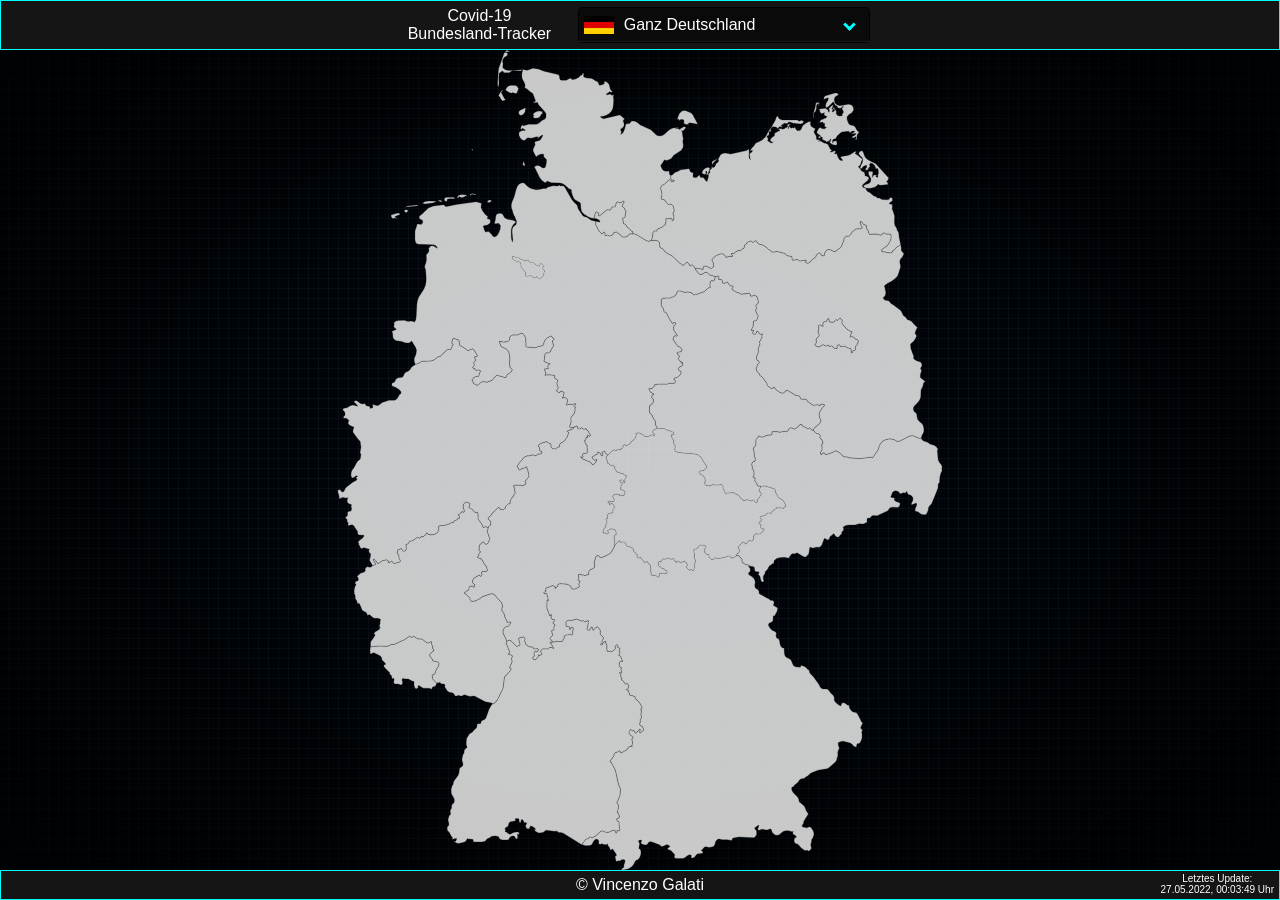
==== Projekte/Covid19_BundeslandTracker/index.html @ d4514a47 "Aktualisierung des Portfolios (version: Sun 29 May 00:00:10 CEST 2022)" ====
<!DOCTYPE html>
<html>
    <head>
        <!-- html5 encoding -->
        <meta charset="utf-8" />

        <!-- Titel -->
        <title>Covid-19 - Zusammengefasste Daten f&uuml;r alle Bundesl&auml;nder</title>

        <!-- Styles -->
        <link rel='stylesheet' type="text/css" href="./css/index.css" />
        <link rel='stylesheet' type="text/css" href="./css/tensorVinceCombobox.css" />

        <!-- Scripte -->
        <script src="./js/bokeh-2.3.1.js"></script>
        <script src="./js/tensorVinceC19Charts.js"></script>
        <script src="./js/tensorVinceBokehWrapper.js"></script>
        <script src="./js/tensorVinceCombobox.js"></script>
        <script src="./js/index.js"></script>
    </head>
    <body>

      <!-- Start des Frontends -->
      <div id="Gesamt">
        <div id="Oben" class="HeaderFooter">
          <div id="HeaderParent">
            <div id="Header">
              Covid-19<br>Bundesland-Tracker
            </div>
          </div>

          <!-- 
           Combobox - ACHTUNG, Einrueckung!                                           
           ********************************
           Tags fuer ComboboxAuswahl muessen in einer Zeile bleiben, da Browser sonst 
           wegen eines Zeilenumbruchs Bild und Text in mehreren Zeilen anzeigt.
          -->
          <div id="ComboboxContainer">
            <div id="Combobox">
              <div id="ComboboxAuswahlWrapper" onclick="ShowComboboxDropdown();" >
                <div id="ComboboxAuswahl" class="ComboboxItem"><div id="ComboboxImg" class="imgLand imgBRD"></div><p id="ComboboxText">Ganz Deutschland</p><div id="PfeilUnten" ></div></div></div>
                <div id="ComboboxDropdown" class="O">
                  <div class="ComboboxItem O" onclick="SelectCmbItem(this); ShowChart(this.textContent);"><div class="imgLand imgBRD"></div><p>Ganz Deutschland</p></div>
                  <div class="ComboboxItem I" onclick="SelectCmbItem(this); ShowChart(this.textContent);"><div class="imgLand imgBW"></div><p>Baden-W&uuml;rttemberg</p></div>
                  <div class="ComboboxItem I" onclick="SelectCmbItem(this); ShowChart(this.textContent);"><div class="imgLand imgBayern"></div><p>Bayern</p></div>
                  <div class="ComboboxItem I" onclick="SelectCmbItem(this); ShowChart(this.textContent);"><div class="imgLand imgBerlin"></div><p>Berlin</p></div>
                  <div class="ComboboxItem I" onclick="SelectCmbItem(this); ShowChart(this.textContent);"><div class="imgLand imgBrandenburg"></div><p>Brandenburg</p></div>
                  <div class="ComboboxItem I" onclick="SelectCmbItem(this); ShowChart(this.textContent);"><div class="imgLand imgBremen"></div><p>Bremen</p></div>
                  <div class="ComboboxItem I" onclick="SelectCmbItem(this); ShowChart(this.textContent);"><div class="imgLand imgHamburg"></div><p>Hamburg</p></div>
                  <div class="ComboboxItem I" onclick="SelectCmbItem(this); ShowChart(this.textContent);"><div class="imgLand imgHessen"></div><p>Hessen</p></div>
                  <div class="ComboboxItem I" onclick="SelectCmbItem(this); ShowChart(this.textContent);"><div class="imgLand imgMVP"></div><p>Mecklenburg-Vorpommern</p></div>
                  <div class="ComboboxItem I" onclick="SelectCmbItem(this); ShowChart(this.textContent);"><div class="imgLand imgNiedersachsen"></div><p>Niedersachsen</p></div>
                  <div class="ComboboxItem I" onclick="SelectCmbItem(this); ShowChart(this.textContent);"><div class="imgLand imgNRW"></div><p>Nordrhein-Westfalen</p></div>
                  <div class="ComboboxItem I" onclick="SelectCmbItem(this); ShowChart(this.textContent);"><div class="imgLand imgRP"></div><p>Rheinland-Pfalz</p></div>
                  <div class="ComboboxItem I" onclick="SelectCmbItem(this); ShowChart(this.textContent);"><div class="imgLand imgSaarland"></div><p>Saarland</p></div>
                  <div class="ComboboxItem I" onclick="SelectCmbItem(this); ShowChart(this.textContent);"><div class="imgLand imgSachsen"></div><p>Sachsen</p></div>
                  <div class="ComboboxItem I" onclick="SelectCmbItem(this); ShowChart(this.textContent);"><div class="imgLand imgSachsenAnhalt"></div><p>Sachsen-Anhalt</p></div>
                  <div class="ComboboxItem I" onclick="SelectCmbItem(this); ShowChart(this.textContent);"><div class="imgLand imgSH"></div><p>Schleswig-Holstein </p></div>
                  <div class="ComboboxItem I" onclick="SelectCmbItem(this); ShowChart(this.textContent);"><div class="imgLand imgThueringen"></div><p>Th&uuml;ringen</p></div>
              </div>
            </div>
          </div>
        </div>

        <div id="Mitte">

          <!-- Deutschlandkarte -->
          <div id="BRDView" class="">
            <svg
                 xmlns:dc="http://purl.org/dc/elements/1.1/"
                 xmlns:cc="http://creativecommons.org/ns#"
                 xmlns:rdf="http://www.w3.org/1999/02/22-rdf-syntax-ns#"
                 xmlns:svg="http://www.w3.org/2000/svg"
                 xmlns="http://www.w3.org/2000/svg"
                 xmlns:sodipodi="http://sodipodi.sourceforge.net/DTD/sodipodi-0.dtd"
                 xmlns:inkscape="http://www.inkscape.org/namespaces/inkscape"
                 width="69.831833mm"
                 height="94.709267mm"
                 viewBox="0 0 69.831833 94.709267"
                 version="1.1"
                 id="DE"
                 inkscape:version="0.92.4 (5da689c313, 2019-01-14)"
                 sodipodi:docname="DE_GrayScale.svg">

                <pattern id="muster-innen1" patternUnits="userSpaceOnUse" x="5" patternTransform="rotate(0)" y="5" width="5" height="4">
                  <rect id="square" fill="#FFFFFF" width="5" height="1.5"></rect>
                </pattern>

                <mask id="musterMask" x="0" y="0">
                  <rect x="0" y="0" width="1000" height="1000" fill="url(#muster-innen1)" />
                </mask>

                <defs
                   id="defs2" />
                <sodipodi:namedview
                   id="base"
                   pagecolor="#ffffff"
                   bordercolor="#666666"
                   borderopacity="1.0"
                   inkscape:pageopacity="0.0"
                   inkscape:pageshadow="2"
                   inkscape:zoom="1.4"
                   inkscape:cx="94.193761"
                   inkscape:cy="152.32428"
                   inkscape:document-units="mm"
                   inkscape:current-layer="layer1"
                   showgrid="false"
                   inkscape:window-width="1920"
                   inkscape:window-height="1056"
                   inkscape:window-x="1920"
                   inkscape:window-y="0"
                   inkscape:window-maximized="1" />
                <metadata
                   id="metadata5">
                  <rdf:RDF>
                    <cc:Work
                       rdf:about="">
                      <dc:format>image/svg+xml</dc:format>
                      <dc:type
                         rdf:resource="http://purl.org/dc/dcmitype/StillImage" />
                      <dc:title />
                    </cc:Work>
                  </rdf:RDF>
                </metadata>
                <g
                   inkscape:label="Layer 1"
                   inkscape:groupmode="layer"
                   id="layer1"
                   transform="translate(-27.828132,-174.80608)">
                  <g
                     id="11"
                     transform="matrix(0.35277777,0,0,-0.35277777,76.662419,225.20233)"
                     inkscape:label="">
                    <desc
                       id="desc410">Thueringen</desc>
                    <path
          
                       d="M 0,0 1.39,0.14 4.729,-0.871 4.897,-1.895 4.964,-2.027 5.557,-3.039 5.782,-3.563 6.069,-3.852 6.374,-4.016 6.675,-4.129 7.289,-4.494 7.804,-5.307 8.261,-6.287 8.264,-6.396 8.254,-6.545 8.021,-6.646 7.895,-6.746 7.845,-6.812 7.646,-7.127 7.477,-7.305 H 7.423 L 7.373,-7.252 7.279,-7.092 7.188,-7.051 7.104,-7.044 6.937,-7.107 6.844,-7.124 6.146,-7.027 5.677,-7.084 5.573,-7.062 5.252,-6.916 5.205,-7.209 5.158,-7.265 5.098,-7.32 4.28,-7.766 3.832,-8.291 3.45,-8.866 3.37,-8.89 3.306,-8.887 3.299,-8.809 3.218,-8.762 3.064,-8.715 2.436,-8.768 2.288,-8.811 2.15,-8.903 1.611,-9.37 1.43,-9.479 l -1.571,-0.472 -0.027,-0.346 0.265,-0.298 0.354,-0.146 0.068,-0.116 0.009,-0.088 -0.04,-0.082 -0.167,-0.186 -0.14,-0.187 -0.034,-0.026 -0.05,-0.025 -0.07,-0.018 -0.131,0.01 -0.1,-0.061 -0.127,-0.13 -0.165,-0.391 -0.03,-0.182 0.023,-0.121 0.08,-0.013 0.078,0.005 0.117,0.038 0.087,10e-4 0.104,-0.031 0.131,-0.135 0.036,-0.113 -0.02,-0.117 -0.05,-0.123 -0.04,-0.232 0.037,-0.189 0.104,-0.292 0.08,-0.14 0.068,-0.103 0.066,-0.05 0.076,-0.041 0.091,-0.028 0.201,-0.015 0.288,0.032 0.205,-0.09 -0.438,-0.764 -0.085,-0.108 -0.164,-0.168 -0.669,-0.517 -0.131,-0.065 -0.537,-0.029 -0.411,0.082 -0.375,-0.012 -0.102,-0.039 -0.094,-0.095 -0.124,-0.188 -0.39,-0.484 0.032,-0.68 -0.053,-0.212 -0.097,-0.312 -0.083,-0.122 -0.088,-0.071 -0.214,-0.052 -0.255,-0.118 -0.114,-0.019 -0.091,0.013 -0.083,0.042 -0.064,0.048 -0.056,0.055 -0.167,0.057 -0.342,-0.07 -0.483,-0.803 -0.221,-0.201 -0.097,-0.011 -0.107,0.004 -0.09,0.017 -0.081,0.036 -0.066,0.051 -0.048,0.048 -0.03,0.042 -0.144,0.232 -0.054,0.046 -0.107,0.045 -0.2,0.052 -0.156,-0.027 -0.096,-0.043 -0.05,-0.071 -0.021,-0.048 -0.052,-0.088 -0.041,-0.091 -0.293,-0.337 -0.508,-0.391 -0.231,-0.324 -0.137,-0.302 -0.04,-0.171 v -0.132 l 0.037,-0.079 0.056,-0.062 0.265,-0.199 0.059,-0.108 0.041,-0.139 0.01,-0.298 -0.051,-0.132 -0.173,-0.173 -0.024,-0.113 -0.003,-0.166 -0.033,-0.097 -0.071,-0.059 -0.348,-0.115 -0.094,-0.053 -0.098,-0.073 -0.137,-0.131 -0.051,-0.103 v -0.098 l 0.171,-0.278 -0.518,-0.275 -0.194,-0.146 -0.104,-0.047 -0.386,-0.101 -0.23,-0.106 -0.061,-0.055 -0.08,-0.05 -0.077,-0.033 -0.111,0.012 -0.033,0.107 0.013,0.086 0.037,0.068 -0.03,0.061 -0.074,0.048 -0.227,0.082 -0.107,0.065 -0.072,0.058 -0.015,0.035 -0.032,0.067 -0.013,0.025 -0.029,0.043 -0.102,0.02 -0.156,0.006 -0.359,-0.047 -0.15,-0.045 -0.034,-0.078 -0.034,-0.047 -0.023,-0.059 -0.376,-0.113 -2.556,-0.539 -0.639,0.26 -0.277,0.033 -0.192,-0.029 -0.074,-0.04 -0.051,-0.07 -0.06,-0.177 -0.047,-0.075 -0.067,-0.05 -0.08,-0.032 -0.281,-0.045 -0.164,-0.058 -0.126,0.025 -0.176,0.094 -0.338,0.287 -0.185,0.105 -0.133,0.107 -0.057,0.095 -0.013,0.479 -0.044,0.29 -0.037,0.096 -0.066,0.08 -0.138,0.064 -0.106,0.004 -0.092,-0.021 -0.073,-0.047 -0.094,0.008 -0.117,0.056 -0.168,0.2 -0.21,0.17 -0.211,0.091 -0.044,0.172 -0.023,0.14 0.053,1.132 0.127,0.109 0.2,0.137 0.051,0.062 0.014,0.08 -0.011,0.063 -0.01,0.035 -0.036,0.084 -0.195,0.357 -0.358,0.115 -1.376,0.075 -0.203,-0.248 -0.156,-0.043 -0.114,-0.089 -0.073,-0.139 -0.018,-0.076 -0.006,-0.051 0.003,-0.042 -0.003,-0.056 -0.013,-0.042 -0.075,-0.101 -0.442,-0.29 -0.418,-0.096 -0.6,-0.288 0.105,-0.367 0.062,-0.172 0.011,-0.063 -0.007,-0.073 -0.047,-0.121 0.037,-0.15 0.038,-0.104 0.04,-0.094 0.022,-0.087 0.031,-0.187 0.009,-0.099 -0.003,-0.107 -0.073,-0.594 v -0.127 l 0.03,-0.087 0.08,-0.148 0.014,-0.093 -0.003,-0.138 0.017,-0.102 0.036,-0.085 0.154,-0.191 0.033,-0.077 0.031,-0.081 0.005,-0.096 v -0.094 l 0.004,-0.076 0.014,-0.084 0.043,-0.153 -0.007,-0.058 -0.029,-0.045 -0.158,-0.047 -0.054,-0.038 -0.006,-0.057 0.014,-0.152 0.023,-0.099 0.006,-0.087 -0.026,-0.096 -0.188,-0.432 -0.033,-0.162 v -0.123 l 0.121,-0.218 0.029,-0.081 -0.003,-0.113 -0.034,-0.138 -0.134,-0.219 -0.04,-0.123 -0.023,-0.082 0.037,-0.249 0.003,-0.079 -0.006,-0.053 -0.03,-0.073 -0.094,-0.046 -0.147,-0.014 -0.491,0.152 -0.113,0.064 -0.187,0.188 -0.115,-0.058 -0.213,-0.398 -1.059,0.999 -0.171,0.274 0.422,0.478 0.03,0.067 0.01,0.048 -0.007,0.075 -0.026,0.076 -0.034,0.078 -0.083,0.144 -0.097,0.133 -0.168,0.288 -0.064,0.052 -0.077,0.029 -0.137,-0.011 -0.071,0.037 -0.067,0.135 -0.054,0.208 -0.069,0.048 -0.088,-0.004 -0.221,-0.061 -0.097,-0.078 -0.074,-0.087 -0.043,-0.073 -0.06,-0.061 -0.08,-0.031 -0.292,-0.031 -0.091,-0.023 -0.311,-0.141 -0.087,0.006 -0.087,0.052 -0.101,0.189 -0.113,0.117 -0.155,0.089 -0.583,0.084 -0.05,-0.012 -0.031,-0.033 -0.029,-0.245 -0.018,-0.063 -0.033,-0.061 -0.047,-0.05 -0.133,0.098 -0.09,0.088 -0.738,1.078 -0.164,0.04 -0.173,-0.02 -0.548,-0.185 -0.075,-0.011 -0.068,0.007 -0.051,0.019 -0.05,0.053 -0.043,0.059 -0.037,0.074 -0.046,0.071 -0.054,0.06 -0.061,0.042 -0.056,0.025 h -0.057 l -0.077,-0.025 -0.094,-0.066 -0.164,-0.072 -0.4,0.07 -0.086,-0.008 -0.08,-0.031 -0.269,-0.192 -0.073,-0.036 -0.158,-0.045 -0.074,0.002 -0.053,0.01 -0.203,0.101 -0.044,0.012 -0.077,0.008 -0.095,-0.061 -0.108,-0.109 -0.304,-0.51 -0.043,-0.094 -0.061,-0.111 -0.06,-0.076 -0.07,-0.039 -0.074,0.005 -0.047,0.014 -0.304,0.131 -0.095,0.004 -0.09,-0.014 -0.094,-0.111 -0.087,-0.196 -0.081,-0.79 0.017,-0.211 0.088,-0.135 0.08,-0.073 0.087,-0.058 0.239,-0.112 0.254,-0.171 0.037,-0.035 0.258,-0.298 0.056,-0.056 0.07,-0.049 0.088,-0.03 0.093,-0.015 0.375,0.034 0.085,-0.027 0.07,-0.046 0.047,-0.068 0.049,-0.172 0.031,-0.08 0.048,-0.065 0.056,-0.056 0.077,-0.044 0.086,-0.036 0.379,-0.104 0.07,-0.052 0.046,-0.068 0.036,-0.078 0.041,-0.177 0.012,-0.095 0.007,-0.113 -0.011,-0.12 -0.033,-0.142 -0.055,-0.084 -0.063,-0.068 -0.104,-0.034 -0.137,-0.006 -0.264,0.062 -0.308,0.16 -0.087,0.026 -0.687,-0.156 -0.178,-0.014 -0.117,0.019 -0.083,0.079 -0.054,0.035 -0.081,0.022 -0.086,-0.002 -0.159,-0.182 -0.099,-0.707 v -0.267 l -0.008,-0.098 -0.029,-0.08 -0.101,-0.027 -0.15,0.037 -0.298,0.179 -0.279,0.217 -0.532,0.148 -0.975,-0.005 -0.171,0.212 -0.094,0.16 -0.02,0.084 v 0.086 l 0.057,0.101 0.023,0.103 -0.01,0.128 -0.198,0.373 -0.073,0.207 -0.016,0.124 0.033,0.152 0.047,0.112 0.016,0.185 0.037,0.107 0.003,0.166 -0.023,0.209 -0.104,0.418 -0.03,0.221 -0.01,0.17 -0.023,0.104 -0.07,0.097 -0.298,0.163 -0.188,0.212 -0.286,0.635 -0.357,-0.049 -0.141,-0.125 -0.067,-0.047 -0.104,-0.013 -0.181,0.036 -0.285,0.02 -0.053,0.031 -0.038,0.063 0.011,0.121 -0.016,0.101 -0.051,0.097 -0.579,0.492 -0.111,0.136 -0.073,0.109 -0.07,0.157 -0.021,0.091 -0.031,0.084 -0.054,0.059 -0.147,-0.039 -0.193,-0.082 -0.195,-0.027 -0.415,0.039 -0.094,0.05 -0.08,0.073 -0.101,0.191 -0.011,0.117 0.024,0.102 0.112,0.121 0.05,0.063 0.023,0.079 -0.053,0.116 -0.574,0.463 -0.091,0.101 -0.086,0.145 -0.096,0.133 -0.108,0.124 -0.304,0.246 -0.055,0.081 -0.027,0.091 v 0.095 l 0.013,0.208 -0.003,0.094 -0.016,0.077 -0.075,0.182 -0.019,0.087 -0.111,0.111 -0.191,0.11 -1.741,0.601 -0.141,0.084 -0.073,0.101 -0.038,0.183 -0.094,0.243 -0.033,0.188 -0.051,0.085 -0.077,0.084 -0.131,0.096 -0.073,0.082 -0.053,0.081 -0.118,0.062 -0.19,0.033 -1.059,-0.111 -0.117,0.027 -0.084,0.047 -0.037,0.074 -0.02,0.078 0.007,0.102 0.01,0.094 -0.006,0.095 -0.037,0.058 -0.356,-0.251 -1.179,-1.319 -0.164,0.016 -0.057,0.086 -0.007,0.08 0.021,0.152 0.043,0.2 0.184,0.582 0.02,0.169 -0.148,0.36 -0.019,0.077 -0.018,0.091 -0.006,0.098 -0.004,0.107 0.031,0.612 -0.01,0.122 -0.023,0.093 -0.044,0.06 0.003,0.11 0.053,0.138 0.222,0.248 0.139,0.072 0.103,0.008 0.057,-0.047 0.04,0.061 0.037,0.08 -0.05,0.786 -0.235,0.605 -0.054,0.099 -0.074,0.065 -0.104,0.06 -0.204,0.059 -0.378,0.045 -0.361,0.122 -0.091,0.011 -0.142,-0.01 -0.15,-0.061 -0.274,-0.189 -0.155,-0.078 -0.351,-0.092 -0.076,-0.038 -0.051,-0.068 -0.031,-0.082 -0.01,-0.095 0.013,-0.088 0.047,-0.09 0.171,-0.203 0.054,-0.083 0.011,-0.075 -0.071,-0.147 -0.064,-0.175 -0.061,-0.061 -0.08,-0.032 -0.093,-0.01 -0.202,0.03 -0.177,0.069 -0.348,0.228 -0.091,0.026 -0.084,-0.009 -0.076,-0.032 -0.074,-0.044 -0.165,-0.061 -0.094,0.026 -0.067,0.106 -0.04,0.22 0.017,0.287 -0.007,0.168 0.02,0.173 0.047,0.17 0.15,0.3 0.106,0.134 0.093,0.089 0.078,0.037 0.066,0.047 0.058,0.061 0.139,0.2 0.017,0.088 -0.04,0.159 0.011,0.158 0.083,0.234 0.294,0.535 0.071,0.192 0.03,0.131 0.026,0.2 v 0.212 l -0.009,0.075 -0.074,0.158 -0.248,0.276 0.118,0.323 0.107,0.037 0.097,0.054 0.07,0.018 0.047,-0.019 0.037,-0.047 h 0.046 l 0.03,0.072 -0.009,0.158 -0.017,0.118 -0.047,0.191 -0.017,0.097 0.003,0.111 0.011,0.107 0.036,0.107 0.115,0.246 0.004,0.095 -0.011,0.084 0.054,0.08 0.128,0.094 0.317,0.136 0.432,0.054 0.124,0.05 0.192,0.112 0.137,0.031 0.114,0.005 0.093,0.055 0.064,0.127 0.017,0.334 -0.077,0.258 0.06,0.149 0.063,0.124 0.583,0.69 -0.181,0.21 -0.074,0.128 -0.103,0.307 -0.074,0.141 -0.071,0.107 -0.243,0.222 -0.218,0.149 -0.06,0.029 -0.051,0.017 -0.074,0.004 -0.054,-0.011 -0.059,-0.023 -0.061,-0.036 -0.057,-0.051 -0.047,-0.06 -0.046,-0.068 -0.04,-0.082 -0.051,-0.069 -0.057,-0.059 -0.067,-0.041 -0.077,-0.011 -0.057,0.097 -0.026,0.178 0.023,0.393 -0.037,0.115 -0.054,0.035 -0.11,-0.123 -0.061,-0.049 -0.08,-0.009 -0.063,0.058 -0.031,0.111 0.014,0.211 0.029,0.104 0.058,0.099 0.148,0.043 0.107,0.004 0.073,-0.031 0.04,-0.047 0.037,-0.031 0.074,-0.021 0.76,-0.082 0.261,0.034 0.345,0.099 0.07,0.101 0.03,0.177 -0.063,0.43 -0.124,0.234 -0.094,0.139 -0.08,0.06 -0.063,0.059 -0.061,0.208 0.058,0.465 0.539,0.386 0.259,0.057 0.651,-0.005 0.238,-0.091 0.07,0.004 0.226,0.097 0.066,0.007 0.044,-0.034 0.01,-0.08 -0.026,-0.154 v -0.035 l 0.006,-0.03 0.034,-0.041 0.113,-0.085 0.08,-0.035 0.101,-0.02 0.11,-0.004 0.476,0.088 0.493,-0.026 0.07,0.033 0.064,0.09 0.314,0.739 0.021,0.123 -0.044,0.149 -0.047,0.1 -0.153,0.219 -0.068,0.164 -0.043,0.066 -0.077,0.035 -0.295,0.009 -0.083,0.026 -0.071,0.048 -0.121,0.113 -0.071,0.047 -0.089,0.024 -0.202,0.021 -0.087,0.033 -0.03,0.118 0.006,0.183 0.064,0.347 0.067,0.24 0.1,0.275 0.286,0.457 0.077,0.282 0.006,0.163 -0.074,0.06 -0.398,0.071 -0.08,0.028 -0.067,0.05 -0.043,0.069 -0.035,0.079 -0.023,0.09 -0.033,0.078 -0.047,0.074 -0.061,0.058 -0.069,0.05 0.04,0.074 0.14,0.096 0.479,0.135 0.214,0.013 0.155,-0.019 0.083,-0.09 0.171,-0.242 0.021,-0.072 -0.01,-0.074 -0.027,-0.054 0.009,-0.05 0.01,-0.029 0.128,-0.103 0.046,-0.058 0.027,-0.147 0.034,-0.073 0.05,0.015 0.087,0.133 0.104,0.71 0.004,0.204 0.015,0.147 0.121,0.347 0.326,0.4 0.074,0.195 0.007,0.045 -0.021,0.09 -0.036,0.062 -0.283,0.109 -0.435,0.248 -0.23,0.214 -0.291,0.176 -0.209,0.028 -0.201,-0.018 -0.118,0.022 -0.136,0.056 -0.192,0.149 -0.127,0.035 -0.217,0.025 -0.119,0.03 -0.143,0.066 -0.104,0.021 -0.091,0.041 -0.14,0.091 -0.084,0.032 -0.097,0.012 -0.087,0.057 -0.07,0.101 -0.046,0.399 -0.054,0.145 -0.34,0.277 -0.056,0.079 -0.054,0.13 v 0.176 l 0.114,0.28 -0.027,0.098 -0.073,0.093 -0.192,0.087 -0.327,0.031 -0.49,0.205 -0.057,0.012 -0.237,-0.023 -0.104,0.005 -0.11,0.075 -0.131,0.124 -0.174,0.288 -0.134,0.097 -0.107,0.036 -0.08,-0.026 -0.061,0.031 -0.048,0.141 0.021,0.324 -0.064,0.315 -0.047,0.17 -0.073,0.093 -0.121,0.117 -0.04,0.071 -0.024,0.09 -0.019,0.209 -0.024,0.092 -0.034,0.079 -0.03,0.103 -0.006,0.137 0.07,0.244 0.08,0.15 0.407,0.349 1.097,0.912 0.245,0.295 0.134,0.094 0.312,0.162 0.106,0.116 0.057,0.104 0.044,0.059 0.087,-0.006 0.439,-0.385 0.067,-0.031 0.09,0.028 0.118,0.147 0.126,0.206 0.326,0.067 1.079,-0.042 -0.068,0.185 -0.007,0.038 0.01,0.082 0.068,0.07 0.291,0.074 0.11,0.063 0.082,0.094 0.164,0.305 0.047,0.11 0.003,0.05 -0.021,0.061 -0.026,0.055 -0.007,0.047 0.011,0.074 0.026,0.076 0.047,0.075 0.051,0.067 0.08,0.066 0.11,0.052 0.211,0.026 0.111,-0.022 0.069,-0.051 0.014,-0.035 0.01,-0.064 0.01,-0.039 0.037,-0.059 0.057,-0.053 0.087,-0.026 0.205,10e-4 0.157,0.07 0.927,0.599 0.096,0.022 0.093,0.042 0.07,0.076 0.064,0.222 0.026,0.146 0.065,0.108 0.102,0.115 0.375,0.233 0.185,0.087 0.061,0.048 0.046,0.061 0.02,0.104 0.067,0.103 0.353,0.258 0.15,0.209 0.231,0.632 0.056,0.195 0.035,0.196 -0.004,0.094 -0.017,0.072 -0.016,0.044 -0.065,0.1 -0.013,0.029 -0.003,0.029 v 0.05 l 0.016,0.059 0.078,0.036 0.147,0.036 0.329,0.005 0.298,0.064 0.161,0.072 0.2,-0.041 1.032,-0.554 0.765,-0.639 0.267,-0.03 0.666,0.042 0.097,0.028 1.045,0.524 0.175,0.031 0.128,-0.01 0.301,-0.333 0.07,-0.048 0.08,-0.035 0.101,0.046 0.074,0.115 0.044,0.299 -0.028,0.133 -0.04,0.088 -0.037,0.029 -0.211,0.24 -0.123,0.23 -0.094,0.138 -0.034,0.062 0.01,0.078 0.037,0.132 0.378,0.441 1.052,0.611 0.342,-0.217 1.943,0.05 0.15,-0.045 0.181,-0.081 0.469,-0.313 0.176,-0.07 0.107,-0.027 0.535,0.01 0.271,-0.27 0.717,-0.3 0.288,-0.009 0.093,-0.075 0.08,-0.131 0.105,-0.296 0.036,-0.172 -0.003,-0.148 -0.091,-0.113 -0.093,-0.05 -0.104,-0.006 -0.08,0.026 -0.161,0.087 -0.083,0.024 -0.094,0.003 -0.073,-0.037 -0.058,-0.056 -0.036,-0.081 0.013,-0.195 0.077,-0.284 0.231,-0.602 0.134,-0.245 0.12,-0.157 0.073,-0.045 0.071,-0.05 0.044,-0.1 0.019,-0.142 -0.052,-0.56 0.002,-0.097 0.027,-0.096 0.048,-0.141 0.258,-0.532 0.201,-0.268 0.03,-0.103 0.007,-0.134 -0.134,-0.653 -0.023,-0.257 v -0.295 l 0.173,-0.332 0.573,-0.326 3.339,-0.41 0.916,0.019 2.001,-0.295 0.56,-0.192 1.129,-0.891 0.59,-1.114 1.239,-1.848 -0.184,-0.424 -0.198,-0.295 -0.254,-0.235 -0.547,-0.311 -0.964,-0.161 -0.129,-0.051 -0.129,-0.14 -0.071,-0.107 -0.09,-0.174 0.067,-0.168 0.181,-0.241 0.486,-0.32 0.466,-0.178 0.221,-0.246 0.461,-0.792 0.119,-0.45 0.016,-0.102 0.021,-0.157 0.009,-0.186 -0.006,-0.154 -0.031,-0.07 -0.083,-0.04 -0.071,-0.015 -0.036,-0.055 -0.018,-0.057 0.072,-0.384 0.08,-0.248 0.033,-0.077 0.051,-0.093 0.052,-0.057 0.074,-0.053 0.238,-0.117 0.12,-0.041 1.183,-0.061 0.087,0.022 0.08,0.038 0.072,0.049 0.181,0.164 0.147,0.082 0.093,0.024 0.996,-0.14 0.564,0.031 0.432,-0.05 0.159,0.018 0.177,0.073 0.432,0.102 0.101,-0.022 0.126,-0.053 0.335,-0.248 0.099,-0.121 0.05,-0.15 0.002,-0.328 0.028,-0.35 0.19,-0.328 0.064,-0.252 0.118,-0.155 0.13,-0.22 0.03,-0.092 0.054,-0.291 0.029,-0.082 0.054,-0.086 0.091,-0.093 0.148,-0.094 0.153,-0.065 0.276,0.214 1.74,0.129 0.195,0.042 0.251,-0.049 0.473,-0.361 1.056,-0.479 0.19,-0.165 0.127,-0.133 0.098,-0.254 0.029,-0.143 0.104,-0.144 0.086,-0.086 0.704,-0.383 0.041,-0.229 0.006,-0.073 0.057,-0.058 0.138,-0.008 0.737,0.09 0.388,0.116 0.074,0.039 0.167,-0.004 1.133,-0.396 0.113,-0.005 0.131,0.028 0.198,0.115 0.178,0.17 0.097,-0.002 0.126,-0.051 0.396,-0.392 0.161,-0.123 0.158,-0.292 0.177,-0.016 0.392,0.324 -0.084,0.294 0.044,0.28 0.615,0.764 0.139,0.194 0.505,0.942 0.013,0.107 -0.013,0.133 -0.1,0.217 -0.087,0.102 -0.094,0.076 -0.345,0.147 -0.046,0.118 0.005,0.221 0.104,0.484 0.343,0.597 0.03,0.073 z"
                       fill="#454545"
                       style="fill-rule:evenodd;stroke:#FFFFFF90"
                       id="Thueringen"
                       inkscape:connector-curvature="0" />
                  </g>
                  <g
                     id="1"
                     transform="matrix(0.35277777,0,0,-0.35277777,49.417566,187.96187)"
                     inkscape:label=""
                     style="fill:#000000">
                    <desc
                       id="desc241">Schleswig-Holstein</desc>
                    <path
                       d="m 0,0 -0.089,0.152 -0.037,0.165 0.035,0.163 -0.017,0.197 -0.17,-0.002 -0.177,-0.159 -0.08,-0.11 -0.073,-0.321 0.015,-0.172 0.071,-0.222 0.228,-0.324 0.274,-0.091 0.07,0.21 0.012,0.156 0.063,0.169 -0.013,0.111 z m -8.387,26.483 -0.073,2.041 0.065,0.151 0.033,0.737 0.055,0.274 0.111,0.105 0.654,0.456 0.141,0.058 0.208,0.007 0.179,-0.088 0.188,-0.328 0.142,-0.071 h 1.487 l 0.328,0.093 0.593,0.467 0.338,0.183 2.698,-0.151 0.542,0.429 -4.705,-0.238 -1.038,0.262 -0.733,0.694 0.127,1.33 -0.187,0.693 0.22,0.755 0.41,0.61 0.877,0.494 0.194,0.519 -0.177,0.456 -0.599,0.062 0.17,0.187 1.317,0.07 -1.028,0.552 -0.909,-1.141 -1.632,-4.593 -0.206,-0.799 -0.251,-4.058 0.02,-0.982 0.14,-0.528 0.138,0.113 0.109,0.513 z m 59.053,-15.208 -0.503,0.354 -0.375,-0.124 -0.375,0.17 0.543,0.003 0.386,0.019 V 11.95 L 48.538,11.715 47.796,11.403 47.085,10.941 45.853,9.788 45.125,9.335 44.137,9.152 l -0.89,0.224 -1.923,1.817 -3.404,1.515 -1.306,1.049 -0.475,0.238 -0.918,0.08 -0.248,-0.08 -0.202,-0.2 -0.11,-0.206 -0.142,-0.2 -0.296,-0.175 -0.817,-0.087 -0.216,-0.143 -0.154,-0.312 -0.288,-1.227 -0.507,-1.149 -0.357,-0.441 -0.476,-0.176 0.214,0.353 0.085,0.347 -0.067,0.312 -0.232,0.25 0.143,0.245 -0.009,0.114 -0.076,0.062 -0.058,0.083 0.375,0.112 0.39,0.334 0.305,0.46 0.123,0.496 -0.113,0.592 -0.172,0.457 0.005,0.404 0.427,0.431 -1.305,1.142 -0.402,0.146 -5.214,-1.249 -0.93,0.49 v 0.253 l 0.904,0.104 0.936,0.302 0.867,0.486 0.695,0.651 0.274,0.393 0.206,0.43 0.151,0.522 0.107,0.661 0.123,1.54 -0.011,0.737 -0.112,0.515 0.154,0.524 -0.119,0.225 -0.246,-0.018 -0.231,-0.199 -0.327,0.436 -0.564,-0.031 -0.561,-0.171 -0.317,0.021 0.01,0.343 0.053,0.077 0.093,-0.006 0.139,0.094 0.068,0.002 0.536,0.426 -0.015,0.081 0.205,-0.054 0.264,-0.123 0.287,-0.035 0.276,0.212 -0.403,0.437 -0.197,0.284 -0.137,0.297 -0.295,1.274 -0.494,0.631 -0.701,0.436 -0.508,-0.036 0.083,-0.776 -0.982,-0.38 -0.565,-0.096 -0.25,0.349 -0.223,0.646 -0.51,0.365 -0.563,0.243 -0.378,0.288 -0.897,0.398 -1.326,0.071 -1.046,0.388 -0.067,1.348 -0.284,-0.23 -0.273,-0.491 -0.526,-0.209 -0.407,-0.51 -1.285,-0.653 -0.327,0.004 -0.316,-0.11 -0.37,0.042 -0.433,0.412 -0.39,-0.087 -0.238,-0.215 -0.306,-0.083 -0.211,-0.22 -0.322,-0.06 -1.578,0.006 -0.38,0.154 -0.159,0.446 -0.064,0.521 -0.098,0.377 -0.362,0.32 -4.578,1.082 -1.694,0.698 -1.726,0.298 -0.504,-0.078 -1.472,-0.551 -0.793,0.033 -0.746,0.234 -0.295,-1.089 -0.097,-0.869 0.121,-0.983 0.293,-0.647 0.419,-0.747 0.282,-0.761 -0.122,-0.673 v -0.255 l 0.73,-0.368 1.169,-1.024 0.62,-0.39 0.281,-0.519 0.751,-2.023 -0.738,-0.508 0.148,-0.277 0.239,0.167 0.458,0.129 0.444,0.015 0.2,-0.173 0.104,-0.394 0.25,-0.397 L 6.463,17.263 7.011,16.412 7.009,15.513 6.863,14.912 6.506,14.636 5.669,14.225 4.759,13.417 4.304,13.132 3.753,12.984 H 1.382 l -1.749,-0.482 -0.463,0.206 -0.214,-0.305 -0.199,-0.386 -0.066,-0.417 0.185,-0.407 0.345,0.467 0.286,-0.092 0.295,-0.28 0.387,-0.095 V 10.941 L -0.32,10.966 -0.98,10.833 -1.571,10.565 -1.875,10.184 -1.813,9.223 -1.368,8.411 -0.753,7.85 -0.18,7.641 0.075,7.724 0.793,8.419 1.125,8.552 1.898,8.419 2.561,8.499 3.687,8.845 4.344,8.923 4.298,8.803 4.24,8.54 4.195,8.419 4.659,8.622 5.474,9.33 5.964,9.427 5.749,8.87 5.414,8.288 5.076,7.827 4.853,7.641 4.478,7.604 3.563,7.339 3.298,7.137 V 6.886 L 3.453,6.325 3.228,5.746 2.895,5.109 2.721,4.371 2.782,4.193 3.164,3.366 3.753,2.339 H 3.9 l 0.388,0.436 0.705,0.34 0.751,0.14 0.527,-0.163 V 2.864 L 6.211,2.444 6.506,2.071 6.905,1.713 7.156,1.335 7.159,0.766 7.043,-0.02 6.866,-0.747 6.701,-1.147 6.229,-1.373 5.764,-1.219 4.92,-0.646 4.402,-0.504 3.994,-0.535 l -0.83,-0.384 1.787,-3.629 0.718,-0.894 0.76,-0.582 0.502,-0.166 0.225,0.374 0.25,0.161 0.551,-0.154 0.821,-0.382 2.742,-0.063 0.809,-0.187 0.814,-0.501 1.363,-1.182 0.784,-0.312 0.035,-0.727 0.341,-1.178 0.504,-1.095 0.526,-0.483 0.325,-0.118 1.013,-0.567 0.217,-0.197 0.086,-0.635 0.061,-0.99 0.253,-1.159 0.708,-0.805 1.558,-1.011 0.791,-0.313 1.043,-0.122 0.173,0.698 0.036,0.219 0.024,0.242 0.024,0.116 0.026,0.078 0.047,0.065 0.087,0.086 0.067,0.086 0.036,0.084 0.035,0.269 0.04,0.105 0.07,0.019 0.104,-0.011 0.251,-0.066 0.181,-0.107 0.047,-0.05 0.178,-0.122 0.067,-0.074 0.009,-0.101 -0.063,-0.312 -0.023,-0.167 -0.008,-0.103 0.018,-0.069 0.022,-0.038 0.025,-0.03 0.029,-0.024 0.044,-0.026 0.077,-0.028 0.272,0.15 2.129,1.758 0.551,0.171 0.595,-0.133 0.084,0.006 0.12,0.061 0.091,0.105 0.208,0.558 0.097,0.141 0.118,0.084 0.264,0.092 0.151,0.028 0.133,-10e-4 0.285,-0.051 0.172,0.112 0.107,0.104 0.281,1.167 0.083,0.126 0.094,0.093 0.051,0.029 0.033,0.014 0.058,0.004 1.064,-0.25 0.124,0.013 0.12,0.071 0.378,0.352 0.125,0.069 0.111,0.021 0.117,-0.009 0.097,-0.035 0.04,-0.054 0.024,-0.093 -0.043,-0.176 -0.037,-0.092 -0.244,-0.348 -0.216,-0.437 -0.087,-0.226 -0.024,-0.104 0.027,-0.088 0.07,-0.126 0.768,-0.575 0.013,-0.017 0.024,-0.195 0.007,-0.237 0.049,-0.206 0.118,-0.107 0.093,-0.058 0.057,-0.088 0.027,-0.151 -0.033,-0.271 -0.026,-0.121 -0.071,-0.188 -0.031,-0.127 -0.043,-0.454 -0.019,-0.491 -0.018,-0.094 -0.019,-0.044 -0.044,-0.048 -0.057,-0.042 -0.218,-0.097 -0.385,-0.097 -0.056,-0.039 -0.051,-0.06 -0.006,-0.119 0.027,-0.165 0.144,-0.592 0.032,-0.314 -0.003,-0.251 0.024,-0.184 0.073,-0.133 0.235,-0.129 0.355,-0.105 0.19,-0.211 0.536,-0.877 0.48,-0.264 0.174,-0.144 0.75,-0.817 0.017,0.011 0.034,0.013 0.083,0.009 0.04,-0.007 0.053,-0.189 0.105,-0.642 0.486,-0.023 0.775,-0.295 3.064,-1.859 0.889,-0.308 0.685,0.288 0.234,0.328 0.218,0.364 0.078,0.226 0.03,0.154 -0.011,0.105 -0.006,0.11 0.017,0.224 0.177,1.141 0.03,0.095 0.087,0.112 0.136,0.107 0.302,0.154 0.171,0.039 0.121,0.005 0.251,-0.093 0.102,0.032 0.076,0.086 0.058,0.192 0.029,0.143 0.067,0.224 0.057,0.08 0.083,0.061 0.379,0.061 0.42,0.172 0.22,0.038 0.104,0.044 0.965,0.769 0.334,0.195 0.048,0.062 -0.025,0.121 0.011,0.108 0.037,0.206 0.006,0.101 0.037,0.124 0.147,0.339 0.02,0.135 -0.003,0.117 -0.047,0.193 -0.053,0.301 -0.007,0.101 0.03,0.096 0.077,0.065 h 0.177 l 0.179,-0.1 0.077,-0.027 0.096,-0.006 0.99,0.15 0.09,-0.004 0.081,-0.031 0.073,-0.06 0.051,-0.072 0.04,-0.084 0.032,-0.085 0.027,-0.093 0.024,-0.213 0.02,-0.101 0.047,-0.072 0.063,-0.05 0.097,0.041 0.101,0.107 0.133,0.26 0.118,0.101 0.077,0.082 0.023,0.049 -0.074,0.063 -0.163,0.034 -0.024,0.033 0.158,0.086 0.073,0.058 0.017,0.156 -0.024,0.232 -0.261,0.98 -0.017,0.629 0.171,0.076 0.118,0.126 0.037,0.085 0.022,0.091 v 0.099 l -0.005,0.099 0.009,0.112 0.008,0.098 -0.008,0.093 -0.023,0.093 -0.185,0.345 -0.023,0.116 -0.007,0.116 0.014,0.101 -0.004,0.107 -0.06,0.127 -0.1,0.151 -0.278,0.281 -0.231,0.158 -0.409,0.15 -0.201,0.036 -0.162,0.003 -0.287,-0.076 -0.174,0.098 -0.234,0.217 -0.463,0.614 -0.167,0.288 -0.168,0.214 -0.08,0.073 -0.599,0.169 -0.192,-10e-4 -0.18,0.032 -0.043,0.043 -0.025,0.047 0.014,0.1 0.194,0.826 0.047,0.294 0.03,0.389 -0.077,0.416 -0.054,0.239 -0.046,0.316 -0.027,0.093 -0.184,0.424 -0.031,0.089 -0.012,0.086 v 0.076 l 0.006,0.077 0.06,0.313 0.03,0.097 0.168,0.392 0.08,0.084 0.12,0.094 0.437,0.198 0.421,0.266 1.059,0.994 0.516,0.34 0.076,0.009 0.064,-0.013 0.07,-0.042 0.266,-0.088 0.023,-0.047 -0.004,-0.057 -0.026,-0.068 -0.02,-0.068 -0.003,-0.057 0.017,-0.074 0.043,-0.058 0.04,-0.036 0.023,-0.013 0.028,-0.01 h 0.103 l 0.596,0.112 0.117,0.081 0.085,0.083 0.049,0.038 0.033,0.015 0.044,0.01 0.018,0.018 -0.018,0.038 -0.867,0.278 -0.043,0.028 -0.064,0.057 -0.101,0.066 -0.07,0.136 -0.07,0.106 0.006,0.953 0.035,0.148 -0.081,0.006 -0.32,0.094 -0.08,0.337 -0.023,0.433 -0.154,0.385 -0.211,0.085 -0.835,-0.085 -0.589,0.185 -0.415,0.346 -0.315,0.527 -0.287,0.717 v 0.227 l 0.219,0.248 0.835,1.3 0.085,0.096 0.173,0.11 0.195,-0.018 0.15,-0.167 0.145,-0.105 0.188,0.165 0.165,-0.005 0.872,0.301 0.377,0.245 0.869,1.113 2.505,1.633 0.094,0.319 0.208,0.233 0.208,0.336 0.094,0.632 -0.144,1.059 -0.019,0.627 0.163,0.464 -0.171,0.7 -0.2,1.469 -0.233,0.605 0.33,-0.147 0.127,-0.105 0.231,0.359 0.8,0.902 -0.677,0.258 z m -53.55,14.37 -1.2,0.074 -0.723,-0.064 -0.588,-0.233 -0.49,-0.474 -0.424,-0.781 1.256,-0.782 0.701,-0.218 0.562,0.214 0.187,-0.156 0.331,-0.129 0.367,-0.041 0.295,0.094 0.176,0.256 0.247,0.716 0.178,0.3 v 0.255 l -0.385,0.667 z m -4.764,-2.264 0.215,0.286 0.24,0.245 0.058,0.043 0.061,-0.008 0.037,0.038 -0.01,0.182 -0.474,-0.177 -0.388,-0.424 -0.625,-1.18 0.431,-0.584 0.406,-0.744 0.506,-0.461 0.735,0.264 0.295,0.255 -0.409,0.232 z m 6.178,-7.483 0.484,-0.009 0.615,0.352 0.501,0.792 0.171,0.91 -0.045,0.404 -1.387,-0.595 -0.152,-0.099 -0.16,-0.075 -0.39,-0.302 -0.135,-0.598 0.223,-0.536 z m 58.189,-2.914 -1.267,2.403 -0.336,0.625 -0.17,0.225 -0.55,0.476 -1.844,0.798 -1.043,-0.178 -0.846,-0.827 -0.604,-1.499 0.059,-0.512 0.26,0.162 0.114,-0.008 0.075,-0.153 0.069,-0.271 h 0.161 l 0.16,0.218 0.231,0.076 0.567,-0.018 0.308,-0.115 0.1,-0.29 -0.04,-0.756 0.243,-0.304 0.566,-0.096 0.87,0.056 -0.096,0.069 -0.097,0.149 0.395,0.225 z m -53.998,2.529 0.238,-0.418 0.446,-0.161 0.939,0.073 0.502,0.26 0.312,0.419 0.278,0.458 0.394,0.382 -0.022,0.206 0.008,0.165 0.049,0.113 0.099,0.046 -0.948,0.249 -0.851,-0.047 -0.763,-0.35 -0.681,-0.659 0.174,-0.173 0.1,-0.225 -0.037,-0.212 z m -19.066,-10.601 0.078,-0.198 -0.341,-0.107 0.342,0.107 -0.078,0.198 z m 0,0 -0.377,-0.113 0.114,-0.192 -0.113,0.192 z m -0.759,-0.025 v 0 0 l -0.318,-0.027 0.13,-0.117 0.096,-0.117 0.069,-0.163 0.089,-0.029 0.033,-0.154 10e-4,10e-4 V 4.28 l 0.108,0.084 -0.079,0.379 z"
                       style="fill:#000000;fill-opacity:1;fill-rule:evenodd;"
                       id="SchleswigHolstein"
                       inkscape:connector-curvature="0" />
                  </g>
                  <g
                     id="15"
                     transform="matrix(0.35277777,0,0,-0.35277777,82.732702,218.74071)"
                     inkscape:label=""
                     style="fill:#808080">
                    <desc
                       id="desc418">Sachsen-Anhalt</desc>
                    <path
                       d="M 0,0 -0.385,0.099 -0.838,0.576 -1.002,0.694 -1.143,0.75 -1.296,0.694 -1.396,0.629 -1.534,0.487 -1.81,0.437 -2.105,0.794 -2.586,1.04 -2.847,1.085 -3.173,1.208 -3.447,1.398 -3.684,1.908 -4.31,1.847 -4.502,1.551 -5.631,0.609 -6.046,0.413 -6.68,0.69 -7.477,0.801 -7.794,0.619 -8.013,0.251 l -0.164,-0.335 -0.161,-0.183 -0.287,-0.206 -0.154,-0.034 -0.097,0.024 -0.04,0.08 -0.058,0.07 -0.097,0.034 -2.079,-0.364 -0.275,0.201 -1.579,0.09 -0.147,-0.021 -0.194,-0.08 -0.088,-0.668 -0.033,-0.128 -0.066,-0.157 -0.091,-0.051 -1.602,-0.164 -1.088,-0.536 -0.178,-0.036 -0.656,0.073 -0.328,0.133 -0.209,0.121 -0.153,0.052 -0.064,-0.05 -0.034,-0.074 -0.023,-0.146 -0.04,-0.179 -0.033,-0.093 -0.033,-0.071 -0.057,-0.068 -0.58,-0.476 v -1.617 l -0.1,-0.411 -0.075,-0.039 -0.07,-0.051 -0.054,-0.062 -0.127,-0.231 -0.054,-0.062 -0.244,-0.172 -0.103,-0.112 -0.017,-0.1 0.014,-0.102 0.026,-0.099 v -0.407 l 0.014,-0.097 0.032,-0.077 0.051,-0.069 0.107,-0.248 0.073,-0.786 -0.019,-0.558 0.026,-0.101 0.061,-0.178 0.09,-0.18 0.14,-0.37 0.034,-0.269 -0.006,-0.241 -0.031,-0.187 -0.03,-0.126 -0.033,-0.092 -0.048,-0.07 -0.069,-0.05 -0.077,-0.029 -0.315,-0.018 -0.124,-0.073 -0.138,-0.144 -0.196,-0.374 -0.071,-0.21 -0.028,-0.169 0.006,-0.094 0.012,-0.076 0.014,-0.053 0.026,-0.069 0.041,-0.076 0.073,-0.258 0.03,-0.71 0.415,-0.561 0.08,-0.347 0.074,-0.999 -0.013,-0.105 -0.024,-0.089 -0.029,-0.092 -0.038,-0.084 -0.093,-0.144 -0.131,-0.167 0.01,-0.262 0.201,-0.085 0.466,-0.119 -0.102,-0.934 0.205,-0.408 0.389,-0.338 0.091,-0.121 0.029,-0.146 -0.01,-0.143 0.061,-0.282 0.073,-0.125 0.094,-0.079 0.905,-0.178 0.044,-0.26 -0.03,-0.073 -0.343,-0.597 -0.104,-0.484 -0.006,-0.221 0.047,-0.118 0.345,-0.148 0.094,-0.075 0.087,-0.103 0.1,-0.216 0.013,-0.133 -0.013,-0.108 -0.506,-0.941 -0.138,-0.194 -0.615,-0.764 -0.044,-0.28 0.084,-0.294 -0.392,-0.324 -0.177,0.015 -0.158,0.292 -0.161,0.123 -0.396,0.393 -0.126,0.051 -0.097,0.002 -0.178,-0.17 -0.198,-0.116 -0.131,-0.027 -0.113,0.005 -1.133,0.395 -0.167,0.004 -0.074,-0.039 -0.388,-0.115 -0.737,-0.091 -0.138,0.009 -0.057,0.058 -0.006,0.073 -0.041,0.228 -0.704,0.383 -0.086,0.086 -0.104,0.145 -0.029,0.142 -0.098,0.254 -0.127,0.134 -0.19,0.165 -1.056,0.479 -0.473,0.361 -0.251,0.049 -0.195,-0.042 -1.74,-0.129 -0.276,-0.214 -0.153,0.064 -0.148,0.094 -0.091,0.094 -0.054,0.086 -0.029,0.082 -0.054,0.291 -0.03,0.092 -0.13,0.219 -0.118,0.156 -0.064,0.252 -0.19,0.328 -0.028,0.349 -0.002,0.328 -0.05,0.151 -0.099,0.121 -0.335,0.248 -0.126,0.053 -0.101,0.021 -0.432,-0.101 -0.177,-0.074 -0.159,-0.017 -0.432,0.05 -0.564,-0.032 -0.996,0.141 -0.093,-0.024 -0.147,-0.082 -0.181,-0.165 -0.072,-0.048 -0.08,-0.038 -0.087,-0.022 -1.183,0.061 -0.12,0.041 -0.238,0.117 -0.074,0.053 -0.052,0.056 -0.051,0.094 -0.033,0.076 -0.08,0.248 -0.072,0.385 0.018,0.057 0.036,0.054 0.071,0.016 0.083,0.04 0.031,0.069 0.006,0.155 -0.009,0.185 -0.021,0.157 -0.016,0.103 -0.119,0.449 -0.462,0.793 -0.22,0.245 -0.466,0.179 -0.486,0.319 -0.181,0.241 -0.067,0.168 0.09,0.174 0.071,0.108 0.129,0.139 0.129,0.052 0.964,0.16 0.547,0.312 0.254,0.234 0.198,0.296 0.184,0.424 -1.239,1.848 -0.59,1.114 -1.129,0.891 -0.56,0.191 -2.002,0.296 -0.915,-0.019 -3.339,0.41 -0.573,0.326 -0.174,0.332 v 0.294 l 0.024,0.258 0.134,0.653 -0.007,0.133 -0.03,0.104 -0.201,0.268 -0.258,0.531 -0.048,0.141 -0.027,0.097 -0.003,0.096 0.053,0.56 -0.019,0.143 -0.044,0.1 -0.071,0.05 -0.073,0.045 -0.12,0.156 -0.134,0.246 -0.231,0.602 -0.077,0.284 -0.013,0.195 0.036,0.081 0.058,0.056 0.073,0.036 0.094,-0.003 0.083,-0.023 0.161,-0.088 0.08,-0.026 0.104,0.007 0.093,0.049 0.091,0.113 0.003,0.149 -0.036,0.172 -0.105,0.295 -0.08,0.132 -0.093,0.074 -0.288,0.009 -0.717,0.301 -0.271,0.27 -0.535,-0.01 -0.107,0.026 -0.176,0.071 -0.469,0.313 -0.181,0.081 -0.15,0.045 -1.943,-0.05 -0.342,0.216 -0.616,1.128 0.003,0.804 -0.021,0.184 -0.089,0.311 -0.064,0.131 -0.064,0.092 -0.255,0.214 -0.046,0.053 -0.13,0.348 -0.174,0.245 -0.04,0.096 -0.081,0.364 -0.05,0.136 -0.065,0.104 -0.066,0.053 -0.151,0.093 -0.134,0.105 -0.114,0.129 -0.047,0.07 -0.111,0.125 -0.11,0.1 -0.029,0.083 -0.031,0.145 -0.053,0.423 -0.024,0.104 -0.013,0.026 -0.01,0.169 0.05,0.872 V 7.99 l 0.044,0.098 0.106,0.113 0.292,0.125 0.08,0.061 0.07,0.088 0.074,0.164 0.074,0.092 0.08,0.063 0.165,0.068 0.063,0.053 0.047,0.077 0.075,0.174 0.043,0.07 0.045,0.056 0.032,0.045 0.022,0.107 0.004,0.172 -0.063,0.53 -0.064,0.168 -0.073,0.074 -0.363,0.245 -0.034,0.085 -0.009,0.049 0.043,0.339 0.067,0.321 0.118,0.145 0.07,0.047 0.322,0.144 0.056,0.061 0.024,0.08 -0.021,0.056 -0.056,0.008 -0.155,-0.045 -0.116,0.024 -0.1,0.069 -0.132,0.201 -0.071,0.083 -0.542,0.271 -0.037,0.265 -0.016,0.056 -0.034,0.063 -0.291,0.401 -0.034,0.06 -0.013,0.031 -0.01,0.032 -0.01,0.072 0.01,0.091 0.081,0.073 0.134,0.05 0.633,-0.074 0.123,0.021 0.141,0.06 0.292,0.253 0.177,0.235 0.171,0.187 0.019,0.09 -0.003,0.093 -0.016,0.094 -0.003,0.09 0.029,0.082 0.181,0.073 1.223,0.193 2.868,10e-4 0.558,0.225 0.432,0.065 1.065,-0.029 0.216,0.009 0.075,0.021 0.085,0.044 0.065,0.056 0.052,0.11 0.035,0.152 0.016,0.286 -0.013,0.145 -0.017,0.081 -0.047,0.05 -0.332,0.255 -0.051,0.051 -0.02,0.042 -0.017,0.073 0.025,0.097 0.059,0.092 0.141,0.087 0.75,0.237 0.452,0.258 0.527,0.447 0.11,0.133 0.107,0.148 0.178,0.322 0.03,0.139 v 0.181 l -0.077,0.365 -0.083,0.116 -0.098,0.051 -0.093,-0.011 -0.098,0.018 -0.083,0.038 -0.07,0.049 -0.061,0.06 -0.047,0.063 -0.05,0.093 -0.073,0.172 v 0.109 l 0.029,0.143 0.181,0.424 0.111,0.122 0.071,0.066 0.441,0.197 0.305,0.059 0.135,0.079 0.056,0.064 0.044,0.081 0.03,0.095 0.016,0.101 0.004,0.33 -0.017,0.125 -0.033,0.123 -0.097,0.135 -0.06,0.01 -0.047,-0.018 -0.018,-0.029 -0.047,-0.106 -0.042,-0.067 -0.047,-0.053 -0.058,0.006 -0.02,0.078 -0.021,0.175 0.011,0.269 -0.034,0.102 -0.103,0.042 -0.171,-0.05 -0.074,0.02 -0.054,0.06 -0.099,0.195 -0.088,0.075 -0.134,0.141 -0.269,0.431 -0.012,0.08 0.032,0.072 0.115,0.141 0.238,0.2 0.037,0.081 v 0.098 l -0.07,0.13 -0.064,0.074 -0.029,0.054 -0.021,0.077 -0.011,0.082 -0.016,0.074 -0.024,0.043 -0.047,0.054 -0.148,0.093 -0.171,0.066 -0.062,0.041 -0.027,0.057 -0.021,0.101 -0.016,0.17 -0.017,0.077 v 0.076 l 0.046,0.044 0.151,0.09 0.229,0.086 0.606,0.079 0.361,0.101 0.064,0.065 0.051,0.098 0.029,0.221 0.034,0.134 0.021,0.129 -0.064,0.154 -0.067,0.113 -0.633,0.532 -0.285,0.084 -0.077,0.038 -0.118,0.082 -0.1,0.101 -1.547,2.071 0.029,0.376 0.02,0.129 0.041,0.113 0.043,0.07 0.02,0.045 0.014,0.047 0.009,0.128 0.024,0.084 0.037,0.081 0.054,0.068 0.067,0.058 0.151,0.082 0.09,0.027 0.098,0.016 0.1,-0.003 0.398,-0.091 0.097,0.005 0.061,0.038 -0.048,0.157 -0.117,0.228 -0.598,0.962 -0.058,0.066 -0.063,0.058 -0.107,0.13 -0.047,0.075 -0.051,0.124 -0.048,0.169 -0.056,0.326 -0.014,0.176 0.014,0.556 0.014,0.097 0.026,0.091 0.044,0.079 0.05,0.075 0.359,0.394 0.107,0.139 0.043,0.081 0.031,0.092 -0.021,0.109 -0.073,0.109 -0.217,0.099 -0.133,0.015 -0.11,-0.026 -0.073,-0.047 -0.244,-0.235 -0.078,-0.034 -0.12,0.047 -0.18,0.186 -0.755,1.133 -0.817,1.632 -0.218,0.458 -0.177,0.125 -0.151,0.082 h -0.227 l -0.114,0.072 -0.108,0.156 -0.103,0.413 -0.031,0.223 -0.019,0.269 -0.048,0.087 -0.278,0.285 -0.097,0.117 -0.227,0.558 -0.094,0.155 -0.03,0.069 -0.024,0.101 -0.004,0.107 0.014,0.106 0.06,0.317 v 0.104 l -0.004,0.106 -0.016,0.098 -0.046,0.184 -0.008,0.107 0.024,0.127 0.056,0.17 0.008,0.123 -0.048,0.183 0.074,0.117 0.721,0.284 1.018,0.076 0.927,-0.046 0.289,0.062 0.329,0.172 0.595,0.191 0.41,0.216 0.21,0.283 0.409,0.322 0.049,0.064 0.032,0.074 0.008,0.059 0.004,0.178 0.007,0.103 0.017,0.106 0.023,0.104 0.034,0.09 0.03,0.07 0.023,0.037 0.017,0.027 0.04,0.037 0.263,0.113 0.424,0.043 0.355,-0.028 0.65,-0.17 0.389,-0.218 0.167,-0.029 1.265,0.095 1.043,-0.197 0.074,-0.053 0.06,-0.065 0.054,-0.069 0.066,-0.055 0.272,-0.111 0.063,-0.061 0.045,-0.075 0.03,-0.088 0.041,-0.072 0.043,-0.061 0.049,-0.034 0.061,-0.026 0.103,0.005 0.134,0.044 0.185,0.162 0.127,0.08 0.124,0.035 0.169,-0.076 0.444,0.021 1.313,0.564 0.756,0.203 0.078,0.042 1.253,1.202 0.194,0.041 0.409,0.021 0.04,0.029 0.04,0.055 -0.034,0.191 -0.053,0.178 -0.03,0.196 -0.007,0.109 v 0.228 l 0.101,0.706 0.019,0.099 0.108,0.33 0.063,0.097 0.115,0.104 0.218,0.053 0.12,-0.019 0.178,-0.077 0.281,0.004 0.214,0.156 0.42,1.176 0.956,0.267 0.219,-0.146 0.008,-0.247 0.002,-0.08 -0.124,-0.341 -0.178,-0.186 0.296,-0.153 0.714,-0.03 0.25,-0.183 0.15,-0.453 0.033,-0.342 0.11,-0.215 0.376,-0.068 0.218,0.076 0.553,0.318 0.335,0.074 0.656,-1 0.303,-0.244 0.676,-0.031 0.262,-0.156 -0.115,-0.413 -0.258,-0.39 -0.035,-0.157 1.401,-0.946 0.218,-0.08 0.386,-0.044 0.291,-0.117 0.59,-0.349 0.368,-0.078 0.325,0.134 0.54,-0.018 1.517,0.191 0.088,-0.02 0.08,-0.052 0.14,-0.16 0.067,-0.144 0.043,-0.11 -0.023,-0.406 0.318,-0.04 0.224,0.011 0.741,0.226 0.093,0.011 0.101,-0.033 0.261,-0.132 0.249,-0.069 0.11,-0.149 0.117,-0.255 0.418,-1.364 0.018,-0.233 -0.094,-0.393 -0.703,-0.59 -0.044,-0.106 -0.018,-0.131 0.052,-0.263 0.06,-0.141 0.07,-0.112 0.084,-0.094 0.04,-0.127 0.007,-0.102 -0.08,-0.111 -0.208,-0.21 -0.093,-0.141 -0.02,-0.103 0.006,-0.12 0.063,-0.161 0.064,-0.104 0.114,-0.165 0.046,-0.114 0.042,-0.157 0.042,-0.244 0.057,-0.126 0.068,-0.086 0.204,-0.167 0.063,-0.08 0.05,-0.108 0.004,-0.295 -0.054,-0.329 -0.214,-0.682 -0.131,-0.271 -0.11,-0.162 -0.221,-0.138 -0.189,-0.051 -0.418,0.026 -0.094,-0.018 -0.059,-0.203 -0.05,-0.353 -0.041,-0.846 -0.043,-0.357 -0.047,-0.229 -0.573,-0.885 -0.021,-0.072 0.014,-0.071 0.131,-0.049 0.107,0.002 0.211,0.041 0.211,0.01 0.097,-0.024 0.057,-0.051 0.02,-0.079 -0.08,-0.128 -0.068,-0.088 -0.073,-0.071 -0.103,-0.137 -0.027,-0.105 -0.008,-0.132 0.038,-0.18 0.04,-0.108 0.074,-0.086 0.062,-0.056 0.276,-0.077 0.298,0.056 0.165,0.081 0.062,0.047 0.061,0.064 0.053,0.067 0.051,0.077 0.033,0.093 0.05,0.319 0.03,0.095 0.054,0.07 0.074,0.039 0.111,-0.005 0.12,-0.051 0.16,-0.132 0.118,-0.157 0.321,-0.543 0.125,-0.106 0.104,-0.03 0.073,0.041 0.08,0.019 h 0.088 l 0.086,-0.017 0.088,0.014 0.083,0.027 0.154,0.086 0.061,-0.011 0.026,-0.06 -0.094,-0.204 -0.053,-0.147 -0.01,-0.245 0.026,-0.276 -0.023,-0.145 -0.027,-0.111 -0.247,-0.443 -0.198,-0.537 -0.127,-0.206 -0.235,-0.149 -0.036,-0.061 -0.014,-0.083 0.048,-0.121 0.04,-0.065 0.097,-0.138 0.037,-0.081 0.003,-0.142 -0.027,-0.184 -0.148,-0.473 -0.087,-0.203 -0.258,-0.484 -0.03,-0.083 -0.007,-0.106 0.044,-0.149 -0.011,-0.119 -0.046,-0.131 -0.034,-0.134 0.044,-0.265 0.036,-0.154 0.034,-0.116 0.01,-0.11 -0.026,-0.134 -0.272,-0.47 -0.06,-0.179 -0.024,-0.098 -0.059,-0.197 -0.145,-0.351 -0.029,-0.091 -0.021,-0.184 0.01,-0.259 0.061,-0.539 0.117,-0.196 0.117,-0.099 0.211,-0.021 0.08,-0.076 0.068,-0.113 0.073,-0.196 0.123,-0.182 0.054,-0.053 -0.034,-0.112 -0.033,-0.071 -0.495,-0.522 -0.281,-0.885 -0.161,-0.259 -0.04,-0.116 -0.013,-0.091 0.183,-0.553 0.195,-0.417 0.067,-0.089 0.57,-0.566 0.144,-0.466 0.076,-0.123 0.091,-0.09 0.432,-0.215 0.401,-0.437 1.343,-1.821 0.055,-0.24 0.006,-0.088 v -0.113 l 0.021,-0.177 0.12,-0.139 0.185,-0.174 0.652,-0.448 0.245,-0.235 0.104,-0.049 0.133,-0.029 0.258,0.009 0.131,0.042 0.088,0.067 0.072,0.171 0.051,0.075 0.064,0.047 0.086,0.014 0.108,-0.054 0.125,-0.102 0.435,-0.58 1.012,-0.79 0.371,-0.216 0.994,-0.22 0.302,0.298 0.274,0.177 0.263,0.121 0.097,0.118 0.047,0.115 0.006,0.102 0.031,0.084 0.134,0.011 0.123,-0.011 0.835,-0.492 1.928,-1.194 0.239,-0.062 0.827,-0.096 0.324,-0.229 0.111,-0.228 0.165,-0.549 0.107,-0.072 0.171,-0.042 0.992,-0.013 0.441,-0.08 L -2.151,10.04 -1.89,9.803 -1.765,9.625 -1.671,9.43 -1.514,9.268 -0.301,8.416 0.098,8.259 1.524,8.43 1.678,8.398 1.869,8.15 1.979,8.052 2.141,7.971 2.234,8.121 2.405,8.46 2.536,8.563 2.653,8.587 3.373,8.534 3.782,8.358 3.595,7.923 2.854,7.089 2.198,6.043 2.077,5.802 2.047,5.557 2.064,4.634 2.101,4.375 2.225,3.992 2.435,3.64 2.59,3.244 2.52,2.829 1.917,2.005 0.623,0.986 0.445,0.809 Z"
                       style="fill:#808080;fill-opacity:1;fill-rule:evenodd;"
                       id="SachsenAnhalt"
                       inkscape:connector-curvature="0" />
                  </g>
                  <g
                     id="12"
                     transform="matrix(0.35277777,0,0,-0.35277777,81.989926,218.46043)"
                     inkscape:label=""
                     style="fill:#b3b3b3">
                    <desc
                       id="desc412">Sachsen</desc>
                    <path
                       d="m 0,0 0.296,-0.357 0.275,0.05 0.138,0.142 0.101,0.064 0.153,0.056 0.141,-0.056 0.164,-0.118 0.453,-0.477 0.384,-0.098 0.249,-0.096 0.603,-0.743 0.298,-0.203 0.167,-0.067 0.1,0.036 0.064,0.054 L 3.659,-1.78 3.74,-1.781 3.817,-1.825 4.096,-2.071 4.36,-2.243 4.427,-2.336 4.478,-2.489 4.434,-2.743 4.394,-2.888 4.347,-3.005 4.344,-3.212 4.554,-3.516 5.006,-3.789 5.084,-3.938 5.157,-4.156 5.275,-4.648 5.315,-4.901 5.318,-5.096 5.251,-5.247 5.174,-5.327 5.006,-5.424 4.939,-5.473 4.893,-5.537 4.855,-5.604 4.919,-5.822 5.051,-5.932 5.091,-6.23 5.037,-6.609 5.054,-7.103 4.946,-7.455 4.896,-7.555 4.846,-7.62 4.602,-7.848 4.554,-7.917 4.527,-7.999 V -8.106 L 4.545,-8.219 4.574,-8.355 4.611,-8.46 4.687,-8.648 4.748,-8.7 l 0.077,-0.044 0.13,0.198 0.111,0.103 0.101,0.128 0.238,-0.038 0.105,0.219 0.283,-0.053 0.144,-0.094 0.282,-0.463 0.402,0.115 1.992,0.682 0.32,0.169 0.204,0.223 0.224,0.069 0.282,-0.01 1.011,-0.498 0.311,-0.268 0.161,-0.203 0.252,-0.137 0.301,-0.237 0.358,-0.536 0.262,-0.111 0.252,0.065 0.207,0.022 0.285,-0.05 0.995,-0.327 2.519,-0.177 0.764,-0.076 2.307,0.286 1.404,0.175 0.16,-0.051 0.221,-0.039 0.097,-0.059 0.131,0.037 0.081,0.037 0.379,0.645 1.209,1.732 0.332,0.783 0.029,0.276 0.011,0.265 0.127,0.258 0.844,1.108 0.268,0.244 0.867,0.482 1.344,0.326 1.035,-0.137 0.773,-0.286 0.731,-0.49 0.834,0.194 2.85,1.43 0.935,0.266 0.451,0.019 0.473,-0.09 0.539,-0.319 0.929,-0.387 0.926,-0.043 h 0.006 l 0.069,-0.352 0.475,-0.499 1.41,-0.476 0.455,-0.326 v -0.001 l 0.495,-0.282 1.012,-0.301 0.491,-0.235 0.336,-0.264 0.398,-0.417 0.222,-0.478 -0.182,-0.432 0.082,-0.928 0.129,-1.443 v -0.033 l 0.095,-0.618 0.059,-0.236 0.398,-0.705 0.488,-0.575 0.316,-0.674 -0.11,-0.999 0.078,-0.107 0.089,-0.095 -0.003,-0.008 -0.103,-0.201 -0.267,-0.518 -0.291,-0.917 -0.177,-0.964 -0.023,-0.867 -0.044,-0.439 -0.144,-0.229 -0.167,-0.159 -0.003,-0.006 -0.101,-0.208 -0.014,-0.024 -0.038,-0.337 -0.005,-0.66 -0.063,-0.391 -0.962,-2.445 -1.089,-2.594 -0.769,-0.853 -0.004,-0.006 -0.299,-0.497 -0.003,-0.634 -0.002,-0.008 -0.342,-0.906 -0.203,-0.394 -0.209,-0.243 -0.35,-0.096 -0.471,0.017 -0.797,0.182 -0.827,0.626 -0.306,0.171 -0.75,0.214 -0.106,0.253 0.076,0.61 0.365,0.859 0.126,0.453 -0.116,0.387 -0.261,0.006 -1.196,-0.497 -0.245,0.194 v 0.001 l 0.118,0.418 0.257,0.491 0.167,0.411 0.04,0.513 0.001,0.001 -0.066,0.335 -0.165,0.269 -0.261,0.317 -0.266,0.209 -0.582,0.146 -0.268,0.188 -0.2,0.279 -0.076,0.205 -0.049,0.209 -0.124,0.287 -0.188,-0.473 -0.244,-0.126 -0.784,0.042 -0.603,-0.268 -0.237,0.005 -0.236,0.131 -0.141,0.184 -0.114,0.192 -0.163,0.148 -0.803,0.264 -0.687,-0.111 -0.517,-0.525 -0.304,-0.986 -0.241,-0.348 0.001,-0.002 0.249,-0.164 0.731,-0.096 0.431,-0.177 -10e-4,-0.001 -0.032,-0.068 -0.183,-0.127 -0.02,-0.357 0.549,-0.545 0.799,-0.234 0.573,-0.334 v -0.002 l -0.13,-0.848 -0.631,-0.539 -1.694,0.133 -0.776,-0.161 -0.234,-0.232 -0.397,-0.596 -0.26,-0.246 -3.368,-1.545 -0.415,-0.028 -0.788,0.103 -0.424,-0.093 -0.229,-0.164 -0.332,-0.423 -0.22,-0.166 -0.272,-0.039 -0.209,0.061 -0.185,-0.005 -0.197,-0.245 -0.09,-0.329 v -10e-4 l 0.024,-0.29 0.053,-0.24 v -0.002 l -0.011,-0.176 -0.148,-0.211 -0.125,-0.046 -0.131,-0.001 -0.626,-0.39 -0.387,-0.08 -0.991,0.111 -0.467,-0.049 -0.819,-0.302 -0.42,-0.082 -1.937,0.009 -0.98,-0.184 -0.885,-0.533 10e-4,-0.002 0.249,-0.521 -0.083,-0.457 -0.288,-0.372 -0.36,-0.273 v -10e-4 l 0.127,-0.268 v -0.002 l -0.021,-0.207 -0.132,-0.159 -0.211,-0.12 -0.374,-0.467 -0.367,-0.334 -0.402,-0.1 -0.483,0.237 -0.141,0.179 -0.307,0.509 -0.115,0.13 -0.261,0.098 -0.061,-0.043 -0.014,-0.121 -0.13,-0.141 -0.81,-0.574 -0.119,-0.217 -0.23,-0.688 -0.455,-0.23 -0.357,0.159 -0.35,0.247 -0.422,0.039 -0.715,-1.922 -0.31,-0.562 -0.531,-0.397 -1.139,0.066 -0.608,-0.211 H 2.476 L 2.473,-39.226 H 2.471 l -0.2,-0.055 -0.202,-0.017 -0.2,0.019 -0.188,0.054 -0.169,0.127 -0.177,0.04 -0.182,-0.045 -0.179,-0.123 -0.14,-1.379 -0.141,-0.617 -0.305,-0.361 -0.645,-0.635 -0.741,0.041 -1.996,1.217 -0.179,0.052 -0.199,-0.039 -0.301,-0.2 -0.134,-0.053 -0.384,0.054 -0.347,-0.02 -0.355,-0.127 -0.274,-0.275 -0.479,-0.74 -0.242,-0.233 -0.281,-0.033 -1.152,0.211 -1.616,-0.119 -0.869,-0.258 -0.599,-0.512 -0.159,-0.142 -0.078,-0.165 -0.043,-0.171 -0.059,-0.152 0.006,-0.07 0.03,-0.113 0.013,-0.132 v -10e-4 l -0.049,-0.124 -0.085,-0.047 -0.194,0.008 -0.08,-0.048 -0.257,-0.227 -0.631,-0.356 -0.234,-0.23 -0.669,-1.217 -0.246,-0.259 -0.24,-0.168 -0.178,-0.262 -0.057,-0.536 -0.427,-0.546 -0.113,-0.313 -0.069,-0.601 v -10e-4 l 0.065,-0.416 0.124,-0.359 0.002,-0.299 -0.302,-0.218 -0.369,0.046 -0.219,0.34 -0.258,0.926 -0.021,0.175 -0.039,0.196 -0.088,0.221 -0.095,0.125 -0.378,0.381 -0.054,0.076 -0.023,0.074 v 10e-4 l 0.019,0.069 0.058,0.064 0.027,0.026 0.028,0.019 0.03,0.011 0.031,0.003 0.1,0.191 0.01,0.153 v 0.002 l -0.073,0.121 -0.153,0.084 -0.619,0.016 -0.313,0.097 -0.245,0.214 -0.083,0.263 0.007,0.576 v 0.002 l -0.128,0.312 -0.415,0.294 -1.035,0.076 -0.157,0.277 -0.613,0.18 -0.288,-0.034 -0.094,0.003 -0.09,0.025 -0.077,0.037 -0.885,0.594 -0.204,0.092 -0.073,0.08 -0.09,0.663 0.01,0.142 0.022,0.109 0.031,0.071 -0.077,0.154 -0.453,0.299 -0.224,0.374 -0.044,0.051 -0.046,0.061 -0.04,0.066 -0.071,0.137 -0.191,0.08 -0.57,-0.06 -0.171,0.279 v 0.097 l 0.05,0.103 0.137,0.132 0.099,0.072 0.094,0.054 0.347,0.114 0.072,0.059 0.033,0.097 0.003,0.166 0.023,0.113 0.174,0.173 0.051,0.132 -0.011,0.298 -0.04,0.14 -0.06,0.107 -0.264,0.199 -0.057,0.063 -0.037,0.078 v 0.133 l 0.04,0.17 0.138,0.302 0.23,0.324 0.509,0.391 0.293,0.337 0.04,0.091 0.053,0.088 0.02,0.049 0.05,0.07 0.097,0.043 0.155,0.027 0.2,-0.052 0.108,-0.045 0.053,-0.045 0.145,-0.233 0.029,-0.042 0.048,-0.048 0.066,-0.05 0.081,-0.037 0.09,-0.017 0.108,-0.004 0.096,0.011 0.221,0.201 0.483,0.804 0.342,0.069 0.167,-0.057 0.057,-0.054 0.063,-0.049 0.083,-0.042 0.091,-0.013 0.114,0.02 0.255,0.117 0.214,0.052 0.088,0.071 0.083,0.122 0.098,0.312 0.052,0.212 -0.032,0.68 0.391,0.484 0.124,0.188 0.094,0.096 0.101,0.039 0.375,0.011 0.411,-0.082 0.537,0.03 0.131,0.064 0.669,0.518 0.164,0.168 0.085,0.107 0.439,0.764 -0.205,0.091 -0.288,-0.033 -0.202,0.015 -0.09,0.028 -0.077,0.041 -0.066,0.05 -0.067,0.104 -0.08,0.139 -0.105,0.292 -0.037,0.189 0.04,0.232 0.051,0.123 0.019,0.117 -0.036,0.114 -0.131,0.134 -0.103,0.032 -0.087,-0.002 -0.117,-0.037 -0.078,-0.006 -0.08,0.013 -0.024,0.122 0.03,0.181 0.165,0.391 0.127,0.131 0.101,0.06 0.131,-0.01 0.069,0.018 0.051,0.025 0.033,0.026 0.141,0.187 0.167,0.186 0.04,0.082 -0.01,0.088 -0.067,0.116 -0.355,0.146 -0.265,0.298 0.028,0.346 1.57,0.472 0.182,0.109 0.539,0.467 0.138,0.093 0.147,0.043 0.629,0.052 0.153,-0.047 0.081,-0.046 0.007,-0.079 0.065,-0.002 0.08,0.023 0.381,0.575 0.449,0.526 0.817,0.445 0.061,0.056 0.047,0.055 0.046,0.293 0.322,-0.146 0.103,-0.022 0.47,0.057 0.697,-0.097 0.094,0.017 0.167,0.063 0.084,-0.007 0.091,-0.041 0.093,-0.16 0.05,-0.053 h 0.054 l 0.17,0.178 0.198,0.316 0.05,0.065 0.127,0.1 0.232,0.101 0.01,0.149 -0.003,0.109 -0.457,0.981 -0.514,0.812 -0.615,0.365 -0.301,0.114 -0.304,0.164 -0.287,0.288 -0.226,0.524 -0.593,1.012 -0.066,0.133 -0.168,1.023 -3.34,1.011 -1.39,-0.14 -0.905,0.179 -0.094,0.079 -0.073,0.125 -0.06,0.281 0.009,0.144 -0.029,0.145 -0.091,0.121 -0.388,0.338 -0.205,0.408 0.101,0.935 -0.466,0.118 -0.201,0.085 -0.01,0.263 0.131,0.167 0.094,0.143 0.037,0.084 0.029,0.092 0.025,0.09 0.012,0.105 -0.074,0.999 -0.08,0.346 -0.415,0.562 -0.029,0.71 -0.073,0.258 -0.041,0.076 -0.027,0.069 -0.013,0.053 -0.012,0.076 -0.006,0.094 0.027,0.169 0.072,0.21 0.196,0.374 0.138,0.143 0.124,0.073 0.314,0.019 0.077,0.028 0.07,0.05 0.047,0.07 0.034,0.092 0.03,0.126 0.03,0.188 0.006,0.241 -0.033,0.268 -0.141,0.371 -0.09,0.18 -0.06,0.177 -0.027,0.102 0.02,0.558 -0.073,0.786 -0.108,0.247 -0.051,0.069 -0.032,0.077 -0.013,0.098 v 0.406 l -0.027,0.099 -0.013,0.102 0.016,0.101 0.104,0.111 0.244,0.172 0.054,0.063 0.126,0.23 0.054,0.063 0.07,0.051 0.076,0.039 0.099,0.411 v 1.616 l 0.58,0.477 0.057,0.067 0.033,0.072 0.033,0.092 0.04,0.18 0.024,0.145 0.033,0.074 0.065,0.05 0.153,-0.051 0.209,-0.122 0.327,-0.132 0.656,-0.074 0.178,0.036 1.089,0.537 1.601,0.164 0.091,0.051 0.067,0.157 0.033,0.128 0.088,0.668 0.193,0.08 0.148,0.02 1.579,-0.089 0.274,-0.202 2.079,0.364 0.098,-0.033 0.057,-0.07 0.04,-0.08 0.097,-0.024 0.154,0.034 0.288,0.206 0.161,0.183 0.164,0.335 0.219,0.367 0.317,0.183 0.797,-0.111 0.634,-0.277 0.415,0.196 1.129,0.942 0.192,0.296 0.626,0.06 0.236,-0.509 0.275,-0.191 0.326,-0.122 0.261,-0.045 z"
                       style="fill:#b3b3b3;fill-opacity:1;fill-rule:evenodd;"
                       id="Sachsen"
                       inkscape:connector-curvature="0" />
                  </g>
                  <g
                     id="7"
                     transform="matrix(0.35277777,0,0,-0.35277777,36.561182,242.51529)"
                     inkscape:label=""
                     style="fill:#333333">
                    <desc
                       id="desc253">Saarland</desc>
                    <path
                       d="m 0,0 1.327,-0.73 0.107,-0.086 0.148,-0.046 1.312,-0.051 0.11,-0.036 0.467,-0.459 0.799,-0.567 0.066,-0.089 0.056,-0.063 0.134,-0.035 0.231,-0.027 0.405,0.086 0.201,0.072 0.188,0.132 0.128,0.122 0.123,0.083 L 5.869,-1.717 5.926,-1.754 5.929,-2.252 6.06,-2.676 6.308,-3.16 6.337,-3.463 V -3.902 L 6.364,-4.062 6.411,-4.156 6.498,-4.166 6.585,-4.19 6.629,-4.215 6.659,-4.283 6.678,-4.389 6.699,-4.621 6.686,-4.781 6.619,-4.893 6.398,-5 6.234,-5.11 6.054,-5.266 5.635,-5.805 5.526,-5.899 5.443,-5.921 5.339,-6.082 5.474,-6.584 5.993,-7.208 6.361,-7.656 6.411,-7.799 6.395,-7.826 6.384,-7.855 6.361,-7.891 6.318,-7.979 6.529,-8.109 7.607,-8.293 8.13,-8.49 8.342,-8.611 8.458,-8.908 8.334,-9.135 8.321,-9.207 8.305,-9.322 8.378,-9.465 8.401,-9.579 8.388,-9.697 8.284,-9.895 l -0.08,-0.113 -0.09,-0.092 -0.249,-0.187 -0.1,-0.109 -0.037,-0.096 -0.055,-0.362 -0.032,-0.134 -0.067,-0.1 -0.147,-0.123 -0.061,-0.07 L 7.31,-11.372 7.276,-11.475 7.252,-11.6 7.223,-11.843 7.149,-12.095 7.005,-12.341 6.948,-12.414 6.904,-12.465 6.864,-12.5 6.818,-12.527 6.76,-12.549 l -0.097,-0.012 -0.034,0.004 -0.02,0.005 -0.02,0.007 -0.034,0.008 -0.05,0.006 -0.076,-0.016 -0.018,-0.01 -0.033,-0.058 -0.13,-0.271 -0.034,-0.153 0.006,-0.156 0.074,-0.265 0.043,-0.19 0.034,-0.323 0.017,-0.068 0.767,-0.849 0.408,-0.352 0.434,0.012 0.044,-0.081 -0.087,-0.027 -0.361,-0.203 -0.1,-0.164 -0.156,-0.479 -0.108,-0.181 -0.161,-0.077 -0.444,-0.057 -0.192,-0.065 -0.136,-0.164 -0.227,-0.465 -0.126,-0.13 -0.138,0.02 -0.58,0.272 -1.86,0.017 -0.341,0.116 -0.337,0.176 -0.826,0.601 -0.119,0.015 -0.194,-0.196 v -0.002 l 0.016,-0.18 0.069,-0.17 v 0 l -0.032,-0.166 -0.665,-0.419 -0.474,0.375 -0.249,0.903 0.011,1.16 v 10e-4 l -0.467,0.023 -1.347,0.763 -0.239,0.037 -0.629,-0.063 -0.902,0.206 -0.217,-0.052 -0.125,-0.456 10e-4,-0.002 0.161,-0.533 0.083,-0.548 -0.371,-0.493 -0.274,-0.062 -0.841,0.311 -0.963,0.008 -0.254,0.108 -0.276,0.462 -0.001,10e-4 0.061,0.401 0.109,0.419 -0.134,0.522 -0.089,-0.002 -0.29,-0.191 -0.097,-0.01 -0.058,0.117 -0.043,0.262 -0.023,0.072 -0.07,0.138 -0.167,0.61 -0.093,0.098 -0.298,0.107 -0.115,0.089 -0.026,0.132 h -0.001 l 0.047,0.332 v 0.002 l -0.036,0.138 -1.436,1.387 -0.362,0.441 -0.135,0.38 -0.001,0.001 0.12,0.303 0.382,0.018 0.094,0.266 v 10e-4 l -0.074,0.199 -1.05,1.114 -0.149,0.221 v 10e-4 l 0.042,0.012 v 10e-4 l -0.003,0.185 -0.059,0.271 -0.133,0.276 -0.369,0.359 -1.983,0.99 -0.238,0.039 -0.176,-0.066 -0.41,-0.283 -0.232,-0.043 -0.182,0.018 0.002,0.243 -0.067,1.004 0.137,1.055 0.177,0.023 2.882,0.262 2.485,-0.121 1.396,0.637 0.513,-0.049 0.082,0.006 0.323,0.074 3.183,1.466 1.655,1.085 0.123,0.026 0.144,-0.016 0.288,-0.127 0.195,-0.164 0.161,0.029 z"
                       style="fill:#333333;fill-opacity:1;fill-rule:evenodd;"
                       id="Saarland"
                       inkscape:connector-curvature="0" />
                  </g>
                  <g
                     id="6"
                     transform="matrix(0.35277777,0,0,-0.35277777,43.606401,228.12788)"
                     inkscape:label=""
                     style="fill:#4d4d4d">
                    <desc
                       id="desc251">Rheinland-Pfalz</desc>
                    <path
                       d="m 0,0 0.229,-0.201 0.174,-0.11 0.086,0.002 0.058,0.015 0.277,0.148 0.061,0.018 0.059,0.003 L 1.002,-0.141 1.068,-0.272 1.139,-0.484 1.26,-1.043 1.296,-1.301 1.293,-1.59 1.239,-1.912 1.223,-2.154 1.236,-2.305 1.458,-2.73 l 0.913,-1.192 0.36,-0.635 0.043,-0.113 0.047,-0.183 0.036,-0.261 0.065,-0.064 0.113,0.016 0.539,0.248 0.131,0.012 0.241,-0.072 0.6,-0.374 L 4.459,-5.913 4.375,-6.125 4.281,-6.312 4.248,-6.414 4.234,-6.508 4.268,-6.646 4.565,-7.296 4.677,-7.605 4.75,-8.111 4.833,-8.3 4.895,-8.41 5.089,-8.512 5.115,-8.596 5.18,-8.682 4.972,-9.236 4.637,-10.119 4.605,-10.182 4.553,-10.266 4.459,-10.359 4.117,-10.615 4.021,-10.67 3.957,-10.69 H 3.88 l -0.223,0.032 -0.066,0.038 -0.061,0.053 -0.368,0.479 -0.073,0.053 -0.094,0.019 -0.211,-0.015 -0.244,-0.053 -0.121,-0.098 -0.107,-0.128 -0.215,-0.316 -0.127,-0.13 -0.127,-0.087 -0.104,-0.044 -0.037,-0.144 -0.054,-0.259 -0.049,-1.116 0.005,-0.053 0.004,-0.072 0.021,-0.211 0.023,-0.061 0.04,-0.056 0.06,-0.057 0.07,-0.053 0.201,-0.109 0.034,-0.036 -0.02,-0.064 -0.06,-0.095 -0.325,-0.334 -0.09,-0.276 -0.081,-0.367 -0.107,-0.319 -0.269,-0.228 -0.037,-0.164 0.048,-0.064 0.096,-0.087 0.912,-0.226 0.073,-0.028 0.065,-0.068 0.007,-0.134 0.022,-0.115 0.044,-0.073 0.375,-0.183 0.111,-0.178 0.402,-0.926 0.147,-0.279 0.204,-0.223 0.198,-0.106 0.044,-0.036 0.144,-0.284 0.248,-0.854 0.066,-0.171 0.018,-0.092 v -0.119 l -0.014,-0.092 -0.034,-0.092 -0.062,-0.059 -0.115,-0.083 -0.349,-0.089 -1.088,0.043 -0.086,-0.05 -0.075,-0.101 -0.087,-0.24 -0.017,-0.118 0.003,-0.084 0.195,-0.246 0.021,-0.066 -0.034,-0.088 -0.248,-0.374 -0.073,-0.159 -0.088,-0.071 -0.154,0.01 -0.1,0.061 -0.084,0.072 -0.08,0.107 -0.119,0.12 -0.055,0.037 -0.051,0.012 -0.054,-0.036 -0.09,-0.08 -0.134,-0.184 -0.593,-0.277 -0.291,-0.209 -0.373,-0.164 -0.124,-0.141 -0.137,-0.234 -0.258,-0.593 -0.047,-0.303 0.017,-0.244 0.077,-0.113 0.083,-0.101 0.068,-0.06 0.405,-0.232 0.057,-0.049 0.038,-0.073 0.003,-0.065 -0.017,-0.094 -0.105,-0.31 -0.034,-0.142 -0.012,-0.098 -0.006,-0.119 -0.018,-0.096 -0.05,-0.032 -0.137,0.063 -0.08,0.065 -0.087,0.085 -0.118,0.153 -0.077,0.065 -0.08,0.01 -0.128,-0.028 -0.179,-0.068 -0.119,-0.01 -0.114,0.02 -0.08,0.038 -0.1,-0.028 -0.101,-0.1 -0.164,-0.303 -0.058,-0.166 -0.022,-0.156 -0.01,-0.3 -0.085,-0.129 -0.224,-0.184 -0.382,-0.191 -0.85,-0.66 0.08,-0.081 0.215,-0.086 1.398,-1.265 0.161,-0.274 0.065,-0.42 0.386,-0.572 0.873,0.031 0.935,0.309 1.033,0.543 0.837,0.638 2.704,0.918 0.581,0.018 0.266,-0.063 0.325,-0.209 2.317,-2.63 0.425,-1.137 -0.325,-1.158 0.162,-0.416 0.495,-0.735 0.214,-0.467 0.082,-0.343 0.046,-0.283 0.075,-0.284 0.407,-0.756 0.109,-0.264 0.045,-0.234 0.173,-0.347 0.396,0.025 0.439,0.101 0.305,-0.118 -0.06,-0.335 -0.281,-0.456 -0.469,-0.575 -0.705,-0.136 -0.588,-0.401 -0.366,-0.648 -0.037,-0.88 0.322,-0.777 0.53,-1.021 0.364,-1.027 -0.184,-0.805 0.419,-0.695 0.483,-1.426 0.29,-0.615 v -0.227 l -0.455,-0.226 v -0.226 l 0.368,-0.146 0.394,-0.046 0.348,-0.124 0.23,-0.382 -0.066,-0.064 -0.204,-0.528 -0.037,-0.066 0.017,-0.269 0.141,-0.549 0.003,-0.331 -0.776,-1.752 -0.043,-0.279 0.509,-0.18 -0.077,-0.415 -1.49,-1.759 -0.275,-0.144 -0.233,-0.24 -0.144,-0.565 -0.412,-3.137 -0.095,-0.33 -1.587,-3.271 -0.455,-0.705 -0.698,-0.752 -0.685,-0.25 H 5.926 l 0.031,0.035 0.001,0.001 -0.25,0.234 -2.12,0.44 -3.423,1.825 -0.39,0.048 -1.229,-0.133 -1.798,0.521 -0.237,-0.063 -0.505,-0.275 -0.266,-0.07 -0.207,0.032 -0.457,0.164 -0.241,0.039 -0.271,-0.056 -0.251,-0.109 -0.257,-0.069 -0.299,0.071 -0.202,0.169 -0.21,0.427 -0.157,0.197 -0.48,0.25 -0.944,0.164 -0.473,0.296 -0.283,0.362 -0.487,0.793 -0.305,0.315 -10e-4,10e-4 0.037,0.11 0.056,0.074 0.162,0.101 h 10e-4 l -0.146,0.479 -0.39,0.142 -0.932,0.063 -0.094,0.367 -0.418,0.038 -0.421,-0.128 -0.044,0.08 -0.433,-0.011 -0.408,0.352 -0.768,0.849 -0.017,0.068 -0.034,0.322 -0.043,0.191 -0.073,0.264 -0.007,0.157 0.034,0.153 0.13,0.271 0.033,0.058 0.018,0.01 0.077,0.016 0.049,-0.006 0.034,-0.008 0.02,-0.007 0.02,-0.005 0.034,-0.004 0.098,0.012 0.057,0.021 0.047,0.028 0.04,0.035 0.043,0.051 0.058,0.073 0.143,0.246 0.074,0.252 0.029,0.243 0.025,0.125 0.033,0.103 0.056,0.091 0.061,0.07 0.148,0.123 0.066,0.1 0.033,0.134 0.054,0.362 0.037,0.096 0.1,0.109 0.25,0.187 0.089,0.092 0.08,0.113 0.104,0.198 0.013,0.118 -0.022,0.114 -0.074,0.143 0.016,0.115 0.014,0.072 0.124,0.227 -0.117,0.296 -0.211,0.122 -0.524,0.197 -1.078,0.183 -0.211,0.131 0.044,0.088 0.023,0.035 0.01,0.03 0.016,0.027 -0.049,0.143 -0.369,0.448 -0.519,0.624 -0.135,0.502 0.104,0.161 0.084,0.021 0.109,0.095 0.418,0.539 0.18,0.155 0.164,0.111 0.221,0.107 0.067,0.112 0.014,0.16 -0.021,0.232 -0.02,0.106 -0.03,0.068 -0.043,0.024 -0.088,0.025 -0.087,0.01 -0.046,0.093 -0.028,0.16 v 0.44 l -0.029,0.303 -0.248,0.484 -0.131,0.424 -0.002,0.498 -0.058,0.037 -0.067,0.022 -0.123,-0.083 -0.127,-0.122 -0.189,-0.131 -0.201,-0.072 -0.404,-0.087 -0.231,0.028 -0.135,0.035 -0.056,0.062 -0.066,0.09 -0.799,0.567 -0.466,0.459 -0.111,0.036 -1.312,0.05 -0.148,0.046 -0.107,0.086 -1.327,0.731 -0.434,-0.33 -0.162,-0.03 -0.195,0.164 -0.287,0.127 -0.144,0.017 -0.124,-0.026 -1.655,-1.085 -3.182,-1.466 -0.324,-0.074 -0.082,-0.006 -0.512,0.049 -1.396,-0.637 -2.486,0.121 -2.882,-0.263 -0.177,-0.022 0.044,0.336 v 1.049 l 0.123,0.366 0.324,0.507 10e-4,0.004 0.562,0.692 0.001,0.003 0.218,0.447 v 0.001 l 0.02,0.03 0.143,0.209 0.059,0.151 -0.02,0.22 -0.133,0.129 -0.137,0.094 -0.039,0.11 0.104,0.145 0.229,0.319 0.003,0.004 1.582,1.026 0.005,0.002 -0.042,0.074 -0.149,0.17 0.073,0.158 0.002,0.004 0.1,0.049 0.176,-0.069 0.011,-0.004 -0.153,0.205 -0.103,0.241 -0.049,0.271 0.016,0.297 v 0.002 l 0.206,0.182 0.003,0.002 0.009,0.129 -0.059,0.148 0.003,0.236 0.103,0.722 v 0.003 l 0.027,0.019 0.003,0.003 0.004,0.279 v 0.002 l 0.043,0.043 0.003,0.004 0.007,-0.007 -0.117,0.126 -0.084,0.005 -0.667,0.196 h -1.034 l -0.375,0.103 -0.367,0.233 -0.622,0.592 -0.365,0.231 -0.19,0.003 -0.324,-0.194 -0.172,0.014 -0.023,0.112 -0.216,0.578 -0.103,0.182 -0.317,0.204 -0.729,0.327 -0.338,0.341 -0.71,1.709 -0.369,0.601 -0.002,-0.006 -0.231,-0.454 -10e-4,0.001 -0.171,0.292 -0.327,0.941 -0.373,0.567 -0.094,0.273 0.06,0.369 -0.134,0.702 -0.14,0.275 -0.233,0.135 0.199,0.39 10e-4,0.002 0.077,0.104 0.003,0.006 -0.05,0.006 -0.129,-0.013 -0.039,0.024 0.138,0.944 0.104,0.459 0.15,0.486 10e-4,0.002 0.192,0.227 0.003,0.003 0.064,0.224 -0.077,0.208 -0.22,0.178 0.05,0.165 0.071,0.376 0.038,0.107 0.002,0.004 0.184,0.115 0.429,0.035 0.159,0.103 0.002,10e-4 0.129,0.316 0.015,0.381 -0.122,0.381 -0.287,0.32 0.012,0.016 0.211,0.277 0.49,0.346 0.212,0.326 0.447,0.214 0.93,0.261 0.391,0.354 0.004,0.003 -0.096,0.304 0.043,0.337 0.147,0.324 0.071,0.088 0.143,0.174 0.291,0.17 0.242,-0.021 0.242,-0.095 0.294,-0.054 0.571,0.105 0.267,0.284 0.003,0.003 -0.023,0.244 0.548,0.003 0.473,0.224 0.117,0.088 0.017,0.043 -0.003,0.055 -0.017,0.055 -0.034,0.074 -0.697,1.115 -0.02,0.107 0.003,0.072 0.031,0.084 0.06,0.069 0.054,0.04 0.09,0.005 0.097,-0.037 0.161,-0.134 0.061,-0.099 0.037,-0.074 0.023,-0.085 0.051,-0.077 0.136,-0.12 0.359,-0.189 0.074,-0.093 0.049,-0.098 0.087,-0.371 0.081,-0.053 0.137,0.031 0.356,0.146 0.964,0.696 0.051,0.053 0.09,0.034 0.877,0.14 0.124,0.048 0.152,0.08 0.106,-0.017 0.181,-0.058 0.375,-0.192 0.138,-0.113 0.047,-0.123 -0.044,-0.102 -0.07,-0.131 -0.028,-0.09 0.028,-0.068 0.12,-0.02 h 0.225 l 0.309,0.146 0.153,0.151 0.137,0.1 0.171,0.009 0.231,-0.15 0.154,-0.134 0.272,-0.345 0.358,-0.071 1.126,0.373 0.532,0.099 0.057,0.037 0.05,0.094 0.027,0.131 -0.036,0.212 -0.031,0.108 -0.057,0.116 -0.198,0.308 -0.056,0.115 -0.051,0.145 -0.044,0.25 -0.026,0.317 0.004,0.389 -0.014,0.087 -0.03,0.076 -0.063,0.064 -0.071,0.053 -0.285,0.131 -0.059,0.049 -0.034,0.06 0.01,0.125 0.05,0.168 0.122,0.296 0.019,0.2 -0.007,0.145 -0.027,0.099 -0.01,0.063 0.006,0.049 0.355,0.211 0.822,0.32 0.131,-0.012 0.032,-0.109 0.128,-0.258 0.13,-0.201 0.047,-0.05 0.084,-0.075 0.13,-0.088 0.144,-0.051 0.148,-0.024 h 0.085 l 0.213,0.051 0.154,0.187 0.154,0.302 0.051,0.674 -0.021,0.318 -0.033,0.229 -0.033,0.145 -0.02,0.161 0.053,0.069 0.04,0.038 0.512,0.152 0.33,0.396 0.133,0.261 0.037,0.094 0.027,0.053 0.037,0.055 0.117,0.052 0.191,0.059 0.382,0.055 0.595,0.234 1.143,0.806 0.211,0.088 0.274,-0.031 0.35,-0.187 0.067,-0.012 0.111,0.022 0.14,0.078 0.103,0.174 0.064,0.136 0.05,0.143 0.061,0.051 0.08,0.007 0.473,-0.175 0.234,0.071 0.519,0.552 0.153,0.054 0.182,0.412 0.026,0.083 0.034,0.093 0.047,0.041 0.07,0.008 0.135,-0.044 0.154,-0.087 0.043,-0.04 0.023,-0.032 0.037,-0.068 0.027,-0.075 0.024,-0.109 0.03,-0.062 0.043,-0.038 1.217,-0.087 0.243,0.033 1.006,0.308 0.087,0.041 0.583,0.424 0.034,0.065 0.016,0.095 -0.01,0.207 0.028,0.137 0.049,0.151 0.141,0.221 0.01,0.162 -0.004,0.135 -0.016,0.126 0.003,0.102 0.029,0.262 -0.002,0.077 -0.034,0.066 -0.044,0.05 -0.016,0.055 0.148,0.163 0.521,0.156 0.811,-0.07 1.809,0.504 0.667,0.401 0.183,0.076 0.114,0.021 0.094,0.003 0.39,-0.077 0.08,0.056 0.064,0.102 0.093,0.264 0.064,0.121 0.097,0.098 0.202,0.114 0.689,0.261 0.064,0.041 0.063,0.08 0.194,0.351 0.074,0.069 0.05,0.019 0.024,-0.034 0.04,-0.065 0.033,-0.036 0.05,-0.029 0.064,-0.008 0.053,0.012 0.044,0.023 0.044,0.045 0.022,0.049 0.038,0.107 0.01,0.094 0.003,0.111 -0.016,0.145 -0.104,0.208 -0.395,0.408 0.804,0.491 0.123,0.116 0.339,0.415 0.084,0.055 0.054,0.012 0.489,-0.19 0.043,-0.005 0.051,0.009 0.057,0.097 0.02,0.158 -0.018,0.373 -0.046,0.158 -0.05,0.107 -0.068,0.062 -0.043,0.09 -0.034,0.113 -0.03,0.167 -0.081,0.843 0.034,0.223 0.04,0.162 0.671,0.647 0.28,0.083 1.253,-0.35 -0.07,-0.487 -0.094,-0.308 -0.06,-0.141 -0.05,-0.152 -0.036,-0.187 -0.014,-0.107 0.033,-0.106 0.08,-0.093 0.202,-0.119 0.569,-0.195 0.171,-0.15 z"
                       style="fill:#4d4d4d;fill-opacity:1;fill-rule:evenodd;"
                       id="RheinlandPfalz"
                       inkscape:connector-curvature="0" />
                  </g>
                  <g
                     id="5"
                     transform="matrix(0.35277777,0,0,-0.35277777,49.335582,207.67093)"
                     inkscape:label=""
                     style="fill:#cccccc">
                    <desc
                       id="desc249">Nordrhein-Westfalen</desc>
                    <path
                       d="M 0,0 0.592,-1.091 0.655,-1.41 0.669,-1.637 0.659,-1.766 0.609,-2.101 0.606,-2.271 0.615,-2.42 0.649,-2.536 0.72,-2.7 0.742,-2.789 0.735,-2.906 0.669,-3.299 0.655,-3.493 0.659,-3.665 0.676,-3.803 0.699,-3.889 0.753,-3.971 0.789,-4.014 1.032,-4.076 3.25,-4.317 l 0.698,0.079 0.624,0.231 0.138,0.083 1.443,0.322 0.057,0.055 0.061,0.089 0.056,0.112 0.319,1.004 0.213,0.484 0.112,0.153 0.572,0.593 1.2,0.638 0.096,0.021 0.113,-0.026 0.125,-0.07 0.299,-0.442 0.047,-0.049 0.069,-0.056 0.085,-0.053 0.084,-0.029 0.17,-0.033 0.054,-0.066 0.01,-0.107 L 9.801,-1.642 9.711,-1.781 9.604,-1.889 9.523,-1.936 9.393,-2.037 9.342,-2.102 9.359,-2.288 9.382,-2.437 9.76,-3.624 9.051,-4.778 8.672,-5.6 8.585,-5.73 8.347,-5.821 8.233,-5.885 8.052,-6.045 7.877,-6.065 7.379,-6 7.262,-6.017 7.158,-6.065 7.081,-6.159 7.014,-6.289 6.884,-6.654 6.846,-6.882 6.756,-7.856 6.709,-8.17 6.665,-8.375 6.618,-8.499 6.611,-8.576 6.628,-8.68 6.702,-8.838 6.766,-8.916 6.833,-8.965 7.226,-9.063 7.941,-9.395 8.421,-9.506 8.519,-9.55 8.559,-9.587 8.511,-9.667 8.038,-9.993 7.896,-10.128 7.821,-10.31 l 0.013,-0.091 0.037,-0.105 0.043,-0.098 0.065,-0.205 0.04,-0.289 -0.038,-0.074 -0.09,-0.043 -0.482,0.043 -0.678,-0.197 0.136,-0.37 0.214,-0.473 0.037,-0.121 0.033,-0.178 0.007,-0.118 -0.01,-0.109 -0.034,-0.087 -0.049,-0.093 -0.041,-0.063 -0.09,-0.19 -0.02,-0.107 0.05,-0.031 0.104,0.006 0.257,0.087 0.331,0.043 0.28,-0.024 0.435,0.057 1.544,-0.214 0.161,-0.103 0.073,-0.108 -0.027,-0.167 -0.073,-0.199 -0.03,-0.106 -0.004,-0.08 0.017,-0.088 0.18,-0.192 0.601,-0.256 0.241,-0.345 0.026,-0.21 0.007,-0.143 -0.033,-0.097 -0.228,-0.413 -0.016,-0.055 -0.007,-0.072 0.016,-0.123 0.178,-0.559 0.265,-0.627 0.019,-0.085 -0.019,-0.133 -0.018,-0.077 -0.022,-0.062 -0.062,-0.103 -0.059,-0.076 -0.122,-0.108 -0.129,-0.082 -0.031,-0.033 -0.012,-0.033 -0.004,-0.038 0.007,-0.06 0.003,-0.084 -0.017,-0.053 -0.033,-0.055 -0.048,-0.045 -0.032,-0.041 0.093,-0.098 0.197,-0.133 0.549,-0.271 0.199,-0.046 0.096,0.038 -0.005,0.074 0.005,0.051 0.014,0.045 0.037,0.071 0.04,0.056 0.051,0.044 0.083,0.05 0.091,0.029 0.11,0.012 0.091,-0.004 0.83,-0.38 0.026,-0.08 -0.03,-0.192 -0.24,-0.96 -0.034,-0.07 -0.084,-0.142 -0.093,-0.105 -0.155,-0.147 -0.054,-0.065 0.043,-0.036 0.129,-0.007 0.556,0.091 0.285,-0.017 0.511,-0.249 0.106,-0.17 0.053,-0.11 0.03,-0.08 0.04,-0.17 0.04,-0.261 -0.046,-0.389 -0.307,-0.908 0.219,-0.051 0.225,0.051 0.381,0.164 0.117,0.018 0.966,-0.039 0.492,0.077 0.221,0.085 0.137,0.072 0.117,0.04 0.06,-0.027 0.071,-0.072 -0.06,-0.214 -0.051,-0.121 -0.109,-0.183 -0.203,-0.261 -0.033,-0.079 0.01,-0.08 0.078,-0.113 0.114,-0.006 0.177,-0.07 0.07,-0.048 0.027,-0.054 -0.01,-0.052 -0.154,-0.158 -0.036,-0.108 -0.018,-0.171 0.024,-0.359 -0.027,-0.279 -0.127,-0.441 -0.202,-0.509 -0.063,-0.114 -0.121,-0.155 -0.12,-0.107 -0.282,-0.172 -0.062,-0.051 -0.028,-0.039 -0.02,-0.082 -0.03,-0.152 -0.037,-0.094 -0.044,-0.085 -0.063,-0.083 -0.047,-0.04 -0.04,-0.047 -0.026,-0.053 -0.028,-0.154 -0.007,-0.19 0.01,-0.233 0.065,-0.416 0.012,-0.161 -0.009,-0.107 -0.071,-0.086 -0.04,-0.071 -0.016,-0.126 0.009,-0.156 0.05,-0.248 -0.026,-0.125 -0.051,-0.083 -0.143,-0.092 -0.062,-0.058 -0.046,-0.084 -0.034,-0.125 -0.017,-0.18 v -0.183 l 0.014,-0.13 0.029,-0.099 0.037,-0.078 0.057,-0.06 0.322,-0.012 1.002,0.312 -0.342,-0.608 -0.14,-0.152 -1.551,-0.515 -0.191,-0.114 -0.086,-0.081 0.016,-0.048 0.074,-0.079 0.043,-0.036 0.278,-0.189 0.037,-0.037 0.02,-0.044 0.006,-0.053 -0.003,-0.054 -0.013,-0.055 -0.087,-0.204 -0.036,-0.109 -0.04,-0.158 -0.062,-0.181 -0.01,-0.055 -0.008,-0.053 -0.062,-0.217 -0.09,-0.254 -0.097,-0.153 -0.119,-0.139 -0.22,-0.195 -0.104,-0.148 -0.084,-0.169 -0.094,-0.254 -0.07,-0.116 -0.07,-0.085 -0.287,-0.163 -0.269,-0.247 -0.165,-0.122 -0.227,-0.069 -0.422,-0.268 -0.103,-0.097 -0.081,-0.091 -0.051,-0.115 -0.036,-0.117 -0.03,-0.123 -0.007,-0.054 v -0.097 l 0.003,-0.09 -0.003,-0.049 -0.012,-0.076 -0.018,-0.09 -0.051,-0.17 -0.051,-0.059 -0.049,-0.028 -0.252,0.06 -0.11,-0.051 -0.765,-0.605 -0.089,-0.021 -0.171,-0.001 -0.803,0.161 -0.41,0.345 -0.103,0.144 -0.01,0.049 -0.003,0.051 0.026,0.349 0.01,0.047 0.013,0.07 -0.043,0.331 -0.131,0.189 -0.081,0.086 -0.076,0.032 -0.104,-0.007 -0.05,-0.011 -0.312,0.162 -0.421,0.321 -0.192,0.092 -0.127,0.04 -0.345,-0.181 -0.891,-0.231 -1.121,-0.564 -0.081,-0.094 -0.033,-0.07 -0.031,-0.084 -0.03,-0.15 v -0.093 l 0.017,-0.068 0.03,-0.055 0.186,-0.266 0.031,-0.055 0.05,-0.125 0.034,-0.154 0.041,-0.324 0.006,-0.066 -0.011,-0.324 0.008,-0.076 0.016,-0.051 0.031,-0.033 0.043,-0.02 0.45,-0.066 0.056,-0.032 0.061,-0.052 0.062,-0.111 -0.003,-0.121 -0.043,-0.151 -0.107,-0.284 -0.08,-0.112 -0.079,-0.06 -0.897,-0.044 -0.219,-0.085 -0.548,-0.417 -0.05,-0.02 -0.053,-0.007 -0.053,0.002 -0.456,0.143 -0.105,0.05 -0.11,0.031 -0.111,0.018 H 2.863 L 2.592,-39.496 2.08,-39.667 1.631,-39.73 1.26,-39.712 1.112,-39.748 0.602,-39.981 0.2,-40.081 0.117,-40.13 0.073,-40.178 0.07,-40.24 l -0.133,-0.23 -0.242,-0.135 -0.175,-0.144 -0.013,-0.048 -0.003,-0.048 -0.014,-0.049 -0.03,-0.103 -0.064,-0.083 -0.707,-0.717 -0.465,-0.607 -0.118,-0.207 -0.224,-0.485 -0.04,-0.127 -0.013,-0.069 0.007,-0.048 0.017,-0.047 0.029,-0.044 0.04,-0.044 0.098,-0.082 0.137,-0.095 0.076,-0.077 0.021,-0.044 0.014,-0.045 0.023,-0.138 0.026,-0.112 0.017,-0.047 0.023,-0.049 0.032,-0.043 0.044,-0.037 0.093,-0.042 0.201,-0.037 0.104,0.004 0.064,0.016 0.056,0.038 0.05,0.066 0.114,0.227 0.02,0.027 0.034,0.032 0.046,0.03 0.107,0.035 0.444,0.038 0.438,0.132 0.476,0.35 0.099,0.048 0.099,0.02 0.047,-0.015 0.047,-0.028 0.033,-0.041 0.02,-0.046 0.01,-0.053 -0.01,-0.057 -0.077,-0.23 -0.008,-0.043 0.008,-0.039 0.037,-0.026 0.167,-0.086 0.034,-0.044 0.013,-0.026 0.108,-0.44 0.022,-0.113 0.008,-0.066 0.13,-0.579 0.016,-0.153 0.087,-0.413 0.013,-0.045 0.008,-0.043 0.037,-0.186 0.013,-0.095 0.006,-0.121 L 1.641,-46.465 1.623,-46.57 1.597,-46.641 0.9,-47.418 0.465,-48.012 0.422,-48.093 0.419,-48.137 v -0.047 l 0.009,-0.048 0.02,-0.045 0.185,-0.305 0.029,-0.092 0.011,-0.164 -0.024,-0.084 -0.04,-0.055 -0.549,-0.296 -0.284,-0.235 -0.05,-0.025 -0.057,-0.012 -0.054,0.007 -0.674,0.181 -2.212,-0.011 -0.088,-0.287 0.076,-0.163 0.087,-0.133 0.15,-0.305 0.051,-0.142 0.016,-0.106 -0.05,-0.141 -0.02,-0.199 0.037,-0.217 0.126,-0.464 0.041,-0.195 0.011,-0.136 -0.145,-0.249 -0.23,-0.275 -0.03,-0.056 -0.068,-0.142 -0.077,-0.207 -0.104,-0.209 -0.05,-0.137 -0.03,-0.06 -0.03,-0.046 -0.047,-0.031 -0.049,-0.019 -0.172,-0.039 -0.14,-0.162 -0.272,-0.618 -0.181,-0.38 -0.014,-0.073 -0.013,-0.172 -0.006,-0.54 -0.041,-0.139 -0.053,-0.076 -0.054,10e-4 -0.244,0.061 -0.128,-0.01 -0.365,-0.25 -0.572,-0.558 -0.08,-0.12 0.015,-0.169 0.004,-0.16 -0.026,-0.084 -0.037,-0.056 -0.447,-0.357 -0.12,-0.066 -0.097,-0.037 -0.281,-0.005 -0.311,-0.054 -0.357,0.065 -0.124,0.093 -0.18,0.442 -0.06,0.074 -0.08,0.041 -0.262,-0.013 -0.087,-0.036 -0.063,-0.042 -0.261,-0.333 -0.931,-0.843 -0.044,-0.053 -0.094,-0.156 -0.05,-0.058 -0.419,-0.301 -0.037,-0.042 -0.023,-0.049 -0.155,-0.437 -1.035,-0.904 -0.11,-0.124 -0.017,-0.046 -0.011,-0.055 v -0.051 l 0.014,-0.043 0.027,-0.039 0.047,-0.035 0.043,-0.023 0.04,-0.032 0.025,-0.043 0.006,-0.046 -0.009,-0.098 0.003,-0.043 0.022,-0.047 0.044,-0.047 0.484,-0.365 0.093,-0.104 0.03,-0.047 0.027,-0.053 0.013,-0.059 0.004,-0.061 -0.122,-0.891 -0.055,-0.273 -0.052,-0.082 -0.069,-0.045 -0.222,-0.047 -0.094,-0.094 -0.06,-0.074 -0.204,-0.467 -0.6,0.374 -0.241,0.071 -0.131,-0.011 -0.539,-0.248 -0.113,-0.016 -0.065,0.063 -0.036,0.262 -0.047,0.183 -0.043,0.113 -0.36,0.635 -0.913,1.191 -0.222,0.426 -0.014,0.15 0.017,0.243 0.054,0.322 0.003,0.289 -0.036,0.258 -0.122,0.558 -0.07,0.212 -0.066,0.132 -0.058,0.016 -0.059,-0.003 -0.061,-0.018 -0.277,-0.148 -0.058,-0.015 -0.086,-0.002 -0.175,0.11 -0.228,0.201 -0.656,0.729 -0.171,0.15 -0.57,0.195 -0.201,0.119 -0.08,0.093 -0.033,0.105 0.014,0.108 0.036,0.186 0.049,0.153 0.061,0.14 0.094,0.309 0.07,0.487 -1.253,0.35 -0.28,-0.083 -0.671,-0.648 -0.04,-0.161 -0.034,-0.223 0.081,-0.843 0.03,-0.167 0.034,-0.114 0.043,-0.089 0.068,-0.062 0.049,-0.107 0.047,-0.159 0.018,-0.373 -0.021,-0.157 -0.056,-0.097 -0.051,-0.009 -0.043,0.005 -0.489,0.19 -0.054,-0.013 -0.084,-0.054 -0.339,-0.415 -0.123,-0.117 -0.805,-0.491 0.396,-0.407 0.103,-0.208 0.017,-0.146 -0.003,-0.11 -0.011,-0.095 -0.037,-0.106 -0.022,-0.049 -0.044,-0.046 -0.044,-0.022 -0.053,-0.012 -0.064,0.008 -0.05,0.029 -0.033,0.035 -0.04,0.066 -0.024,0.034 -0.051,-0.02 -0.073,-0.068 -0.194,-0.352 -0.064,-0.08 -0.063,-0.041 -0.69,-0.26 -0.202,-0.115 -0.096,-0.097 -0.064,-0.121 -0.094,-0.264 -0.063,-0.103 -0.08,-0.055 -0.39,0.077 -0.095,-0.003 -0.113,-0.022 -0.183,-0.076 -0.667,-0.4 -1.809,-0.504 -0.811,0.069 -0.522,-0.155 -0.147,-0.163 0.016,-0.056 0.044,-0.049 0.033,-0.066 0.003,-0.077 -0.029,-0.263 -0.004,-0.101 0.017,-0.126 0.004,-0.135 -0.01,-0.162 -0.141,-0.221 -0.05,-0.151 -0.027,-0.137 0.01,-0.207 -0.016,-0.096 -0.034,-0.064 -0.584,-0.424 -0.086,-0.041 -1.006,-0.309 -0.243,-0.033 -1.217,0.088 -0.043,0.037 -0.031,0.063 -0.023,0.109 -0.027,0.074 -0.037,0.069 -0.023,0.032 -0.043,0.04 -0.154,0.087 -0.135,0.044 -0.07,-0.008 -0.048,-0.041 -0.033,-0.094 -0.027,-0.082 -0.181,-0.412 -0.154,-0.055 -0.519,-0.551 -0.234,-0.072 -0.472,0.176 -0.08,-0.008 -0.061,-0.05 -0.05,-0.143 -0.064,-0.137 -0.104,-0.174 -0.14,-0.078 -0.11,-0.021 -0.067,0.012 -0.35,0.187 -0.274,0.03 -0.211,-0.088 -1.143,-0.805 -0.596,-0.235 -0.382,-0.054 -0.19,-0.059 -0.118,-0.053 -0.036,-0.054 -0.027,-0.053 -0.037,-0.094 -0.134,-0.262 -0.329,-0.395 -0.512,-0.152 -0.04,-0.038 -0.054,-0.069 0.02,-0.161 0.034,-0.145 0.033,-0.229 0.021,-0.318 -0.051,-0.674 -0.154,-0.302 -0.154,-0.187 -0.213,-0.051 h -0.085 l -0.148,0.024 -0.144,0.051 -0.13,0.088 -0.084,0.075 -0.047,0.05 -0.13,0.201 -0.128,0.258 -0.033,0.109 -0.131,0.012 -0.821,-0.32 -0.355,-0.211 -0.006,-0.049 0.01,-0.064 0.027,-0.098 0.006,-0.145 -0.019,-0.2 -0.121,-0.296 -0.051,-0.168 -0.009,-0.125 0.034,-0.06 0.059,-0.049 0.285,-0.131 0.071,-0.053 0.063,-0.064 0.03,-0.076 0.013,-0.087 -0.003,-0.389 0.026,-0.317 0.044,-0.25 0.051,-0.145 0.056,-0.115 0.198,-0.309 0.057,-0.115 0.03,-0.108 0.037,-0.212 -0.027,-0.131 -0.05,-0.094 -0.057,-0.037 -0.533,-0.1 -1.125,-0.373 -0.358,0.072 -0.272,0.344 -0.154,0.135 -0.231,0.15 -0.171,-0.009 -0.137,-0.1 -0.154,-0.151 -0.309,-0.147 h -0.224 l -0.12,0.021 -0.028,0.068 0.028,0.09 0.07,0.131 0.043,0.101 -0.046,0.123 -0.138,0.114 -0.375,0.192 -0.181,0.058 -0.106,0.016 -0.152,-0.08 -0.124,-0.048 -0.877,-0.139 -0.09,-0.034 -0.051,-0.053 -0.964,-0.696 -0.357,-0.146 -0.136,-0.031 -0.081,0.053 -0.087,0.371 -0.05,0.097 -0.073,0.094 -0.359,0.188 -0.136,0.121 -0.051,0.077 -0.023,0.085 -0.037,0.074 -0.061,0.099 -0.161,0.133 -0.097,0.037 -0.091,-0.004 -0.053,-0.04 -0.06,-0.069 -0.031,-0.085 -0.003,-0.071 0.02,-0.107 0.697,-1.116 0.034,-0.073 0.017,-0.056 0.003,-0.054 -0.017,-0.043 -0.117,-0.088 -0.473,-0.225 -0.548,-0.003 -0.021,0.228 -0.748,1.303 -0.03,0.401 0.15,0.45 0.152,0.798 0.016,0.563 -0.083,0.116 -0.152,0.027 -0.186,0.307 -0.117,0.341 -0.066,0.305 0.055,0.269 v 0.003 l 0.236,0.234 0.006,0.004 -0.394,0.021 -0.933,0.215 -0.332,0.158 -0.048,0.047 -0.051,0.017 -0.051,-0.017 -0.047,-0.047 -0.73,-0.226 -0.214,0.012 -0.171,0.137 -0.187,0.388 -0.172,0.159 0.171,0.292 -0.252,0.02 -0.174,0.073 -0.03,0.153 0.167,0.258 0.004,0.004 -0.362,0.453 0.007,0.011 0.389,0.608 0.003,0.004 0.68,0.565 0.479,0.285 0.003,0.002 v 0.124 l 0.245,0.295 0.002,0.003 0.151,0.302 -0.049,0.203 -1.492,0.036 -0.443,0.234 -0.251,0.487 -0.001,0.003 0.283,0.176 0.005,0.002 -1.316,2.011 -0.412,0.417 -0.361,0.033 -0.853,-0.236 -0.288,0.033 -0.085,0.285 0.08,0.357 -0.012,0.327 -0.358,0.191 -0.031,0.062 -0.002,0.061 0.014,0.062 0.009,0.016 0.026,0.045 10e-4,0.002 0.046,0.443 10e-4,0.002 -0.141,0.206 -0.213,0.15 -0.165,0.285 -0.09,0.435 -0.001,0.002 0.327,-0.086 0.31,0.292 0.113,0.404 v 0 l -0.047,0.315 -0.021,0.292 v 0.002 l 0.188,0.342 0.301,0.171 0.484,-0.043 0.24,0.288 0.132,0.35 0.006,0.27 v 0.002 l -0.181,0.7 v 0.002 l 0.039,0.226 0.115,0.184 0.04,0.137 v 0.002 l -0.702,0.244 -0.51,0.32 -0.164,0.182 -0.056,0.27 -0.031,0.493 v 0.001 l 0.082,0.285 0.132,0.285 v 10e-4 l -0.044,0.181 -0.773,-0.096 -0.57,0.189 -0.297,0.041 -0.291,-0.083 -0.561,-0.278 -0.294,-0.06 -0.022,0.861 -0.333,0.984 -0.125,0.802 v 0.002 l 0.608,0.317 0.296,-0.168 0.255,-0.334 0.29,-0.263 0.397,0.043 0.265,0.293 0.417,0.871 0.29,0.334 1.996,1.566 1.229,0.667 0.319,0.427 10e-4,10e-4 -0.449,0.421 -10e-4,0.002 0.492,0.402 0.17,0.1 10e-4,0.002 -0.493,0.17 -1.076,-0.738 -0.507,0.281 -0.156,0.633 v 10e-4 l 0.064,0.769 0.187,0.684 0.219,0.378 0.456,0.555 1.106,2.044 0.225,0.223 0.55,0.383 0.213,0.302 0.118,0.429 0.066,0.756 0.124,0.301 10e-4,10e-4 -0.326,0.392 0.028,0.636 0.164,0.732 0.079,0.683 v 0.001 l -0.104,0.629 -0.153,1.133 -0.871,1.006 -1.436,1.977 -0.094,0.425 -10e-4,10e-4 0.117,0.495 0.25,0.774 v 10e-4 l -1.459,0.644 -0.498,0.632 0.293,0.982 v 0.002 l -0.218,0.221 -0.478,0.364 -0.248,0.12 -0.628,-0.015 -0.215,0.089 0.019,0.372 0.101,0.102 0.379,0.375 0.037,0.703 v 0.002 l -0.288,0.671 -0.49,0.376 v 0 l 0.073,0.313 0.358,0.254 0.883,0.158 0.416,0.178 0.448,0.332 0.307,0.164 0.882,0.237 0.698,-0.187 0.51,-0.13 0.347,-0.086 h 0.001 l -0.29,0.456 -0.805,0.85 -0.266,0.202 -10e-4,0.001 0.734,0.398 0.695,-0.33 0.694,-0.563 0.73,-0.3 0.673,0.148 0.178,-0.02 0.154,-0.148 0.24,-0.43 0.098,-0.122 0.825,-0.124 0.353,-0.206 0.065,-0.541 0.811,0.225 0.087,0.346 v 0.001 l -0.174,0.783 -10e-4,0.002 1.384,-0.409 h 0.438 l 0.356,0.164 1.062,0.817 2.15,0.733 1.91,0.06 0.585,0.319 0.503,0.599 0.493,0.895 0.179,0.195 0.164,0.029 0.109,0.106 0.02,0.426 v 10e-4 l -0.053,0.234 -0.112,0.172 -0.559,0.589 -1.41,0.79 -0.474,0.141 -0.343,0.244 -0.044,0.53 v 0.002 l 0.149,0.363 0.192,0.095 0.23,0.015 0.26,0.131 0.172,0.219 0.177,0.446 0.114,0.2 0.367,0.382 0.345,0.192 0.114,0.014 1.283,0.147 0.274,0.247 0.477,0.975 0.419,0.44 0.926,0.409 0.43,0.38 0.508,0.825 0.231,0.272 0.961,0.585 0.061,0.18 -0.046,0.085 0.57,-0.024 0.891,0.379 0.304,0.221 0.158,0.168 0.124,0.101 2.971,0.124 0.894,0.199 1.035,0.714 0.318,0.298 0.105,0.073 0.097,0.046 0.556,0.119 0.23,0.113 0.161,0.12 1.098,1.143 1,0.834 0.117,0.063 0.308,0.06 0.138,-0.004 0.405,-0.07 0.043,0.006 0.023,0.008 0.091,0.117 0.104,0.177 0.054,0.067 0.036,0.034 0.02,-0.004 0.111,0.265 0.133,0.506 0.077,0.196 0.098,0.129 0.151,0.052 0.01,0.063 -0.04,0.085 -0.147,0.196 -0.165,0.083 -0.067,0.187 -0.027,0.126 0.263,1.128 0.103,0.163 0.051,0.054 0.093,0.041 0.077,-0.002 1.544,-0.479 0.103,-0.079 0.071,-0.065 0.073,-0.165 0.051,-0.194 0.183,-1.216 0.059,-0.119 0.09,-0.093 0.525,-0.191 1.461,-0.921 0.073,-0.075 0.238,-0.302 0.138,-0.066 0.145,-0.019 1.416,0.56 0.104,-0.005 0.13,-0.042 0.113,-0.21 0.195,-0.225 0.188,-0.178 0.292,-0.433 0.398,-0.737 0.212,-0.322 0.048,-0.103 0.018,-0.089 -0.077,-0.072 -0.077,-0.033 -0.659,-0.097 -0.081,-0.036 -0.053,-0.082 -0.011,-0.11 0.048,-0.212 0.029,-0.095 0.044,-0.09 0.131,-0.188 0.12,-0.221 -0.003,-0.096 -0.044,-0.103 -0.131,-0.193 -0.392,-0.407 -0.08,-0.127 -0.004,-0.053 0.007,-0.075 0.047,-0.147 0.121,-0.234 0.03,-0.098 -0.004,-0.107 -0.047,-0.138 -0.127,-0.224 -0.285,-0.302 -0.073,-0.127 -0.003,-0.104 0.063,-0.158 0.09,-0.074 0.151,-0.056 0.201,-0.01 0.195,-0.04 0.026,-0.015 0.054,-0.155 0.04,-0.222 0.085,-0.093 0.108,-0.058 0.273,0.008 0.388,0.077 0.266,-0.017 0.388,-0.142 0.113,-0.062 0.08,-0.064 -0.003,-0.143 -0.074,-0.211 -0.223,-0.462 -0.137,-0.437 -0.007,-0.173 -0.054,-0.199 -0.09,-0.161 -0.232,-0.048 -0.278,-0.014 -0.418,-0.097 -0.54,-0.25 -0.378,-0.302 -0.247,-0.273 -0.035,-0.189 0.185,-0.406 0.086,-0.22 0.178,-0.556 0.05,-0.048 0.107,-0.054 0.607,-0.204 0.375,-0.213 0.101,-0.093 0.087,-0.003 0.12,0.067 0.938,0.902 0.332,0.16 0.784,0.14 0.774,-0.286 1.525,0.579 0.387,0.226 0.269,0.25 0.133,0.234 0.369,0.45 0.693,0.613 2.737,-0.784 0.154,0.04 0.111,0.064 0.043,0.048 0.05,0.111 0.175,0.523 0.073,0.146 0.094,0.109 0.864,0.553 0.211,0.174 0.11,0.127 0.114,0.167 0.122,0.216 0.113,0.254 0.027,0.12 -0.016,0.082 -0.232,0.206 -0.459,0.307 -0.036,0.035 -0.064,0.335 -0.047,1.257 0.047,1.285 -0.017,0.62 -0.091,0.602 -0.137,0.592 -0.187,0.551 -0.128,0.273 -0.157,0.187 -0.623,0.452 -1.404,0.662 -0.16,0.23 -0.11,0.19 -0.43,1.443 0.483,-0.182 0.492,10e-4 0.088,-0.024 0.166,-0.088 0.184,-0.05 1.226,0.162 0.377,0.179 0.15,0.126 0.087,0.118 0.04,0.125 0.167,0.872 0.021,0.069 0.027,0.059 0.04,0.055 0.137,0.114 0.193,0.123 0.233,0.184 0.103,0.116 0.439,0.056 1.069,-0.034 0.347,0.071 1.07,0.523 0.097,0.008 0.133,-0.004 0.363,-0.149 0.171,-0.173 z"
                       style="fill:#cccccc;fill-opacity:1;fill-rule:evenodd;"
                       id="NordrheinWestfalen"
                       inkscape:connector-curvature="0" />
                  </g>
                  <g
                     id="16"
                     transform="matrix(0.35277777,0,0,-0.35277777,84.533101,181.9977)"
                     inkscape:label=""
                     style="fill:#1a1a1a">
                    <desc
                       id="desc239">Mecklenburg-Vorpommern</desc>
                    <path
                       d="m 0,0 -0.093,0.265 -0.114,0.486 -0.254,0.19 -0.253,0.102 -0.115,0.224 -0.357,0.08 -1.653,-0.243 -0.495,-0.241 0.193,0.002 0.138,-0.086 0.084,-0.194 0.027,-0.32 0.046,-0.287 0.101,-0.085 0.1,-0.029 0.047,-0.118 0.17,-0.166 0.384,0.041 0.639,0.252 0.018,-0.26 -0.037,-0.12 -0.068,-0.064 -0.074,-0.086 0.173,-0.33 0.259,-0.174 0.6,-0.232 -0.136,-0.173 -0.132,-0.074 -0.027,-0.006 v -0.253 l -0.442,-0.08 -0.65,-0.347 -0.587,-0.146 -0.161,-0.198 -0.37,-0.77 0.956,0.252 0.219,-0.094 0.137,-0.202 0.163,-0.18 0.293,-0.028 v -0.23 l -0.101,-0.386 0.107,-0.361 0.255,-0.248 0.342,-0.04 -0.644,-0.441 -0.297,-0.054 -0.252,0.243 -0.147,-0.252 -0.661,0.434 -0.544,-0.247 -0.427,-0.655 -0.298,-0.793 1.34,-1.032 v -0.229 l -0.33,0.138 -0.288,-0.109 -0.131,-0.25 0.147,-0.283 0.219,0.023 0.66,0.327 0.313,-0.097 -0.122,-0.47 0.234,-0.318 0.382,-0.185 0.317,-0.059 0.135,-0.11 0.2,-0.214 0.215,-0.144 0.193,0.102 0.158,0.132 0.228,0.047 0.431,-0.042 -0.061,0.126 -0.086,0.103 0.131,0.194 0.142,0.143 0.317,0.19 -0.225,-0.563 -0.115,-0.435 -0.17,-0.196 0.765,-0.505 0.682,-0.242 0.616,-0.096 0.342,0.165 0.045,0.388 -0.159,0.843 -0.148,0.067 -1.031,-0.182 0.036,-0.034 0.06,-0.004 0.046,-0.051 -0.007,-0.185 -0.295,-0.252 0.085,0.986 0.475,0.249 0.529,0.11 0.25,0.568 0.242,0.381 1.141,1.011 0.386,0.246 2.151,0.253 0.242,-0.141 0.169,-0.245 0.184,-0.082 0.289,0.341 0.212,0.152 0.301,0.03 0.579,-0.055 V -6.47 l -0.404,-0.169 -1.19,-0.84 0.425,0.292 0.5,0.158 1.124,0.077 L 8.759,-7.374 8.426,-7.64 7.625,-7.983 v -0.251 l 0.266,-0.12 0.344,0.004 0.333,0.125 0.223,0.242 H 8.938 L 9.026,-8.379 8.938,-8.625 8.738,-8.739 H 8.483 l 0.473,-0.168 0.224,-0.02 0.066,0.233 v 0.586 l 0.085,0.6 0.214,0.48 0.281,0.351 0.292,0.207 L 9.585,-6.265 9.217,-5.78 8.644,-4.727 8.191,-4.405 7.17,-4.157 6.728,-3.922 6.504,-3.595 6.262,-3.043 6.07,-2.394 5.99,-1.772 6.194,-1.23 6.669,-0.769 7.625,-0.127 8.189,0.771 8.049,1.728 7.397,2.453 6.434,2.663 3.636,2.126 2.734,2.432 2.369,2.739 2.087,3.15 1.902,3.678 1.837,4.336 2.006,4.864 2.399,5.21 2.846,5.468 3.177,5.734 V 5.965 L 2.609,6.274 2.005,6.268 -0.956,5.404 -1.214,5.215 -1.446,4.968 -1.566,4.717 -1.58,4.284 -1.44,4.242 -1.125,4.463 -0.159,4.717 -0.094,4.558 -0.144,4.209 -0.236,3.86 -0.3,3.701 -0.604,3.423 -0.887,2.795 -1.038,2.111 -0.963,1.67 -0.529,1.531 -0.14,1.823 0.226,2.226 0.731,2.53 1.083,3.016 1.248,3.193 1.538,3.435 1.586,3.283 1.837,2.916 1.979,2.654 2.054,2.409 2.189,2.226 2.514,2.155 2.719,2.036 2.867,1.774 2.984,1.512 3.097,1.393 3.839,1.351 4.075,1.393 4.23,1.523 4.366,1.722 4.54,1.884 4.812,1.901 V 1.67 L 4.64,1.629 4.553,1.567 4.48,1.485 4.356,1.393 V 1.14 L 4.523,0.929 4.641,0.664 4.812,0.15 V -0.127 L 4.668,-0.242 4.563,-0.397 4.356,-0.887 4.518,-1.163 3.405,-1.192 2.867,-0.999 2.439,-0.38 2.579,0.18 2.323,0.688 1.941,1.174 1.703,1.67 1.408,1.393 V 1.14 L 1.597,1.084 1.801,0.917 1.984,0.863 1.854,0.451 1.663,0.219 1.41,0.129 1.101,0.15 1.3,0.688 1.408,0.863 1.311,1.036 1.208,1.121 1.092,1.145 0.953,1.14 1.141,1.347 1.305,1.675 1.543,2.432 1.181,2.293 0.771,1.981 0.378,1.572 0.068,1.14 0.244,0.562 0.165,0.14 Z m -4.927,-1.114 0.037,0.37 0.08,0.364 0.13,0.287 0.307,0.268 0.154,0.205 0.211,0.771 0.02,0.721 0.125,0.608 0.529,0.436 V 2.155 H -3.2 V 2.663 L -3.11,2.655 -3.052,2.576 -3.039,2.53 -3.035,2.948 -3.173,3.167 -3.412,3.208 -3.71,3.193 -4.065,3.1 -4.222,2.838 -4.366,1.901 -5.043,-0.539 -5.104,-1.393 v -0.506 h 0.148 z M -3.026,2.484 -3.039,2.53 V 2.432 Z m 26.166,-43.742 -0.226,1.871 -0.452,0.764 -0.227,0.756 -0.522,0.812 -0.156,0.748 -0.017,0.804 0.059,1.325 -0.04,0.36 -0.455,1.411 -0.325,0.712 0.088,0.563 -0.027,1.009 v 0.007 l -0.152,-0.017 -0.35,0.045 -0.315,0.11 -0.272,0.158 0.981,0.703 0.027,0.019 0.172,0.273 -0.063,0.589 -0.099,0.096 -0.214,0.207 -0.344,0.068 -0.165,-0.113 -0.253,-0.502 -0.608,-0.185 -1.738,0.13 -0.261,0.106 -0.543,0.326 -0.157,0.042 -0.52,-0.042 -0.084,0.082 -0.351,0.438 -0.713,0.163 -1.592,1.331 -0.231,-0.048 -0.349,0.31 -0.315,0.46 -0.137,0.398 -0.18,0.136 -0.403,0.094 -0.403,0.197 -0.193,0.447 0.223,0.47 1.546,1.277 0.245,0.342 0.134,0.412 -0.037,0.348 -0.268,0.145 -0.121,0.021 -0.136,0.053 -0.134,0.079 -0.112,0.098 -0.075,0.027 -0.306,-0.027 -0.084,0.061 0.006,0.144 0.027,0.165 -0.023,0.13 -0.062,0.172 -0.068,0.268 -0.097,0.247 -0.148,0.108 -0.61,0.259 -0.128,0.093 -0.227,0.375 -0.623,0.803 -0.262,0.199 0.584,0.363 0.267,0.644 0.178,0.708 0.311,0.54 v 0.251 l -1.715,1.439 -0.656,0.34 v 0.229 l 0.214,0.057 0.141,0.117 0.035,0.16 -0.096,0.191 -0.616,-0.206 -1.103,-0.753 -0.638,-0.296 -2.666,-0.525 v -0.251 l 0.179,-0.164 0.245,-0.419 0.179,-0.17 v -0.25 l -0.509,0.008 -0.398,0.263 -0.319,0.439 -0.275,0.544 -0.311,0.84 -0.119,0.186 -0.195,0.054 -0.14,-0.12 -0.16,-0.087 -0.255,0.153 0.169,0.153 0.103,0.171 0.17,0.43 -0.425,0.166 -0.802,-0.412 -0.54,-0.006 0.254,0.267 0.335,0.236 -0.583,0.518 -0.714,1.465 -0.552,0.304 -0.752,0.179 -1.128,0.641 -0.706,-0.066 0.244,0.161 0.141,0.063 0.204,0.005 v 0.274 H -3.71 l -0.241,0.124 -0.061,0.311 v 0.403 l -0.059,0.4 -0.617,0.997 -0.087,0.569 0.409,0.727 -0.259,0.251 -0.934,0.483 -0.254,0.362 -0.166,0.47 0.011,0.44 0.276,0.267 -0.547,0.162 -0.858,-0.32 -0.859,-0.557 -0.551,-0.549 -0.191,-0.363 -0.226,-0.6 -0.185,-0.298 -0.241,-0.216 -0.219,-0.063 -0.411,0.027 -0.221,-0.05 -0.077,-0.04 -0.081,0.067 -0.37,0.471 -0.133,0.237 -0.104,0.266 -0.059,0.287 -0.191,-0.27 -0.212,-0.175 -0.23,-0.009 -0.253,0.224 -0.24,-0.284 -0.242,0.113 -0.223,0.327 -0.192,0.349 -0.073,-0.292 -0.098,-0.248 -0.271,-0.469 0.053,0.464 0.126,0.421 0.22,0.295 0.325,0.083 v 0.276 l -0.275,0.029 -0.267,-0.037 -0.252,-0.101 -0.224,-0.167 0.043,-0.126 0.06,-0.28 0.044,-0.123 -1.178,-0.672 -0.644,-0.168 -0.403,0.358 v -0.252 l -0.175,0.138 -0.146,0.011 -0.402,-0.149 v -0.252 l 0.135,-0.035 0.293,-0.217 -1.401,-0.678 -0.366,-0.309 -0.046,-0.153 -0.021,-0.466 -0.067,-0.183 -0.093,-0.066 -0.236,-0.076 -0.127,-0.087 -0.543,-0.53 -0.202,-0.318 -0.14,-0.435 0.44,-0.392 0.258,-0.125 0.334,0.014 -0.463,-0.29 -0.523,0.137 -0.944,0.656 0.245,0.292 -0.046,0.324 -0.18,0.395 -0.152,0.501 0.355,0.083 0.271,0.32 0.106,0.439 -0.144,0.442 0.148,0.253 0.154,-0.136 0.126,-0.055 0.311,-0.062 -0.119,0.581 0.136,0.566 0.295,0.428 0.35,0.168 0.782,-0.072 0.427,-0.217 0.352,-0.445 0.195,0.426 0.388,0.262 0.464,0.042 0.414,-0.226 -0.007,0.159 0.031,0.048 0.059,0.004 0.077,0.019 -0.176,0.027 -0.137,0.046 -0.088,0.14 -0.04,0.316 0.137,0.041 0.192,0.164 0.112,0.071 0.134,-0.276 0.134,0.495 0.207,0.118 0.558,-0.107 h 0.442 l 0.123,0.093 0.23,0.337 0.17,0.074 0.565,-0.078 0.925,-0.348 2.311,-0.199 0.552,0.121 0.534,0.497 -0.276,0.415 -0.619,0.154 -0.496,-0.286 -0.81,0.393 h -4.917 l -0.929,0.383 -0.459,0.743 h 0.148 v 0.23 l -0.443,-0.225 -0.245,-0.321 -0.343,-0.973 -0.891,-1.55 -0.142,-0.356 -1.298,-1.882 -0.779,-1.513 -0.32,-0.379 -0.817,-0.688 -1.629,-0.887 -0.282,-0.084 -0.302,-0.197 -0.513,-0.863 -0.437,-0.396 -0.734,-0.965 -0.164,-0.345 0.201,0.14 0.22,0.095 0.233,0.042 0.244,-0.026 -0.185,-0.495 -0.621,-0.354 -0.226,-0.429 0.114,-0.357 0.107,-0.956 0.207,-0.444 -0.501,0.593 -0.048,0.868 0.082,1.022 -0.108,1.055 -0.811,-0.521 -5.145,-1.109 -1.804,0.321 -0.844,-0.12 -0.687,-0.479 -0.532,-0.968 -0.083,-0.097 -0.088,-0.128 -0.07,-0.186 v -0.19 l 0.159,-0.129 -0.011,-0.182 -0.094,-0.273 -0.111,-0.233 -0.142,-0.162 -0.176,-0.061 -0.29,-0.206 -0.385,-0.973 -0.437,-0.324 -0.186,-0.003 -0.551,0.23 v -0.227 h 0.148 v -0.273 l -0.737,-0.752 0.037,-0.172 0.056,-0.413 0.041,-0.165 -0.181,-0.045 -0.21,-0.163 -0.161,-0.269 0.096,-0.588 -0.167,-0.732 -0.218,-0.587 -0.031,-0.386 -0.244,10e-4 -0.164,0.109 -0.827,1.047 -0.011,0.113 h -0.896 l -0.134,0.12 -0.224,0.519 -0.166,0.112 -0.871,-0.751 -0.178,-0.041 -0.646,0.041 -0.27,0.161 -0.049,0.379 0.099,0.836 -0.119,0.185 -0.765,0.212 -0.155,0.255 -0.139,0.517 -0.15,0.207 -0.19,0.074 -2.623,-0.348 -1.153,-0.62 -0.408,-0.085 -0.354,-0.14 -0.634,-0.664 -0.277,-0.218 -0.108,-0.023 -0.253,0.017 -0.035,-0.147 -0.006,-0.953 0.07,-0.106 0.07,-0.136 0.1,-0.066 0.065,-0.057 0.043,-0.028 0.867,-0.278 0.018,-0.038 -0.018,-0.018 -0.044,-0.01 -0.033,-0.015 -0.049,-0.038 -0.085,-0.083 -0.117,-0.082 -0.596,-0.111 h -0.103 l -0.028,0.01 -0.023,0.012 -0.04,0.037 -0.043,0.058 -0.017,0.074 0.003,0.057 0.02,0.068 0.026,0.068 0.004,0.056 -0.023,0.048 -0.266,0.088 -0.07,0.042 -0.064,0.012 -0.076,-0.008 -0.517,-0.34 -1.058,-0.994 -0.421,-0.266 -0.437,-0.198 -0.12,-0.095 -0.08,-0.084 -0.168,-0.392 -0.03,-0.096 -0.06,-0.313 -0.006,-0.077 v -0.076 l 0.012,-0.087 0.031,-0.088 0.184,-0.424 0.027,-0.093 0.046,-0.316 0.054,-0.24 0.077,-0.415 -0.03,-0.389 -0.047,-0.294 -0.194,-0.826 -0.014,-0.1 0.024,-0.047 0.043,-0.043 0.181,-0.033 0.192,10e-4 0.599,-0.169 0.08,-0.072 0.168,-0.215 0.167,-0.287 0.463,-0.615 0.234,-0.216 0.174,-0.099 0.287,0.077 0.162,-0.003 0.201,-0.036 0.409,-0.15 0.231,-0.159 0.278,-0.28 0.1,-0.152 0.06,-0.127 0.004,-0.107 -0.014,-0.101 0.007,-0.115 0.023,-0.117 0.185,-0.345 0.023,-0.093 0.008,-0.092 -0.008,-0.098 -0.009,-0.112 0.005,-0.099 v -0.099 l -0.022,-0.091 -0.037,-0.085 -0.118,-0.127 -0.171,-0.075 0.017,-0.629 0.261,-0.98 0.024,-0.233 -0.017,-0.155 -0.073,-0.059 -0.158,-0.086 0.024,-0.032 0.163,-0.034 0.074,-0.063 -0.023,-0.049 -0.077,-0.082 -0.118,-0.101 -0.133,-0.261 -0.101,-0.107 -0.097,-0.041 -0.063,0.051 -0.047,0.072 -0.02,0.101 -0.024,0.212 -0.027,0.094 -0.032,0.085 -0.041,0.084 -0.05,0.071 -0.074,0.061 -0.08,0.03 -0.09,0.005 -0.99,-0.15 -0.096,0.006 -0.078,0.027 -0.178,0.1 h -0.177 l -0.077,-0.065 -0.03,-0.096 0.007,-0.102 0.053,-0.3 0.047,-0.193 0.003,-0.117 -0.02,-0.135 -0.147,-0.339 -0.037,-0.125 -0.006,-0.1 -0.037,-0.206 -0.011,-0.108 0.025,-0.122 -0.048,-0.061 -0.334,-0.195 -0.965,-0.769 -0.104,-0.044 -0.22,-0.039 -0.42,-0.172 -0.379,-0.06 -0.083,-0.061 -0.057,-0.081 -0.067,-0.223 -0.03,-0.143 -0.057,-0.192 -0.076,-0.087 -0.102,-0.031 -0.251,0.092 -0.121,-0.005 -0.171,-0.039 -0.302,-0.153 -0.136,-0.107 -0.087,-0.112 -0.03,-0.095 -0.177,-1.141 -0.017,-0.224 0.006,-0.11 0.011,-0.105 -0.031,-0.155 -0.077,-0.225 -0.218,-0.365 -0.234,-0.328 1.602,0.067 0.739,-0.193 0.472,-0.59 0.059,-0.51 0.006,-0.582 0.105,-0.478 0.353,-0.198 0.417,-0.098 0.253,-0.245 0.441,-0.641 0.691,-0.559 1.963,-1.139 2.372,-2.231 0.604,-0.391 0.206,-0.234 0.254,-0.173 0.223,0.157 0.206,0.259 0.339,0.228 0.176,0.197 0.222,0.182 0.275,0.043 0.181,-0.108 0.126,-0.194 0.125,-0.236 0.17,-0.243 0.223,-0.401 0.151,-0.017 0.283,0.306 0.22,0.145 0.165,-0.153 0.159,-0.243 0.349,-0.209 0.143,-0.196 0.261,-0.472 0.469,0.056 0.504,-0.112 h 0.705 l 0.504,-0.223 0.403,-0.056 0.034,0.503 0.067,0.39 0.336,0.167 h 0.705 l 0.604,-0.334 0.572,-0.335 0.571,0.056 0.436,0.335 0.149,0.575 -0.094,0.257 -0.056,0.605 -0.067,0.25 -0.117,0.201 -0.164,0.182 -0.057,0.27 0.134,0.354 0.955,0.883 0.424,0.279 1.177,0.444 0.741,0.045 0.254,-0.091 0.683,-0.565 0.269,-0.616 0.437,0.28 0.469,0.168 h 0.471 l 0.672,-0.056 -0.068,0.504 -0.434,0.347 0.193,0.122 0.188,0.072 0.591,-0.149 0.503,0.616 0.839,0.412 0.365,0.1 0.408,-0.176 0.436,0.448 0.37,0.281 0.335,0.056 0.203,0.56 0.033,0.505 0.571,0.393 0.313,0.58 0.111,-0.007 0.198,0.074 0.375,0.206 0.316,0.046 0.182,0.07 0.094,0.002 0.121,-0.045 0.339,-0.376 0.091,-0.03 0.143,0.056 0.094,0.057 0.425,0.344 0.171,0.067 0.108,0.011 0.124,-0.029 0.127,-0.075 0.144,-0.207 0.194,-0.404 0.154,-0.238 0.157,-0.075 1.357,-0.341 0.784,-0.468 0.138,-0.076 0.65,-0.509 0.08,-0.106 0.117,-0.121 0.047,-0.071 0.13,-0.114 0.616,-0.35 0.068,-0.074 0.187,-0.307 0.067,-0.069 0.138,-0.048 0.201,-0.028 0.77,0.056 0.332,0.124 0.331,0.048 2.287,-0.591 0.118,-0.002 0.296,-0.143 0.581,-0.595 0.906,-0.251 0.536,-0.028 0.186,-0.122 0.047,-0.503 -0.01,-0.248 0.017,-0.084 0.03,-0.097 0.047,-0.064 0.058,-0.051 0.107,-0.065 0.108,-0.023 0.154,-0.005 0.95,0.208 0.302,-0.022 0.15,-0.041 0.151,-0.067 0.308,-0.263 0.147,-0.065 0.171,-0.02 0.342,0.035 0.164,0.045 0.202,0.088 0.146,0.026 0.58,0.006 0.168,0.048 0.113,0.062 0.072,0.055 0.086,-0.008 0.08,-0.061 0.051,-0.166 -0.03,-0.095 -0.057,-0.077 -0.141,-0.104 -0.057,-0.066 -0.044,-0.067 0.04,-0.123 0.122,-0.111 0.515,-0.218 0.553,0.095 0.546,0.551 0.096,0.153 0.229,0.275 0.124,0.112 0.633,0.402 0.284,0.277 0.195,0.142 0.071,0.073 0.053,0.075 0.04,0.075 0.027,0.067 0.02,0.061 0.017,0.082 0.047,0.193 0.037,0.09 0.076,0.085 0.101,0.086 0.187,0.093 0.124,0.089 0.057,0.111 0.07,0.074 0.094,0.069 0.175,0.06 0.151,-0.02 0.153,-0.077 0.279,-0.358 0.139,-0.284 0.058,-0.079 0.266,-0.122 0.605,10e-4 0.08,0.369 0.026,0.245 0.025,0.104 0.066,0.182 0.211,0.467 0.115,0.189 0.248,0.233 0.348,0.177 0.566,0.055 0.453,-0.094 0.481,-0.22 0.39,-0.247 0.394,-0.101 0.382,0.135 1.136,0.917 0.227,0.078 0.249,0.227 0.281,0.387 0.295,0.832 0.405,0.871 0.116,0.681 0.165,0.406 0.302,0.286 0.402,0.214 0.768,0.033 0.487,0.456 0.403,0.73 1.31,1.126 0.772,0.113 0.739,-0.057 0.638,0.282 -0.101,0.451 -0.542,1.017 0.038,0.673 0.369,-0.057 0.538,-0.845 1.007,-0.394 0.034,-0.789 0.625,-1.141 0.115,-0.491 0.335,-0.506 1.511,0.113 1.284,-0.095 0.462,-0.187 0.537,-0.112 0.437,0.619 0.537,0.112 0.772,-0.394 0.907,0.057 0.504,-0.113 0.034,-0.956 -0.101,-0.674 -0.336,-0.786 -0.772,-1.235 -1.815,-1.226 -0.026,-0.266 0.006,-0.436 0.904,-0.136 0.818,-0.208 1.422,-0.137 0.303,0.224 0.134,0.504 0.57,0.281 0.605,0.784 1.455,0.9 0.004,0.003 z m -13.318,27.717 0.267,-0.413 0.883,-0.926 0.192,-0.565 -0.127,-0.963 -0.583,-1.21 -0.176,-0.708 0.438,-0.17 0.302,0.299 0.317,0.426 0.691,0.309 0.188,0.133 0.161,-0.049 0.114,-0.448 -0.06,-0.236 -0.172,-0.217 -0.166,-0.304 -0.044,-0.495 0.755,0.288 0.13,0.077 0.063,0.273 0.157,0.285 0.199,0.227 0.182,0.102 v 0.273 l -0.193,0.459 0.222,0.282 0.429,0.094 0.428,-0.106 0.343,-0.274 0.292,-0.387 0.236,-0.493 0.174,-0.598 0.502,0.21 0.299,-0.609 0.038,-0.977 -0.277,-0.898 0.175,-0.478 -0.737,0.227 0.034,0.208 0.062,0.133 0.087,0.096 0.112,0.087 -0.874,0.002 -0.277,-0.151 -0.337,-0.602 0.03,0.581 0.171,0.715 -0.053,0.204 0.146,0.273 -0.384,0.159 -1.089,0.068 -0.054,-0.942 0.803,-1.519 -0.158,-1.059 -0.203,-0.215 -0.749,-0.432 -0.692,-0.153 -0.451,-0.342 -0.277,-0.105 0.394,-0.542 0.759,-0.229 1.365,0.023 1.238,0.333 0.629,0.366 0.505,0.57 0.361,-0.258 0.482,-0.069 2.435,0.281 0.006,0.001 -0.177,0.581 -0.376,0.458 -0.004,0.006 0.208,0.062 0.175,0.117 0.003,0.003 0.362,0.975 0.004,0.008 -0.37,0.274 -3.793,4.174 -0.657,0.411 -0.818,0.313 -1.422,0.833 -0.573,0.586 -0.254,0.474 -0.439,1.201 -0.19,0.356 -0.406,0.171 -0.403,-0.156 -0.332,-0.353 z m -47.779,-3.533 0.284,0.593 0.999,0.916 0.364,0.518 -0.301,-0.294 -1.467,-0.708 -0.117,-0.271 -0.003,-0.088 0.12,-0.666 z m -2.859,-3.251 0.344,-0.019 0.318,0.267 -0.097,0.505 0.116,0.31 0.181,-0.003 0.094,-0.426 -0.149,-0.64 0.018,-0.253 0.264,0.007 0.23,0.342 0.642,1.909 -0.646,0.299 -0.894,-0.293 -0.783,-0.675 -0.317,-0.833 0.331,-0.289 z"
                       style="fill:#1a1a1a;fill-opacity:1;fill-rule:evenodd;"
                       id="MecklenburgVorpommern"
                       inkscape:connector-curvature="0"
                       inkscape:label="">
                      <desc
                         id="desc237">Mecklenburg-Vorpommern</desc>
                    </path>
                  </g>
                  <g
                     id="3"
                     transform="matrix(0.35277777,0,0,-0.35277777,35.640466,193.55721)"
                     inkscape:label=""
                     style="fill:#4d4d4d">
                    <desc
                       id="desc245">Niedersachsen</desc>
                    <path
                       d="M 0,0 0.338,-0.14 0.937,0.539 0.839,0.696 0.363,0.884 -0.027,0.891 -0.151,0.781 -0.242,0.74 -0.28,0.63 -0.267,0.24 Z M 3.655,2.439 0.716,2.058 -0.083,1.66 4.485,2.18 Z m 41.901,-21.766 -0.147,-0.203 -0.05,-0.153 -0.05,-0.216 -0.03,-0.493 -0.028,-0.197 -0.03,-0.136 -0.324,-0.358 -0.751,-0.543 -0.181,-0.101 -1.048,0.82 -0.006,-0.023 -0.004,-0.052 0.01,-0.099 v -0.104 l -0.06,-0.088 -0.111,-0.058 -0.301,-0.088 -0.208,0.011 -0.211,0.054 -1.027,0.656 -0.114,0.047 H 40.81 l -0.211,-0.091 -0.844,-0.15 -0.315,0.059 -0.021,0.033 -0.032,0.023 0.003,0.02 0.003,0.037 -0.006,0.058 0.006,0.914 -0.02,0.128 -0.047,0.088 -0.144,0.08 -0.845,0.991 -0.341,0.523 -0.046,0.129 -0.044,0.183 -0.01,0.086 -0.04,0.653 -0.309,0.621 -0.132,0.115 -0.472,-0.039 -0.241,0.028 -0.509,0.353 -0.896,0.366 -0.181,0.406 -0.07,0.216 -0.114,0.251 0.489,0.074 0.234,-0.052 0.67,-0.434 0.084,-0.028 0.04,10e-4 0.404,0.129 0.111,-0.002 0.598,-0.378 1.271,-0.52 0.292,-0.07 0.235,0.024 0.053,0.015 0.023,0.015 0.04,0.043 0.084,0.023 0.49,0.032 0.268,-0.038 0.043,-0.031 0.03,-0.042 0.021,-0.045 0.005,-0.052 -0.005,-0.05 -0.014,-0.058 0.046,-0.087 0.111,-0.098 0.477,-0.304 0.11,-0.045 0.603,0.02 0.264,-0.054 0.04,-0.033 0.323,-0.331 0.427,-0.311 0.744,-0.374 0.195,-0.045 0.117,0.033 0.063,0.03 0.044,0.046 0.03,0.061 0.02,0.058 0.023,0.107 0.034,0.102 0.1,0.245 0.05,0.098 0.048,0.064 0.097,0.067 0.07,-0.006 0.068,-0.035 0.217,-0.208 0.509,-0.592 0.051,-0.091 -0.004,-0.084 -0.067,-0.079 -0.25,-0.23 -0.048,-0.099 -0.009,-0.05 0.08,-0.219 0.528,-0.565 0.047,-0.103 0.036,-0.129 z m 54.919,-1.324 -0.496,0.067 -0.401,0.151 -0.643,0.67 -0.496,0.158 -0.455,-0.105 -0.704,-0.494 -0.402,-0.112 -0.464,0.084 -0.074,0.044 -0.283,0.174 -0.793,0.935 -0.614,1.156 -0.143,0.196 -0.348,0.209 -0.159,0.244 -0.166,0.152 -0.219,-0.145 -0.283,-0.306 -0.152,0.017 -0.222,0.401 -0.17,0.243 -0.125,0.236 -0.126,0.195 -0.182,0.107 -0.274,-0.043 -0.223,-0.182 -0.176,-0.196 -0.339,-0.228 -0.206,-0.26 -0.222,-0.156 -0.254,0.172 -0.206,0.234 -0.605,0.391 -2.372,2.231 -1.963,1.139 -0.69,0.559 -0.442,0.641 -0.253,0.245 -0.417,0.098 -0.353,0.198 -0.105,0.478 -0.005,0.582 -0.06,0.511 -0.472,0.589 -0.739,0.193 -1.602,-0.067 -0.685,-0.287 -0.889,0.308 -3.064,1.859 -0.775,0.295 -0.486,0.023 h -0.921 l -0.201,-0.068 -0.214,-0.134 -0.482,-0.639 -0.047,-0.101 -1.189,-0.08 -0.36,0.08 -0.352,0.254 -0.225,0.327 -0.253,0.286 -0.436,0.119 -0.26,0.202 -0.346,0.413 -0.153,-0.017 -0.805,-0.265 -0.137,-0.077 -0.063,-0.093 0.003,-0.064 0.009,-0.076 0.014,-0.052 0.003,-0.07 -0.01,-0.07 -0.053,-0.062 -0.358,-0.217 -0.56,-0.232 -0.217,-0.037 -0.148,0.015 -0.398,0.273 -0.109,0.03 -0.133,-0.035 -0.429,-0.227 h -0.13 l -0.077,0.09 -0.014,0.125 -0.013,0.334 -0.057,0.377 -0.117,0.195 -0.094,0.074 -0.104,0.014 -0.174,-0.066 -0.115,-0.088 -0.267,-0.412 -0.083,-0.041 -0.088,0.022 -0.707,0.67 -0.168,0.201 -0.13,0.196 -0.127,0.246 -0.087,0.219 -0.1,0.328 -0.051,0.127 -0.05,0.073 -0.134,0.095 -0.06,0.068 -0.037,0.082 -0.03,0.127 -0.045,0.081 -0.19,0.211 -0.08,1.29 -0.017,0.15 -1.447,0.323 -1.287,0.882 -0.268,0.13 -0.512,0.063 -0.401,0.182 -0.332,0.302 L 56.576,1.192 56.279,2.291 55.983,2.673 55.375,3.172 54.508,4.196 52.406,7.919 51.93,8.546 51.744,8.672 51.01,8.635 50.656,8.7 50.363,8.921 49.998,8.655 48.287,8.672 46.572,8.249 46.165,7.774 45.302,7.842 43.732,7.453 42.806,7.425 41.119,7.845 40.303,8.271 39.538,8.921 39.004,9.525 38.751,9.639 38.297,9.67 37.812,9.559 37.331,9.271 36.911,8.865 36.603,8.4 36.235,7.423 35.66,5.228 34.855,3.205 34.722,2.668 34.672,2.056 34.743,1.449 35.046,0.623 35.2,-0.07 l 0.107,-0.299 0.084,-0.243 0.222,-0.491 0.165,-0.212 0.557,-1.418 0.108,-0.181 -0.198,-1.033 -0.005,-0.006 -0.448,-0.428 -0.496,-0.352 -0.327,-0.788 -0.021,-1.066 0.231,-2.256 -0.063,-0.894 -0.291,0.666 -0.128,0.892 -0.025,2.03 0.136,1.051 0.349,0.78 0.473,0.578 0.518,0.444 v 0.27 l -0.837,0.404 -1.84,0.364 -0.874,0.448 -0.263,0.354 -0.263,0.498 -0.319,0.442 -0.415,0.191 -0.901,-0.044 -0.367,-0.145 -0.286,-0.306 -0.182,-0.514 -0.154,-1.233 -0.187,-0.594 -0.042,-0.531 0.453,-0.078 0.848,0.227 0.627,-0.731 -0.117,-1.238 -0.48,-1.248 -0.458,-0.758 -0.265,-0.261 -0.231,-0.14 -0.262,-0.059 -0.36,-0.011 -0.314,0.154 -0.226,0.339 -0.178,0.34 -0.173,0.153 -0.154,0.103 -0.412,0.475 -0.253,0.142 -0.361,0.012 -0.247,-0.105 -0.275,-0.134 -0.294,0.317 -0.196,0.454 -0.394,1.208 0.379,0.238 0.851,0.077 0.39,0.201 0.467,0.351 0.205,0.332 0.066,0.654 -0.244,0.379 -0.477,0.136 -0.335,0.163 0.185,0.459 v 0.226 l -0.725,0.506 -0.89,1.146 -0.603,1.318 0.14,1.021 V 2.947 L 23.179,3.45 16.703,2.541 13.517,1.876 13.006,1.998 12.78,2.315 12.547,2.476 9.224,2.101 7.521,1.435 6.718,0.598 6.298,0.308 5.517,-0.572 4.821,-1.057 4.515,-1.459 4.56,-1.934 4.841,-2.223 5.473,-2.542 5.665,-2.801 5.701,-3.26 5.543,-3.613 5.34,-3.723 5.223,-4.015 4.352,-3.828 3.928,-3.818 3.749,-4.149 3.655,-4.69 3.239,-5.79 3.146,-6.396 l 0.003,-2.677 0.316,-1.005 0.8,-0.398 4.914,-0.172 0.856,-0.315 0.52,-0.766 -0.409,0.166 -0.746,0.471 -0.466,0.123 -0.501,-0.008 -0.294,-0.148 -0.544,-0.828 0.16,-0.398 -0.075,-0.429 -0.191,-0.384 -0.189,-0.264 -0.247,-0.264 -0.211,-0.12 0.048,-1.011 0.024,-0.576 v 0 L 6.846,-15.96 6.7,-16.576 6.395,-17.367 6.342,-17.656 v -0.002 l 0.015,-0.428 0.081,-0.228 0.107,-0.189 0.078,-0.31 0.201,-2.567 v -0.002 l -0.034,-1.282 -0.197,-1.141 -0.469,-1.196 -1.772,-2.793 -0.165,-0.468 -0.219,-0.613 -0.189,-1.196 -0.201,-3.837 -0.158,-1.251 -0.392,-0.759 -0.769,0.242 -0.325,0.137 -1.066,-0.159 -1.144,0.345 -2.05,-0.03 -0.723,-0.226 -0.395,-0.287 -0.364,-0.264 10e-4,-0.002 0.181,-0.37 v -0.002 l -0.044,-0.317 -0.098,-0.295 v -0.002 l 0.007,-0.292 0.152,-0.227 0.705,-0.6 h -0.002 l -1.198,-0.608 -0.354,-0.031 0.001,-0.004 0.263,-0.552 0.076,-0.632 0.032,-0.621 0.134,-0.53 0.426,-0.494 0.568,-0.281 1.708,-0.242 1.117,-0.426 0.605,-0.098 0.57,0.037 0.539,0.157 0.202,0.19 0.133,0.238 0.136,0.066 1.313,-2.141 0.304,-0.907 v -10e-4 l -0.181,-1.284 -0.433,-1.008 -0.155,-0.53 -0.016,-0.646 0.194,-0.752 0.134,-0.247 0.571,-0.025 0.89,0.379 0.305,0.222 0.158,0.167 0.124,0.102 2.971,0.123 0.894,0.199 1.035,0.715 0.318,0.298 0.105,0.073 0.097,0.046 0.555,0.118 0.231,0.114 0.161,0.12 1.098,1.143 1,0.834 0.116,0.063 0.309,0.059 0.138,-0.004 0.405,-0.07 0.043,0.007 0.023,0.008 0.091,0.117 0.104,0.177 0.053,0.067 0.036,0.033 0.021,-0.003 0.11,0.264 0.134,0.507 0.077,0.196 0.098,0.129 0.15,0.051 0.011,0.063 -0.04,0.086 -0.147,0.195 -0.165,0.084 -0.067,0.186 -0.027,0.126 0.262,1.128 0.104,0.164 0.051,0.054 0.093,0.04 0.077,-10e-4 1.544,-0.479 0.103,-0.079 0.07,-0.065 0.074,-0.165 0.05,-0.195 0.184,-1.215 0.059,-0.119 0.089,-0.093 0.526,-0.192 1.461,-0.921 0.073,-0.074 0.237,-0.303 0.139,-0.065 0.145,-0.02 1.416,0.56 0.104,-0.004 0.13,-0.042 0.113,-0.21 0.195,-0.226 0.188,-0.178 0.292,-0.432 0.398,-0.737 0.211,-0.322 0.049,-0.103 0.018,-0.09 -0.077,-0.072 -0.077,-0.033 -0.66,-0.096 -0.08,-0.037 -0.053,-0.081 -0.011,-0.11 0.048,-0.212 0.029,-0.095 0.044,-0.09 0.131,-0.188 0.12,-0.221 -0.003,-0.096 -0.044,-0.103 -0.131,-0.194 -0.392,-0.406 -0.08,-0.127 -0.004,-0.053 0.006,-0.075 0.047,-0.147 0.121,-0.235 0.031,-0.097 -0.004,-0.108 -0.047,-0.137 -0.127,-0.224 -0.285,-0.302 -0.073,-0.127 -0.003,-0.104 0.063,-0.159 0.09,-0.073 0.15,-0.056 0.201,-0.011 0.196,-0.04 0.026,-0.014 0.054,-0.155 0.04,-0.223 0.085,-0.093 0.107,-0.057 0.274,0.008 0.387,0.077 0.267,-0.018 0.388,-0.141 0.113,-0.062 0.08,-0.064 -0.003,-0.143 -0.074,-0.211 -0.224,-0.462 -0.136,-0.438 -0.007,-0.173 -0.054,-0.198 -0.09,-0.162 -0.232,-0.047 -0.279,-0.014 -0.418,-0.097 -0.54,-0.251 -0.377,-0.301 -0.248,-0.273 -0.034,-0.189 0.185,-0.407 0.086,-0.22 0.178,-0.555 0.049,-0.048 0.108,-0.055 0.607,-0.203 0.375,-0.213 0.101,-0.094 0.087,-0.002 0.12,0.067 0.938,0.902 0.331,0.16 0.784,0.14 0.775,-0.286 1.524,0.579 0.388,0.226 0.269,0.25 0.132,0.234 0.37,0.449 0.693,0.613 2.737,-0.783 0.154,0.04 0.111,0.064 0.043,0.048 0.05,0.11 0.174,0.524 0.074,0.146 0.093,0.109 0.865,0.553 0.211,0.174 0.11,0.127 0.114,0.167 0.121,0.215 0.114,0.254 0.027,0.12 -0.017,0.082 -0.231,0.207 -0.459,0.307 -0.036,0.034 -0.065,0.336 -0.047,1.257 0.047,1.284 -0.016,0.62 -0.091,0.603 -0.137,0.592 -0.187,0.551 -0.128,0.272 -0.157,0.188 -0.624,0.452 -1.403,0.662 -0.16,0.23 -0.11,0.19 -0.43,1.443 0.482,-0.183 0.493,0.002 0.087,-0.024 0.166,-0.088 0.185,-0.051 1.226,0.163 0.377,0.179 0.15,0.126 0.087,0.118 0.04,0.125 0.167,0.872 0.02,0.069 0.028,0.058 0.04,0.055 0.137,0.115 0.193,0.123 0.232,0.183 0.104,0.116 0.439,0.057 1.069,-0.035 0.347,0.071 1.07,0.524 0.096,0.008 0.134,-0.004 0.362,-0.149 0.171,-0.174 0.188,-0.139 0.592,-1.091 0.063,-0.319 0.014,-0.227 -0.01,-0.129 -0.05,-0.335 -0.003,-0.17 0.009,-0.149 0.034,-0.116 0.071,-0.164 0.022,-0.089 -0.007,-0.117 -0.066,-0.393 -0.014,-0.194 0.004,-0.172 0.017,-0.139 0.023,-0.085 0.054,-0.082 0.036,-0.043 0.243,-0.062 2.218,-0.242 0.698,0.079 0.624,0.231 0.138,0.084 1.443,0.322 0.057,0.054 0.06,0.089 0.057,0.113 0.318,1.004 0.214,0.483 0.112,0.154 0.572,0.593 1.2,0.638 0.096,0.021 0.113,-0.026 0.125,-0.071 0.299,-0.441 0.047,-0.049 0.069,-0.056 0.085,-0.053 0.084,-0.029 0.17,-0.034 0.054,-0.065 0.009,-0.108 -0.093,-0.257 -0.09,-0.139 -0.108,-0.108 -0.08,-0.047 -0.131,-0.101 -0.05,-0.065 0.017,-0.186 0.023,-0.149 0.378,-1.187 -0.709,-1.154 -0.379,-0.822 -0.087,-0.13 -0.239,-0.092 -0.113,-0.064 -0.181,-0.159 -0.175,-0.02 -0.498,0.064 -0.117,-0.016 -0.104,-0.048 -0.077,-0.095 -0.068,-0.129 -0.129,-0.366 -0.038,-0.227 -0.09,-0.974 -0.047,-0.315 -0.044,-0.204 -0.047,-0.124 -0.007,-0.077 0.017,-0.104 0.074,-0.159 0.063,-0.077 0.068,-0.049 0.392,-0.098 0.716,-0.332 0.48,-0.112 0.097,-0.043 0.04,-0.037 -0.047,-0.08 -0.473,-0.326 -0.143,-0.136 -0.074,-0.181 0.013,-0.091 0.037,-0.106 0.043,-0.097 0.064,-0.205 0.04,-0.289 -0.037,-0.075 -0.091,-0.042 -0.481,0.042 -0.678,-0.196 0.136,-0.37 0.214,-0.473 0.037,-0.121 0.033,-0.178 0.007,-0.119 -0.01,-0.109 -0.034,-0.087 -0.049,-0.092 -0.041,-0.064 -0.091,-0.189 -0.019,-0.107 0.05,-0.031 0.104,0.006 0.257,0.087 0.331,0.043 0.279,-0.024 0.436,0.057 1.544,-0.215 0.161,-0.102 0.073,-0.109 -0.027,-0.166 -0.073,-0.199 -0.031,-0.106 -0.004,-0.08 0.018,-0.088 0.18,-0.192 0.6,-0.257 0.242,-0.344 0.026,-0.211 0.007,-0.142 -0.033,-0.098 -0.228,-0.413 -0.017,-0.054 -0.006,-0.073 0.016,-0.123 0.178,-0.558 0.265,-0.628 0.019,-0.085 -0.019,-0.132 -0.018,-0.077 -0.023,-0.062 -0.061,-0.103 -0.06,-0.076 -0.121,-0.109 -0.13,-0.081 -0.03,-0.033 -0.013,-0.034 -0.003,-0.038 0.006,-0.059 0.003,-0.085 -0.016,-0.053 -0.034,-0.054 -0.047,-0.045 -0.033,-0.042 0.094,-0.097 0.196,-0.134 0.55,-0.27 0.199,-0.046 0.096,0.038 -0.006,0.073 0.006,0.052 0.014,0.044 0.037,0.071 0.04,0.056 0.051,0.045 0.083,0.05 0.091,0.028 0.11,0.013 0.091,-0.004 0.83,-0.38 0.026,-0.08 -0.03,-0.193 -0.24,-0.96 -0.034,-0.07 -0.084,-0.141 -0.093,-0.105 -0.155,-0.147 -0.054,-0.065 0.043,-0.036 0.129,-0.007 0.555,0.091 0.285,-0.018 0.512,-0.248 0.106,-0.17 0.052,-0.11 0.031,-0.08 0.04,-0.17 0.04,-0.262 -0.046,-0.389 -0.307,-0.907 0.219,-0.052 0.225,0.052 0.38,0.164 0.118,0.018 0.965,-0.039 0.493,0.077 0.22,0.085 0.138,0.071 0.117,0.041 0.06,-0.027 0.071,-0.073 -0.06,-0.213 -0.051,-0.122 -0.11,-0.182 -0.202,-0.261 -0.033,-0.079 0.01,-0.08 0.078,-0.113 0.114,-0.006 0.177,-0.07 0.07,-0.048 0.027,-0.055 -0.01,-0.051 -0.154,-0.159 -0.037,-0.107 -0.017,-0.171 0.024,-0.359 -0.027,-0.279 -0.127,-0.441 -0.202,-0.509 -0.064,-0.114 -0.12,-0.155 -0.12,-0.108 -0.282,-0.171 -0.063,-0.051 -0.027,-0.039 -0.02,-0.082 -0.03,-0.152 -0.037,-0.095 -0.044,-0.085 -0.063,-0.082 -0.047,-0.04 -0.04,-0.047 -0.027,-0.053 -0.027,-0.154 -0.007,-0.19 0.01,-0.233 0.064,-0.416 0.013,-0.161 -0.01,-0.107 -0.07,-0.086 -0.04,-0.071 -0.017,-0.127 0.01,-0.155 0.05,-0.248 -0.026,-0.125 -0.051,-0.083 -0.144,-0.092 -0.061,-0.059 -0.046,-0.084 -0.034,-0.124 -0.017,-0.18 v -0.183 l 0.014,-0.13 0.029,-0.099 0.037,-0.079 0.057,-0.06 0.322,-0.012 1.002,0.313 0.181,-0.175 0.395,0.382 0.349,-0.012 0.086,-0.048 0.074,-0.138 0.004,-0.114 -0.008,-0.118 0.004,-0.103 0.01,-0.1 0.026,-0.087 0.051,-0.075 0.111,-0.069 0.178,-0.059 0.284,-0.012 0.152,0.025 0.099,0.052 0.057,0.064 0.051,0.07 0.11,0.126 0.066,0.053 0.077,0.032 0.081,-0.008 0.068,-0.062 0.087,-0.153 0.097,-0.118 0.268,-0.115 0.178,-0.038 0.157,-0.009 0.268,0.06 0.241,0.11 0.101,0.016 0.053,-0.057 0.044,-0.188 0.043,-0.131 0.077,-0.105 0.429,-0.209 0.077,-0.105 0.06,-0.147 0.057,-0.305 0.144,-0.353 0.423,-0.451 -0.188,-0.386 -0.13,-0.052 -0.064,0.036 -0.527,0.402 -0.045,0.02 -0.045,0.004 -0.043,-0.017 -0.047,-0.044 -0.037,-0.068 v -0.101 l 0.033,-0.133 0.208,-0.362 -0.007,-0.058 -0.08,-0.049 -0.098,-0.006 -0.086,0.015 -0.06,0.024 -0.145,0.094 -0.073,0.007 -0.054,-0.092 -0.026,-0.202 -0.007,-0.378 -0.023,-0.196 -0.044,-0.129 -0.062,-0.058 -0.08,-0.031 -0.197,-0.018 -0.044,-0.082 0.044,-0.229 0.423,-0.962 0.143,-0.223 0.105,-0.109 0.167,-0.073 0.056,-0.061 0.011,-0.079 -0.048,-0.103 -0.12,-0.148 -0.019,-0.081 0.019,-0.104 0.094,-0.142 0.037,-0.134 -0.011,-0.198 -0.026,-0.136 -0.014,-0.128 0.084,-0.875 -0.05,-0.171 -0.08,-0.096 -0.611,-0.073 -0.16,-0.063 -0.084,-0.002 -0.151,0.056 -0.083,0.009 -0.067,-0.043 -0.044,-0.08 -0.05,-0.114 -0.056,-0.078 -0.181,-0.181 -0.017,-0.107 0.037,-0.158 0.144,-0.289 0.021,-0.152 -0.028,-0.09 -0.084,-0.026 h -0.096 l -0.196,0.044 -0.332,0.149 -0.073,0.013 0.017,-0.099 0.124,-0.187 0.606,-0.55 0.365,-0.1 1.504,-0.688 0.138,-0.019 0.154,0.022 0.284,-0.159 0.623,-0.807 0.228,-0.037 0.078,0.008 0.171,0.089 0.616,0.553 0.16,0.191 0.077,0.143 -0.003,0.071 -0.006,0.081 0.003,0.064 0.012,0.048 0.025,0.037 0.036,0.049 0.03,0.027 0.024,0.028 0.027,0.021 0.061,0.084 0.033,0.071 0.01,0.057 v 0.04 l -0.034,0.042 -0.033,0.033 -0.047,0.035 h -0.091 l -0.114,-0.045 -0.227,-0.217 -0.054,-0.074 -0.054,-0.043 -0.08,0.015 -0.17,0.115 -0.517,0.553 -0.077,0.125 -0.057,0.155 -0.003,0.079 v 0.051 l 0.023,0.041 0.911,0.53 0.261,0.224 0.521,0.162 0.143,0.144 0.064,0.093 -0.071,0.116 -0.023,0.057 -0.02,0.072 -0.009,0.084 0.009,0.057 0.094,0.016 0.156,-0.056 0.389,-0.219 0.148,-0.114 0.094,-0.137 0.037,-0.109 0.121,-0.308 0.1,-0.173 0.07,-0.077 0.087,-0.075 0.097,-0.002 0.111,0.045 0.154,0.19 0.05,0.099 v 0.103 l -0.181,0.389 -0.036,0.057 -0.034,0.07 -0.024,0.065 -0.022,0.099 0.003,0.08 0.019,0.067 0.061,0.05 0.09,0.026 h 0.272 l 0.057,0.01 0.141,0.179 0.057,0.053 0.073,0.041 0.087,-0.004 0.058,-0.069 0.023,-0.196 0.007,-0.212 0.003,-0.051 0.19,-0.207 0.748,-0.548 1.098,0.912 0.245,0.295 0.134,0.095 0.311,0.161 0.107,0.117 0.056,0.103 0.044,0.059 0.087,-0.005 0.44,-0.386 0.067,-0.03 0.09,0.027 0.118,0.148 0.126,0.205 0.325,0.067 1.079,-0.042 -0.067,0.185 -0.007,0.039 0.01,0.081 0.067,0.07 0.291,0.075 0.111,0.063 0.082,0.093 0.164,0.305 0.047,0.11 0.003,0.05 -0.021,0.061 -0.026,0.055 -0.007,0.048 0.011,0.074 0.026,0.076 0.047,0.074 0.051,0.067 0.08,0.067 0.11,0.051 0.211,0.026 0.11,-0.022 0.07,-0.05 0.013,-0.036 0.011,-0.063 0.01,-0.04 0.037,-0.059 0.057,-0.052 0.087,-0.027 0.205,0.002 0.157,0.07 0.927,0.599 0.095,0.022 0.094,0.041 0.069,0.077 0.065,0.221 0.026,0.146 0.065,0.108 0.102,0.116 0.375,0.232 0.185,0.087 0.06,0.048 0.046,0.061 0.021,0.104 0.067,0.103 0.353,0.259 0.15,0.209 0.231,0.631 0.056,0.195 0.034,0.197 -0.004,0.093 -0.016,0.073 -0.017,0.044 -0.064,0.1 -0.013,0.028 -0.003,0.03 v 0.049 l 0.016,0.06 0.078,0.035 0.146,0.036 0.329,0.005 0.298,0.065 0.161,0.071 0.201,-0.041 1.032,-0.554 0.765,-0.638 0.267,-0.031 0.666,0.042 0.097,0.028 1.045,0.525 0.175,0.03 0.127,-0.009 0.301,-0.333 0.071,-0.049 0.08,-0.035 0.101,0.047 0.073,0.114 0.044,0.299 -0.027,0.133 -0.04,0.088 -0.037,0.03 -0.211,0.24 -0.123,0.229 -0.094,0.138 -0.034,0.063 0.01,0.077 0.037,0.132 0.378,0.441 1.052,0.611 -0.617,1.128 0.004,0.803 -0.021,0.184 -0.089,0.311 -0.065,0.132 -0.063,0.092 -0.255,0.214 -0.046,0.053 -0.131,0.347 -0.174,0.246 -0.04,0.096 -0.081,0.363 -0.049,0.137 -0.065,0.104 -0.066,0.052 -0.152,0.094 -0.133,0.105 -0.115,0.129 -0.047,0.07 -0.11,0.125 -0.11,0.1 -0.03,0.083 -0.03,0.145 -0.054,0.423 -0.023,0.104 -0.014,0.026 -0.009,0.169 0.049,0.872 v 0.511 l 0.044,0.098 0.107,0.113 0.292,0.125 0.08,0.06 0.07,0.089 0.073,0.164 0.075,0.092 0.08,0.063 0.165,0.068 0.063,0.053 0.047,0.076 0.074,0.174 0.043,0.071 0.046,0.056 0.031,0.045 0.023,0.107 0.004,0.172 -0.064,0.53 -0.063,0.168 -0.073,0.074 -0.364,0.245 -0.033,0.085 -0.01,0.048 0.043,0.34 0.068,0.321 0.118,0.145 0.07,0.047 0.321,0.144 0.057,0.061 0.024,0.08 -0.021,0.056 -0.057,0.008 -0.154,-0.045 -0.116,0.024 -0.101,0.069 -0.132,0.201 -0.07,0.083 -0.542,0.271 -0.037,0.265 -0.017,0.056 -0.033,0.063 -0.291,0.401 -0.034,0.06 -0.014,0.031 -0.009,0.032 -0.01,0.072 0.01,0.091 0.081,0.073 0.133,0.049 0.633,-0.073 0.123,0.021 0.142,0.06 0.292,0.253 0.177,0.235 0.171,0.187 0.019,0.089 -0.003,0.094 -0.016,0.093 -0.003,0.091 0.029,0.081 0.181,0.074 1.222,0.192 2.868,0.002 0.559,0.224 0.432,0.065 1.065,-0.028 0.216,0.008 0.075,0.022 0.085,0.044 0.065,0.056 0.052,0.11 0.034,0.152 0.017,0.286 -0.014,0.145 -0.016,0.081 -0.047,0.05 -0.332,0.255 -0.051,0.051 -0.02,0.041 -0.017,0.074 0.024,0.097 0.06,0.092 0.141,0.086 0.75,0.238 0.452,0.258 0.527,0.447 0.109,0.133 0.108,0.148 0.178,0.321 0.03,0.14 v 0.181 l -0.077,0.364 -0.083,0.117 -0.098,0.051 -0.094,-0.011 -0.097,0.017 -0.083,0.039 -0.071,0.049 -0.06,0.06 -0.047,0.063 -0.05,0.093 -0.073,0.171 v 0.11 l 0.029,0.143 0.181,0.424 0.111,0.122 0.07,0.066 0.442,0.197 0.305,0.058 0.134,0.08 0.057,0.064 0.044,0.081 0.03,0.094 0.016,0.102 0.004,0.33 -0.017,0.125 -0.033,0.123 -0.097,0.134 -0.06,0.011 -0.047,-0.018 -0.018,-0.029 -0.048,-0.106 -0.042,-0.067 -0.046,-0.053 -0.058,0.006 -0.021,0.078 -0.02,0.174 0.011,0.269 -0.035,0.103 -0.102,0.041 -0.171,-0.049 -0.074,0.02 -0.054,0.06 -0.1,0.195 -0.087,0.074 -0.134,0.142 -0.269,0.431 -0.012,0.08 0.032,0.071 0.115,0.142 0.237,0.2 0.037,0.081 v 0.097 l -0.069,0.131 -0.064,0.074 -0.03,0.054 -0.02,0.076 -0.011,0.083 -0.017,0.074 -0.023,0.043 -0.047,0.053 -0.148,0.094 -0.171,0.066 -0.063,0.041 -0.026,0.057 -0.022,0.101 -0.015,0.17 -0.017,0.076 v 0.076 l 0.046,0.044 0.151,0.091 0.229,0.086 0.605,0.078 0.362,0.101 0.063,0.066 0.052,0.098 0.028,0.221 0.035,0.133 0.021,0.13 -0.064,0.154 -0.067,0.112 -0.634,0.533 -0.284,0.084 -0.077,0.038 -0.118,0.082 -0.101,0.101 -1.547,2.071 0.03,0.376 0.02,0.129 0.04,0.112 0.044,0.071 0.02,0.045 0.013,0.046 0.01,0.128 0.024,0.084 0.037,0.081 0.053,0.069 0.068,0.058 0.151,0.082 0.09,0.027 0.098,0.016 0.099,-0.003 0.399,-0.091 0.096,0.005 0.062,0.038 -0.048,0.157 -0.117,0.227 -0.599,0.963 -0.057,0.066 -0.063,0.058 -0.107,0.13 -0.047,0.075 -0.051,0.124 -0.048,0.168 -0.056,0.327 -0.014,0.176 0.014,0.555 0.013,0.098 0.027,0.091 0.044,0.079 0.049,0.075 0.36,0.393 0.107,0.139 0.043,0.082 0.03,0.092 -0.02,0.109 -0.073,0.109 -0.217,0.099 -0.133,0.014 -0.11,-0.026 -0.074,-0.046 -0.244,-0.235 -0.077,-0.034 -0.12,0.046 -0.181,0.187 -0.754,1.133 -0.817,1.632 -0.219,0.458 -0.176,0.125 -0.151,0.082 H 84.91 l -0.115,0.072 -0.107,0.156 -0.104,0.413 -0.03,0.222 -0.019,0.27 -0.048,0.086 -0.279,0.286 -0.096,0.117 -0.228,0.558 -0.093,0.155 -0.031,0.068 -0.023,0.102 -0.004,0.107 0.014,0.105 0.06,0.318 v 0.104 l -0.004,0.106 -0.016,0.097 -0.046,0.184 -0.008,0.108 0.023,0.127 0.057,0.169 0.008,0.124 -0.048,0.182 0.074,0.118 0.721,0.283 1.017,0.077 0.928,-0.046 0.289,0.062 0.328,0.171 0.596,0.191 0.409,0.217 0.211,0.283 0.408,0.322 0.05,0.064 0.031,0.074 0.009,0.058 0.004,0.179 0.007,0.103 0.017,0.106 0.023,0.104 0.034,0.09 0.029,0.07 0.024,0.037 0.017,0.026 0.04,0.038 0.262,0.113 0.425,0.043 0.355,-0.028 0.65,-0.17 0.389,-0.218 0.167,-0.03 1.265,0.096 1.043,-0.197 0.073,-0.053 0.061,-0.065 0.054,-0.07 0.066,-0.054 0.272,-0.111 0.063,-0.061 0.045,-0.075 0.029,-0.088 0.041,-0.072 0.043,-0.061 0.05,-0.034 0.061,-0.027 0.103,0.006 0.134,0.044 0.185,0.162 0.126,0.08 0.124,0.035 0.169,-0.076 0.445,0.021 1.313,0.564 0.756,0.202 0.078,0.043 1.253,1.202 0.194,0.041 0.409,0.021 0.04,0.028 0.04,0.056 -0.034,0.191 -0.053,0.178 -0.03,0.195 -0.007,0.11 v 0.228 l 0.1,0.706 0.02,0.099 0.107,0.33 0.064,0.097 0.115,0.103 0.218,0.054 0.12,-0.02 0.178,-0.076 0.281,0.004 0.214,0.156 0.42,1.176 z M 9.027,3.054 10.032,3.458 10.089,3.456 10.123,3.498 10.113,3.67 7.67,3.724 6.505,3.528 5.517,2.947 6.388,2.705 Z m -12.968,-5.112 0.13,0.04 0.317,0.168 0.222,0.04 0.184,-0.071 0.281,-0.334 0.191,-0.113 -0.152,0.346 -0.157,0.217 -0.186,0.131 -0.242,0.093 v 0.226 l 0.398,0.096 0.751,0.33 0.486,0.069 -0.289,0.569 -0.807,-0.064 -1.644,-0.505 -0.251,-0.193 0.084,-0.426 0.296,-0.425 z m 31.121,5.364 0.117,-0.083 0.188,-0.051 0.107,0.076 0.342,0.337 0.214,0.085 h 0.308 L 28.002,4 27.515,4.078 27.092,3.891 26.822,3.422 v -0.25 l 0.227,0.151 z m -9.924,1.452 0.192,0.144 0.195,0.283 0.527,-0.353 0.622,0.038 0.607,0.256 0.482,0.307 h 0.308 V 5.682 L 18.361,5.806 17.455,5.604 16.908,4.913 17.074,4.761 Z m 4.281,1.114 0.384,0.02 0.909,-0.21 0.231,0.028 0.206,-0.039 -0.573,0.353 -0.322,0.1 -0.354,0.034 -0.454,-0.051 -0.383,-0.145 -0.095,-0.229 0.417,-0.3 z M 13.045,3.639 13.677,3.67 13.733,4.309 14.465,4.488 16.036,4.439 16.095,4.473 16.148,4.469 16.18,4.506 16.169,4.665 15.736,4.93 13.812,4.913 13.151,4.887 12.886,4.721 12.78,4.303 12.852,3.813 Z m -1.311,-0.217 0.169,0.05 0.07,0.057 0.069,0.141 -0.279,0.227 -0.415,0.092 -0.44,-0.068 -0.353,-0.251 0.316,0.02 z"
                       style="fill:#4d4d4d;fill-opacity:1;fill-rule:nonzero;"
                       id="Niedersachsen"
                       inkscape:connector-curvature="0" />
                  </g>
                  <g
                     id="10"
                     transform="matrix(0.35277777,0,0,-0.35277777,59.030445,221.58703)"
                     inkscape:label=""
                     style="fill:#e6e6e6">
                    <title
                       id="title408">SVG Hover Test</title>
                    <path
                       d="m 0,0 -0.406,-0.349 -0.08,-0.15 -0.071,-0.244 0.006,-0.137 0.03,-0.103 0.035,-0.079 0.023,-0.092 0.02,-0.209 0.023,-0.09 0.04,-0.071 0.121,-0.117 0.073,-0.093 0.047,-0.17 0.065,-0.315 -0.022,-0.324 0.048,-0.141 0.062,-0.031 0.08,0.026 L 0.2,-2.725 0.334,-2.822 0.509,-3.11 0.64,-3.234 0.749,-3.309 0.854,-3.314 1.091,-3.291 1.147,-3.303 1.638,-3.508 1.965,-3.539 2.156,-3.626 2.229,-3.719 2.257,-3.817 2.143,-4.097 V -4.273 L 2.196,-4.403 2.253,-4.482 2.593,-4.759 2.646,-4.904 2.692,-5.303 2.763,-5.404 2.85,-5.461 2.946,-5.473 3.03,-5.505 3.171,-5.596 3.262,-5.637 3.365,-5.658 3.509,-5.724 3.628,-5.754 3.845,-5.779 3.972,-5.814 4.163,-5.963 4.3,-6.02 4.418,-6.041 4.618,-6.023 4.827,-6.051 5.118,-6.227 5.349,-6.441 5.783,-6.689 6.066,-6.798 6.103,-6.86 6.123,-6.95 6.116,-6.995 6.042,-7.19 5.717,-7.59 5.596,-7.937 5.58,-8.084 5.576,-8.288 5.473,-8.998 5.386,-9.131 l -0.05,-0.015 -0.034,0.073 -0.028,0.147 -0.045,0.058 -0.128,0.103 -0.01,0.029 -0.01,0.05 0.027,0.054 0.01,0.074 -0.02,0.072 -0.171,0.242 -0.083,0.09 -0.156,0.019 -0.213,-0.013 -0.48,-0.135 -0.14,-0.096 -0.04,-0.074 0.07,-0.05 0.06,-0.059 0.047,-0.073 0.033,-0.078 0.024,-0.09 0.034,-0.079 0.043,-0.069 0.067,-0.05 0.08,-0.028 L 4.672,-9.1 4.745,-9.16 4.739,-9.323 4.662,-9.605 4.377,-10.063 4.276,-10.337 4.21,-10.577 4.146,-10.924 4.14,-11.107 l 0.03,-0.118 0.087,-0.033 0.201,-0.021 0.09,-0.024 0.07,-0.047 0.121,-0.113 0.072,-0.048 0.083,-0.026 0.294,-0.009 0.078,-0.035 0.043,-0.066 0.067,-0.165 0.153,-0.218 0.047,-0.1 0.044,-0.149 -0.02,-0.123 -0.315,-0.739 -0.063,-0.09 -0.071,-0.033 -0.493,0.026 -0.475,-0.088 -0.111,0.004 -0.1,0.02 -0.08,0.035 -0.114,0.085 -0.034,0.041 -0.006,0.03 v 0.035 l 0.027,0.154 -0.01,0.08 -0.044,0.034 -0.066,-0.007 -0.226,-0.097 -0.07,-0.004 -0.239,0.091 -0.651,0.005 -0.259,-0.057 -0.539,-0.386 -0.057,-0.466 0.06,-0.208 0.064,-0.058 0.08,-0.06 0.093,-0.139 0.124,-0.234 0.064,-0.43 -0.03,-0.177 -0.071,-0.101 -0.344,-0.099 -0.261,-0.035 -0.761,0.082 -0.073,0.022 -0.037,0.031 -0.04,0.047 -0.074,0.031 -0.107,-0.005 -0.147,-0.042 -0.058,-0.099 -0.029,-0.104 -0.014,-0.211 0.03,-0.111 0.064,-0.059 0.08,0.01 0.06,0.049 0.111,0.123 0.053,-0.035 0.038,-0.115 -0.024,-0.393 0.026,-0.178 0.057,-0.097 0.077,0.011 0.068,0.041 0.056,0.059 0.051,0.069 0.04,0.082 0.046,0.068 0.048,0.06 0.056,0.051 0.061,0.036 0.06,0.023 0.053,0.011 0.075,-0.004 0.05,-0.017 0.061,-0.029 0.218,-0.149 0.243,-0.222 0.07,-0.107 0.074,-0.141 0.104,-0.307 0.073,-0.128 0.182,-0.21 -0.583,-0.69 -0.064,-0.124 -0.059,-0.149 0.077,-0.258 -0.018,-0.334 -0.063,-0.127 -0.094,-0.055 -0.113,-0.005 -0.138,-0.031 -0.191,-0.112 -0.124,-0.05 -0.433,-0.054 -0.316,-0.136 -0.128,-0.094 -0.054,-0.08 0.011,-0.084 -0.004,-0.095 -0.115,-0.246 -0.037,-0.107 -0.01,-0.107 -0.003,-0.111 0.016,-0.097 0.047,-0.191 0.018,-0.118 0.009,-0.158 -0.031,-0.072 h -0.046 l -0.037,0.047 -0.047,0.019 -0.07,-0.018 -0.097,-0.054 -0.107,-0.037 -0.117,-0.323 0.248,-0.276 0.073,-0.158 0.01,-0.075 v -0.212 l -0.026,-0.2 -0.031,-0.131 -0.07,-0.192 -0.295,-0.535 -0.083,-0.234 -0.011,-0.158 0.04,-0.159 -0.016,-0.088 -0.14,-0.2 -0.058,-0.061 -0.066,-0.047 -0.077,-0.037 -0.094,-0.089 -0.105,-0.134 -0.151,-0.3 -0.047,-0.17 -0.019,-0.173 0.007,-0.168 -0.018,-0.287 0.04,-0.22 0.068,-0.106 0.093,-0.026 0.165,0.061 0.075,0.044 0.076,0.031 0.084,0.01 0.091,-0.026 0.347,-0.228 0.178,-0.069 0.201,-0.03 0.094,0.009 0.08,0.033 0.06,0.061 0.065,0.175 0.07,0.147 -0.011,0.075 -0.053,0.083 -0.171,0.203 -0.048,0.09 -0.013,0.088 0.01,0.095 0.031,0.082 0.051,0.068 0.076,0.038 0.352,0.092 0.154,0.078 0.275,0.189 0.15,0.061 0.142,0.01 0.09,-0.011 0.362,-0.122 0.378,-0.045 0.204,-0.059 0.103,-0.06 0.074,-0.065 0.054,-0.099 0.236,-0.605 0.049,-0.786 -0.037,-0.08 -0.04,-0.061 -0.056,0.047 -0.104,-0.008 -0.139,-0.072 -0.221,-0.248 -0.053,-0.138 -0.004,-0.11 0.044,-0.06 0.023,-0.093 0.01,-0.122 -0.03,-0.612 0.004,-0.107 0.006,-0.098 0.017,-0.091 0.02,-0.077 0.147,-0.36 -0.019,-0.169 -0.185,-0.582 -0.043,-0.2 -0.02,-0.152 0.007,-0.08 0.056,-0.086 0.164,-0.016 -0.131,-0.37 -0.026,-0.1 -0.037,-0.116 -0.033,-0.073 -0.462,-0.764 -0.224,-0.459 -0.256,-0.421 -0.431,-0.376 -1.351,-0.796 -1.282,-0.499 -0.248,-0.035 -0.187,0.006 -0.082,0.018 -0.14,0.069 -0.195,0.157 -0.109,0.125 -0.165,0.254 -0.05,0.055 -0.058,0.035 -0.056,0.009 -0.067,-0.017 -0.252,-0.121 -0.117,-0.039 -0.264,-0.411 -0.515,-1.857 0.073,-0.471 0.016,-0.17 0.02,-0.154 0.025,-0.283 -0.011,-0.322 -0.083,-0.141 -0.138,-0.129 -0.359,-0.241 -0.375,-0.17 -0.228,-0.058 -0.291,-0.139 -0.147,-0.148 -0.175,-0.235 -0.154,-0.465 -0.01,-0.237 0.044,-0.166 0.113,-0.133 -0.037,-0.083 -0.046,-0.054 -0.663,-0.203 -0.398,-0.139 -0.309,-0.005 -0.101,0.023 -0.063,0.031 -0.058,0.063 -0.036,0.025 -0.044,0.024 -0.073,0.006 -0.097,-0.009 -0.341,-0.109 -0.054,0.006 -0.047,0.029 -0.044,0.048 -0.101,0.16 -0.064,0.073 -0.054,0.036 -0.046,0.016 -0.047,-0.006 -0.197,-0.116 -0.08,-0.002 -0.135,0.034 -0.19,0.078 -0.067,-0.022 -0.036,-0.081 -0.021,-0.216 0.07,-0.667 -0.026,-0.147 -0.151,-0.459 -0.035,-0.161 -0.013,-0.101 0.007,-0.077 0.014,-0.067 0.024,-0.047 0.03,-0.03 0.06,-0.029 0.378,-0.046 0.074,-0.028 0.047,-0.049 0.027,-0.047 0.006,-0.058 -0.04,-0.114 -0.264,-0.508 -0.067,-0.185 -0.031,-0.172 0.014,-0.109 0.124,-0.613 -0.058,-0.112 -0.16,-0.161 -1.312,-0.559 -0.334,-0.053 -0.511,0.084 -0.147,0.174 -0.148,0.212 -0.037,0.081 -0.086,0.283 -0.039,0.08 -0.033,0.06 -0.141,0.146 -0.207,0.139 -0.838,0.401 -0.114,0.008 -0.277,-0.031 -0.101,0.014 -0.153,0.06 -0.072,0.02 -0.96,0.027 -0.235,0.066 -0.116,0.004 -0.139,-0.018 -0.666,-0.193 -0.094,-0.051 -0.047,-0.06 -0.023,-0.147 0.01,-0.171 -0.007,-0.072 -0.051,-0.11 -0.375,-0.444 -0.315,-0.231 -0.148,-0.073 h -0.066 l 0.007,0.058 0.037,0.086 0.13,0.207 0.024,0.061 -0.01,0.047 -0.051,0.035 -0.29,0.092 -0.117,0.076 -0.272,0.22 -0.09,0.048 -0.067,0.015 -0.065,0.006 -0.062,-0.016 -1.09,-0.515 -0.714,-0.167 -0.113,-0.052 -0.101,-0.09 -0.049,-0.061 -0.041,-0.074 -0.03,-0.116 -0.017,-0.158 -0.003,-0.484 -0.013,-0.136 -0.03,-0.129 -0.064,-0.069 -0.078,-0.035 -0.093,-0.007 -0.09,0.021 -0.062,-0.039 -0.2,-0.25 -0.046,-0.076 0.146,-0.094 0.193,-0.143 0.109,-0.025 0.098,0.114 0.21,0.038 0.212,-0.038 0.096,-0.114 0.02,-0.061 0.114,-0.73 0.207,-0.322 -0.026,-0.381 0.016,-0.056 0.084,-0.204 0.155,-0.3 0.017,-0.067 -0.047,-0.018 -0.038,-0.033 -0.455,0.178 -0.044,-2.475 0.014,-0.137 0.284,-0.833 0.201,-0.547 0.273,-0.875 0.07,-0.102 0.057,-0.133 0.027,-0.046 0.026,-0.028 0.047,-0.01 0.023,0.01 0.034,0.033 0.036,0.074 0.135,0.242 0.063,0.075 0.047,0.027 0.033,-0.004 0.038,-0.022 0.026,-0.04 0.011,-0.078 -0.008,-0.137 -0.05,-0.256 -0.01,-0.216 0.02,-0.218 0.107,-0.334 0.074,-0.158 0.097,-0.13 0.108,-0.065 0.09,-0.021 0.107,0.016 0.092,0.039 0.095,0.022 0.081,0.003 0.058,-0.022 0.066,-0.052 0.075,-0.104 0.033,-0.117 -0.011,-0.121 -0.101,-0.202 -0.293,-0.394 -0.054,-0.131 -0.004,-0.139 0.074,-0.129 0.175,-0.109 0.338,-0.145 0.05,-0.089 -0.01,-0.121 -0.285,-0.602 -0.053,-0.151 -0.024,-0.134 -0.003,-0.152 0.04,-0.174 0.033,-0.102 v -0.083 l -0.037,-0.065 -0.123,-0.133 -0.101,-0.069 -0.09,-0.043 -0.08,-0.015 -0.161,-0.002 -0.085,-0.012 -0.091,-0.044 -0.012,-0.171 0.029,-0.278 0.216,-0.902 0.023,-0.198 -0.063,-0.151 -0.051,-0.07 -0.065,-0.067 -0.077,-0.05 -0.176,-0.151 -0.217,-0.226 -0.055,-0.081 -0.047,-0.048 -0.083,-0.119 0.006,-0.127 0.08,-0.125 0.426,-0.405 0.308,-0.531 -0.191,-0.326 -0.057,-0.014 -0.12,0.018 -0.292,0.28 -0.11,-0.052 -0.026,-0.072 0.019,-0.109 0.08,-0.135 0.359,-0.396 0.096,-0.142 0.098,-0.23 0.044,-0.082 0.218,-0.322 0.197,-0.375 0.048,-0.165 -0.014,-0.099 -0.048,-0.015 -0.073,-0.014 -0.06,0.012 -0.06,0.032 -0.057,0.056 -0.161,0.217 -0.041,0.041 -0.037,0.013 -0.063,0.016 -0.258,-0.031 -0.231,0.033 -0.178,-0.018 -0.502,-0.484 -0.108,-0.036 -0.102,-0.048 -0.283,0.051 -0.056,0.021 -0.174,0.027 -1.155,-0.021 -0.091,-0.031 -0.008,-0.029 -0.003,-0.038 v -0.011 l -0.492,-0.537 -0.067,-0.088 v -0.045 l 0.023,-0.053 0.131,-0.168 0.1,-0.167 0.048,-0.11 0.037,-0.105 0.057,-0.227 -0.034,-0.103 -0.08,-0.155 -0.436,-0.284 -0.132,-0.036 -0.076,0.022 -0.04,0.057 -0.034,0.17 -0.066,0.066 -0.057,-0.019 -0.047,-0.056 -0.03,-0.09 -0.08,-0.393 -0.025,-0.091 -0.036,-0.079 -0.268,-0.357 -0.382,-0.419 -0.192,-0.142 -0.13,-0.039 -0.164,0.099 -0.171,0.001 -0.302,0.097 -0.05,0.027 -0.04,0.04 -0.036,0.078 -0.01,0.094 0.02,0.255 0.03,0.169 0.019,0.042 0.035,0.039 0.053,0.042 0.222,0.113 0.043,0.043 0.037,0.073 0.02,0.084 v 0.094 l -0.077,0.517 -0.009,0.136 v 0.139 l 0.012,0.11 0.037,0.101 0.054,0.09 0.334,0.402 0.073,0.044 0.065,-0.001 0.123,-0.168 0.088,-0.093 0.121,-0.077 h 0.073 l 0.064,0.032 0.168,0.216 0.066,0.123 0.061,0.141 0.04,0.123 0.02,0.099 0.008,0.079 -0.005,0.049 -0.006,0.027 -0.06,0.16 -1.053,-0.124 -0.286,0.014 -0.099,0.067 -0.051,0.063 -0.04,0.066 -0.087,0.283 -0.103,0.156 -0.071,0.049 -0.111,0.004 -0.451,-0.053 -0.359,0.06 -0.413,0.204 -0.598,0.393 -0.148,0.142 -0.051,0.061 -0.063,0.097 -0.051,0.097 -0.26,0.661 -0.097,0.348 -0.003,0.046 0.006,0.034 0.043,0.094 0.047,0.082 0.027,0.062 0.01,0.123 -0.03,0.161 -0.231,0.325 -0.041,0.085 -0.016,0.22 -0.056,0.041 -0.091,0.002 -1.515,-0.384 -0.053,-0.034 -0.024,-0.046 0.004,-0.092 0.148,-0.676 0.006,-0.066 0.202,-0.758 0.049,-0.254 0.014,-0.11 v -0.086 l -0.017,-0.068 -0.034,-0.075 -0.052,-0.066 -0.078,-0.054 -0.268,-0.094 -0.03,-0.029 -0.084,-0.053 -0.068,-0.062 -0.474,-0.155 -1.467,1.529 -0.513,0.411 -0.268,0.091 -0.088,0.012 -0.18,-0.018 -0.708,-0.294 -0.363,1.027 -0.531,1.021 -0.322,0.777 0.037,0.88 0.366,0.648 0.588,0.401 0.705,0.136 0.469,0.575 0.281,0.456 0.06,0.335 -0.305,0.118 -0.438,-0.101 -0.397,-0.025 -0.173,0.347 -0.044,0.234 -0.11,0.264 -0.407,0.756 -0.074,0.284 -0.047,0.283 -0.081,0.343 -0.215,0.467 -0.494,0.735 -0.162,0.416 0.324,1.158 -0.425,1.137 -2.316,2.63 -0.325,0.209 -0.267,0.063 -0.581,-0.018 -2.703,-0.918 -0.838,-0.638 -1.032,-0.543 -0.936,-0.309 -0.873,-0.031 -0.386,0.572 -0.065,0.42 -0.16,0.273 -1.399,1.266 -0.215,0.086 -0.08,0.081 0.85,0.66 0.383,0.191 0.223,0.184 0.085,0.129 0.01,0.3 0.023,0.156 0.057,0.166 0.164,0.303 0.101,0.1 0.1,0.028 0.08,-0.038 0.115,-0.02 0.118,0.01 0.18,0.068 0.128,0.028 0.08,-0.01 0.077,-0.065 0.117,-0.153 0.087,-0.085 0.08,-0.065 0.138,-0.063 0.049,0.032 0.018,0.096 0.006,0.119 0.013,0.098 0.034,0.142 0.104,0.31 0.017,0.094 -0.003,0.065 -0.037,0.073 -0.058,0.049 -0.405,0.232 -0.067,0.06 -0.083,0.101 -0.078,0.113 -0.016,0.244 0.047,0.303 0.257,0.593 0.137,0.234 0.124,0.141 0.373,0.164 0.291,0.209 0.593,0.277 0.135,0.184 0.09,0.08 0.053,0.036 0.051,-0.012 0.056,-0.037 0.118,-0.12 0.08,-0.107 0.084,-0.072 0.101,-0.061 0.153,-0.01 0.088,0.071 0.073,0.159 0.248,0.374 0.034,0.088 -0.021,0.066 -0.195,0.246 -0.002,0.084 0.016,0.118 0.087,0.24 0.075,0.101 0.086,0.05 1.088,-0.043 0.35,0.089 0.114,0.083 0.062,0.059 0.035,0.092 0.013,0.092 v 0.119 l -0.017,0.092 -0.067,0.171 -0.248,0.854 -0.143,0.283 -0.044,0.037 -0.198,0.106 -0.205,0.223 -0.147,0.279 -0.401,0.926 -0.112,0.178 -0.375,0.183 -0.044,0.073 -0.022,0.115 -0.007,0.134 -0.064,0.068 -0.074,0.028 -0.912,0.226 -0.095,0.087 -0.048,0.064 0.037,0.164 0.268,0.228 0.108,0.319 0.08,0.367 0.091,0.276 0.324,0.334 0.06,0.095 0.02,0.064 -0.033,0.036 -0.201,0.109 -0.071,0.053 -0.059,0.057 -0.04,0.056 -0.024,0.061 -0.02,0.211 -0.004,0.072 -0.006,0.053 0.05,1.116 0.053,0.259 0.038,0.144 0.103,0.044 0.127,0.087 0.127,0.13 0.215,0.316 0.107,0.128 0.121,0.098 0.244,0.053 0.211,0.015 0.094,-0.019 0.073,-0.053 0.369,-0.479 0.06,-0.053 0.067,-0.038 0.222,-0.032 h 0.077 l 0.064,0.02 0.097,0.055 0.341,0.256 0.094,0.093 0.053,0.084 0.031,0.063 0.335,0.883 0.208,0.554 -0.064,0.086 -0.027,0.084 -0.194,0.102 -0.062,0.11 -0.083,0.189 -0.073,0.506 -0.111,0.309 -0.298,0.65 -0.033,0.138 0.013,0.094 0.034,0.101 0.093,0.188 0.084,0.212 0.087,0.565 0.204,0.467 0.061,0.074 0.094,0.094 0.221,0.047 0.07,0.045 0.051,0.082 0.056,0.273 0.121,0.891 -0.004,0.062 -0.012,0.058 -0.028,0.053 -0.029,0.048 -0.094,0.103 -0.483,0.365 -0.044,0.047 -0.023,0.047 -0.003,0.043 0.009,0.098 -0.006,0.047 -0.024,0.043 -0.04,0.031 -0.043,0.023 -0.047,0.036 -0.027,0.039 -0.014,0.043 v 0.05 l 0.011,0.055 0.016,0.046 0.111,0.124 1.035,0.904 0.154,0.438 0.024,0.049 0.037,0.042 0.419,0.3 0.049,0.058 0.094,0.156 0.044,0.053 0.932,0.844 0.261,0.333 0.063,0.042 0.087,0.035 0.262,0.014 0.08,-0.042 0.059,-0.074 0.181,-0.442 0.124,-0.093 0.356,-0.064 0.312,0.053 0.28,0.005 0.098,0.037 0.12,0.067 0.446,0.356 0.037,0.056 0.027,0.084 -0.004,0.16 -0.016,0.169 0.08,0.12 0.573,0.559 0.365,0.25 0.128,0.009 0.244,-0.061 0.054,-0.001 0.052,0.076 0.041,0.139 0.006,0.54 0.014,0.173 0.014,0.072 0.18,0.38 0.273,0.618 0.139,0.162 0.172,0.039 0.05,0.02 0.047,0.03 0.029,0.046 0.03,0.06 0.05,0.137 0.105,0.209 0.077,0.207 0.067,0.143 0.031,0.055 0.23,0.275 0.145,0.249 -0.011,0.137 -0.041,0.194 -0.126,0.465 -0.037,0.217 0.019,0.199 0.051,0.14 -0.017,0.106 -0.05,0.142 -0.151,0.305 -0.087,0.133 -0.076,0.163 0.089,0.287 2.212,0.011 0.674,-0.181 0.054,-0.007 0.056,0.012 0.051,0.025 0.283,0.235 0.55,0.297 0.04,0.054 0.023,0.084 -0.01,0.164 -0.03,0.092 -0.184,0.305 -0.021,0.045 -0.008,0.049 v 0.047 l 0.002,0.043 0.043,0.082 0.436,0.593 0.696,0.778 0.027,0.07 0.017,0.105 0.007,0.217 -0.007,0.121 -0.013,0.095 -0.037,0.187 -0.007,0.043 -0.013,0.044 -0.087,0.414 -0.017,0.152 -0.13,0.579 -0.007,0.066 -0.023,0.114 -0.107,0.439 -0.014,0.026 -0.033,0.044 -0.167,0.086 -0.037,0.027 -0.008,0.038 0.008,0.043 0.077,0.23 0.01,0.057 -0.01,0.054 -0.021,0.046 -0.033,0.041 -0.047,0.027 -0.047,0.015 -0.098,-0.02 -0.1,-0.048 -0.475,-0.349 -0.439,-0.132 -0.443,-0.038 -0.108,-0.036 -0.045,-0.03 -0.035,-0.032 -0.019,-0.026 -0.114,-0.228 -0.05,-0.065 -0.057,-0.038 -0.063,-0.017 -0.105,-0.004 -0.2,0.037 -0.094,0.042 -0.044,0.037 -0.031,0.043 -0.023,0.049 -0.017,0.047 -0.026,0.112 -0.024,0.138 -0.014,0.045 -0.02,0.045 -0.076,0.076 -0.138,0.096 -0.098,0.082 -0.04,0.044 -0.029,0.044 -0.017,0.046 -0.006,0.048 0.012,0.07 0.04,0.127 0.225,0.484 0.117,0.207 0.466,0.607 0.707,0.717 0.064,0.084 0.03,0.103 0.013,0.048 0.003,0.048 0.013,0.048 0.176,0.144 0.241,0.136 0.134,0.23 0.003,0.062 0.044,0.047 0.083,0.049 0.401,0.1 0.511,0.234 0.147,0.035 0.371,-0.018 0.45,0.063 0.511,0.171 0.272,0.047 h 0.124 l 0.11,-0.019 0.111,-0.03 0.104,-0.051 0.456,-0.143 0.054,-0.002 0.053,0.007 0.049,0.02 0.548,0.417 0.22,0.086 0.896,0.044 0.08,0.06 0.08,0.112 0.107,0.284 0.043,0.151 0.003,0.12 -0.063,0.111 -0.06,0.052 -0.057,0.032 -0.449,0.066 -0.044,0.02 -0.03,0.033 -0.017,0.051 -0.008,0.076 0.011,0.324 -0.006,0.066 -0.041,0.324 -0.033,0.154 -0.051,0.125 -0.03,0.055 -0.187,0.266 -0.03,0.055 -0.016,0.068 v 0.093 l 0.03,0.15 0.03,0.085 0.033,0.069 0.081,0.094 1.121,0.564 0.891,0.232 0.346,0.18 0.127,-0.04 0.191,-0.091 0.421,-0.322 0.313,-0.161 0.049,0.01 0.105,0.007 0.076,-0.031 0.08,-0.086 0.132,-0.189 0.043,-0.331 -0.014,-0.071 -0.01,-0.047 -0.026,-0.349 0.003,-0.051 0.011,-0.049 0.102,-0.143 0.41,-0.346 0.803,-0.161 0.171,0.001 0.09,0.021 0.765,0.605 0.11,0.051 0.252,-0.06 0.049,0.029 0.051,0.058 0.05,0.17 0.019,0.09 0.012,0.077 0.003,0.048 -0.003,0.09 v 0.098 l 0.006,0.053 0.031,0.123 0.036,0.118 0.051,0.115 0.081,0.091 0.102,0.096 0.422,0.268 0.228,0.07 0.165,0.121 0.268,0.247 0.287,0.163 0.071,0.085 0.07,0.117 0.094,0.253 0.084,0.169 0.103,0.148 0.221,0.196 0.118,0.138 0.098,0.153 0.09,0.254 0.061,0.217 0.009,0.053 0.01,0.055 0.061,0.181 0.04,0.159 0.036,0.109 0.087,0.204 0.014,0.054 0.003,0.054 -0.006,0.053 -0.021,0.045 -0.037,0.036 -0.277,0.189 -0.044,0.036 -0.073,0.079 -0.017,0.048 0.086,0.081 0.192,0.115 1.55,0.514 0.141,0.152 0.342,0.608 0.18,-0.174 0.396,0.381 0.349,-0.011 L -9.98,9.394 -9.906,9.255 -9.902,9.142 -9.91,9.023 -9.906,8.92 -9.896,8.821 -9.87,8.733 -9.819,8.658 -9.708,8.589 -9.53,8.53 l 0.284,-0.011 0.151,0.025 0.1,0.052 0.057,0.064 0.05,0.069 0.111,0.126 0.066,0.053 0.077,0.033 0.08,-0.009 0.069,-0.061 0.087,-0.153 0.097,-0.119 0.268,-0.115 0.178,-0.037 0.157,-0.009 0.267,0.06 0.242,0.11 0.101,0.016 L -7.035,8.567 -6.991,8.379 -6.948,8.248 -6.871,8.143 -6.442,7.934 -6.365,7.828 -6.306,7.682 -6.248,7.377 -6.104,7.024 -5.682,6.573 -5.869,6.187 -5.999,6.135 -6.063,6.17 -6.59,6.572 -6.636,6.593 -6.681,6.596 -6.724,6.58 -6.771,6.535 -6.808,6.467 v -0.1 L -6.774,6.234 -6.566,5.872 -6.573,5.814 -6.653,5.765 -6.751,5.759 -6.837,5.773 -6.897,5.798 -7.042,5.891 -7.115,5.899 -7.169,5.807 -7.195,5.605 -7.202,5.227 -7.226,5.031 -7.27,4.901 -7.331,4.843 -7.411,4.812 -7.608,4.794 -7.652,4.712 -7.608,4.483 -7.186,3.522 -7.042,3.298 -6.937,3.189 -6.771,3.117 -6.714,3.056 -6.703,2.977 -6.751,2.874 -6.871,2.726 -6.891,2.645 -6.871,2.541 -6.777,2.398 -6.74,2.265 -6.751,2.066 -6.777,1.931 -6.791,1.803 -6.707,0.928 -6.757,0.757 -6.837,0.66 -7.448,0.587 -7.608,0.525 -7.692,0.523 -7.843,0.579 -7.926,0.587 -7.993,0.545 -8.037,0.465 -8.087,0.35 -8.144,0.272 -8.324,0.091 -8.341,-0.015 -8.305,-0.174 -8.16,-0.462 -8.14,-0.615 -8.167,-0.704 -8.251,-0.73 h -0.097 l -0.195,0.044 -0.332,0.148 -0.073,0.013 0.016,-0.099 0.124,-0.186 0.607,-0.55 0.365,-0.1 1.504,-0.688 0.138,-0.019 0.154,0.021 0.284,-0.159 0.623,-0.806 0.228,-0.037 0.078,0.007 0.171,0.089 0.616,0.554 0.16,0.19 0.076,0.144 -0.003,0.07 -0.006,0.081 0.003,0.065 0.013,0.048 0.025,0.037 0.036,0.049 0.03,0.027 0.023,0.027 0.028,0.022 0.061,0.084 0.032,0.071 0.011,0.057 v 0.04 l -0.034,0.042 -0.033,0.032 -0.047,0.036 h -0.091 l -0.114,-0.046 -0.228,-0.217 -0.053,-0.073 -0.054,-0.044 -0.08,0.016 -0.17,0.115 -0.518,0.552 -0.076,0.126 -0.057,0.155 -0.003,0.078 v 0.051 l 0.023,0.042 0.911,0.53 0.261,0.224 0.52,0.162 0.144,0.144 0.063,0.092 -0.07,0.117 -0.023,0.057 -0.02,0.071 -0.01,0.084 0.01,0.057 0.094,0.017 0.156,-0.056 0.389,-0.219 0.147,-0.114 0.095,-0.138 0.037,-0.108 0.12,-0.309 0.101,-0.173 0.07,-0.077 0.087,-0.074 0.097,-0.002 0.111,0.044 0.153,0.191 0.051,0.099 V 0.101 L -1.773,0.489 -1.81,0.546 -1.843,0.617 -1.867,0.681 -1.89,0.78 l 0.003,0.08 0.02,0.068 0.06,0.05 0.091,0.026 h 0.272 l 0.056,0.01 0.142,0.178 0.057,0.054 0.073,0.041 0.087,-0.004 0.057,-0.069 0.024,-0.196 0.007,-0.213 0.003,-0.05 0.19,-0.208 z"
                       style="fill:#e6e6e6;fill-opacity:1;fill-rule:evenodd;"
                       id="Hessen"
                       inkscape:connector-curvature="0" />
                  </g>
                  <g
                     id="13"
                     transform="matrix(0.35277777,0,0,-0.35277777,88.894916,195.35951)"
                     inkscape:label=""
                     style="fill:#666666">
                    <desc
                       id="desc414">Brandenburg</desc>
                    <path
                       d="M 0,0 0.625,-1.141 0.739,-1.632 1.075,-2.138 2.586,-2.025 3.87,-2.12 4.332,-2.307 4.869,-2.419 5.306,-1.8 5.843,-1.688 6.615,-2.082 7.521,-2.025 8.025,-2.138 8.06,-3.094 7.959,-3.768 7.623,-4.554 6.851,-5.789 5.036,-7.015 5.01,-7.281 5.016,-7.717 5.92,-7.853 6.737,-8.061 8.16,-8.198 l 0.303,0.224 0.134,0.504 0.57,0.281 0.604,0.784 1.456,0.9 0.003,0.003 0.144,-0.66 0.032,-0.305 0.014,-0.654 0.067,-0.354 0.13,-0.23 0.331,-0.279 0.084,-0.202 0.283,-0.26 -0.415,-0.818 -0.148,-0.292 -0.148,-0.222 -0.01,-0.016 -0.228,-0.123 -0.213,-0.319 -0.001,-0.005 -0.153,-0.433 -0.061,-0.48 0.076,-0.584 0.132,-0.507 0.044,-0.52 -0.645,-2.031 -0.063,-0.3 -0.288,-0.646 -0.665,-0.695 -1.271,-1.017 -1.313,-0.688 -1.046,-0.775 v -0.005 -0.217 l 0.131,-0.362 0.264,-1.266 0.049,-0.445 -0.089,-0.677 -0.131,-0.251 -0.094,-0.181 -0.571,-0.497 0.002,-0.003 0.245,-0.499 0.374,-0.294 0.452,-0.141 0.481,-0.037 0.433,-0.19 0.705,-0.836 0.587,-0.315 2.295,-1.691 0.334,-0.392 0.737,-1.459 0.229,-0.218 0.408,-0.192 0.621,-0.85 1.293,-0.514 1.26,-1.416 0.115,-0.13 0.67,-0.553 -0.602,-1.272 -0.167,-0.82 0.401,-0.369 0.099,-0.379 -0.356,-0.829 -0.004,-0.007 -0.518,-0.822 -1.118,-0.988 v -0.004 l 0.122,-1.398 0.512,-1.539 0.452,-1.024 -0.128,-0.642 0.484,-0.543 0.729,-0.378 0.618,-0.141 0.602,-0.265 0.335,-0.617 -0.007,-0.72 -0.004,-0.006 -0.418,-0.553 v -0.002 -0.216 l 0.314,-0.488 -0.083,-0.5 -0.233,-0.64 -0.131,-0.909 0.215,-0.503 1.405,-1.053 -0.005,-0.007 -0.393,-0.487 -0.106,-0.19 -0.061,-0.109 -0.066,-0.313 -0.042,-0.323 -0.09,-0.331 -0.467,-0.845 -0.117,-0.34 -0.076,-2.134 -0.181,-0.684 -0.332,-0.626 v -10e-4 l -0.397,-0.532 -1.239,-1.263 -0.002,-0.005 -0.281,-0.599 0.063,-0.737 0.357,-0.544 0.388,-0.272 0.299,-0.399 0.085,-0.918 0.224,-0.884 0.487,-0.573 1.048,-0.871 0.279,-0.601 0.213,-0.88 0.034,-0.912 -0.255,-0.695 -0.002,-0.004 -0.414,-0.66 -0.001,-0.003 -0.177,-0.669 0.05,-0.264 h -0.006 l -0.927,0.043 -0.928,0.388 -0.539,0.318 -0.473,0.09 -0.451,-0.019 -0.935,-0.265 -2.85,-1.431 -0.834,-0.193 -0.731,0.489 -0.773,0.286 -1.035,0.137 -1.344,-0.326 -0.867,-0.481 -0.268,-0.245 -0.845,-1.108 -0.127,-0.258 -0.01,-0.265 -0.03,-0.276 -0.332,-0.783 -1.209,-1.732 -0.379,-0.644 -0.081,-0.038 -0.13,-0.037 -0.097,0.059 -0.221,0.039 -0.16,0.051 -1.404,-0.175 -2.307,-0.286 -0.765,0.076 -2.518,0.177 -0.995,0.327 -0.285,0.05 -0.207,-0.022 -0.252,-0.065 -0.262,0.111 -0.359,0.536 -0.3,0.238 -0.252,0.136 -0.161,0.203 -0.311,0.268 -1.012,0.498 -0.281,0.01 -0.225,-0.069 -0.204,-0.223 -0.319,-0.169 -1.992,-0.682 -0.402,-0.115 -0.282,0.463 -0.144,0.095 -0.283,0.052 -0.105,-0.218 -0.238,0.037 -0.101,-0.128 -0.111,-0.103 -0.13,-0.198 -0.077,0.044 -0.061,0.052 -0.076,0.188 -0.037,0.105 -0.029,0.136 -0.018,0.113 v 0.107 l 0.026,0.083 0.048,0.068 0.244,0.228 0.05,0.065 0.051,0.1 0.107,0.353 -0.016,0.493 0.054,0.379 -0.04,0.298 -0.132,0.11 -0.064,0.219 0.037,0.066 0.047,0.064 0.067,0.049 0.168,0.097 0.077,0.08 0.067,0.151 -0.003,0.195 -0.04,0.253 -0.118,0.492 -0.073,0.218 -0.078,0.149 -0.453,0.273 -0.209,0.304 0.002,0.207 0.047,0.117 0.04,0.145 0.044,0.254 -0.05,0.153 -0.067,0.093 -0.265,0.172 -0.278,0.246 -0.077,0.044 -0.081,10e-4 -0.073,-0.033 -0.064,-0.054 -0.1,-0.036 -0.167,0.067 -0.298,0.203 -0.604,0.743 -0.248,0.096 0.446,0.808 0.177,0.177 1.294,1.02 0.603,0.823 0.07,0.416 -0.155,0.396 -0.21,0.351 -0.124,0.383 -0.036,0.26 -0.018,0.923 0.03,0.245 0.121,0.241 0.657,1.046 0.74,0.834 0.187,0.435 -0.409,0.176 -0.719,0.053 -0.118,-0.024 -0.131,-0.103 -0.17,-0.339 -0.094,-0.15 -0.161,0.081 -0.111,0.098 -0.191,0.248 -0.153,0.032 -1.427,-0.172 -0.399,0.158 -1.212,0.851 -0.158,0.163 -0.093,0.195 -0.125,0.178 -0.262,0.237 -0.234,0.112 -0.441,0.081 -0.992,0.012 -0.171,0.043 -0.106,0.072 -0.166,0.549 -0.111,0.227 -0.324,0.229 -0.827,0.097 -0.238,0.062 -1.929,1.194 -0.835,0.492 -0.123,0.011 -0.134,-0.011 -0.03,-0.084 -0.007,-0.102 -0.047,-0.116 -0.097,-0.117 -0.262,-0.121 -0.275,-0.177 -0.302,-0.299 -0.994,0.221 -0.371,0.216 -1.011,0.79 -0.436,0.58 -0.125,0.101 -0.107,0.055 -0.086,-0.015 -0.065,-0.046 -0.051,-0.075 -0.072,-0.172 -0.088,-0.067 -0.131,-0.041 -0.257,-0.009 -0.134,0.029 -0.104,0.049 -0.245,0.235 -0.652,0.447 -0.185,0.175 -0.12,0.139 -0.02,0.177 v 0.113 l -0.007,0.088 -0.055,0.239 -1.343,1.821 -0.401,0.438 -0.432,0.215 -0.091,0.089 -0.076,0.124 -0.144,0.466 -0.57,0.566 -0.067,0.089 -0.194,0.417 -0.184,0.553 0.013,0.091 0.04,0.115 0.161,0.26 0.281,0.884 0.495,0.523 0.034,0.07 0.033,0.112 -0.054,0.053 -0.123,0.182 -0.073,0.197 -0.068,0.112 -0.08,0.077 -0.211,0.021 -0.117,0.099 -0.117,0.196 -0.061,0.539 -0.009,0.259 0.02,0.183 0.029,0.091 0.145,0.352 0.06,0.197 0.023,0.098 0.061,0.179 0.271,0.47 0.026,0.133 -0.009,0.11 -0.035,0.117 -0.036,0.154 -0.044,0.264 0.035,0.135 0.045,0.131 0.011,0.118 -0.044,0.15 0.007,0.106 0.03,0.082 0.258,0.485 0.087,0.203 0.149,0.472 0.026,0.184 -0.003,0.143 -0.037,0.081 -0.097,0.137 -0.04,0.066 -0.048,0.121 0.014,0.082 0.036,0.062 0.235,0.148 0.127,0.206 0.199,0.538 0.247,0.443 0.026,0.111 0.024,0.145 -0.027,0.276 0.01,0.245 0.054,0.147 0.093,0.204 -0.026,0.059 -0.061,0.012 -0.154,-0.086 -0.083,-0.028 -0.088,-0.013 -0.086,0.017 h -0.088 l -0.08,-0.019 -0.073,-0.041 -0.103,0.03 -0.125,0.106 -0.322,0.542 -0.118,0.158 -0.16,0.132 -0.12,0.051 -0.11,0.005 -0.075,-0.039 -0.053,-0.07 -0.031,-0.095 -0.049,-0.319 -0.034,-0.094 -0.05,-0.076 -0.054,-0.067 -0.061,-0.064 -0.062,-0.048 -0.165,-0.081 -0.298,-0.055 -0.276,0.076 -0.062,0.057 -0.074,0.086 -0.04,0.107 -0.037,0.181 0.007,0.132 0.027,0.105 0.103,0.137 0.074,0.071 0.067,0.087 0.08,0.129 -0.02,0.078 -0.057,0.052 -0.097,0.023 -0.211,-0.009 -0.211,-0.042 -0.107,-10e-4 -0.131,0.049 -0.014,0.071 0.021,0.072 0.573,0.884 0.047,0.229 0.043,0.358 0.041,0.846 0.05,0.353 0.059,0.203 0.094,0.017 0.418,-0.025 0.19,0.051 0.22,0.138 0.111,0.162 0.13,0.27 0.214,0.683 0.054,0.329 -0.004,0.295 -0.05,0.108 -0.063,0.08 -0.204,0.167 -0.068,0.086 -0.056,0.126 -0.043,0.243 -0.041,0.158 -0.047,0.113 -0.113,0.165 -0.065,0.104 -0.062,0.162 -0.007,0.119 0.02,0.104 0.093,0.141 0.208,0.21 0.08,0.11 -0.007,0.103 -0.04,0.126 -0.084,0.095 -0.07,0.112 -0.06,0.141 -0.051,0.262 0.017,0.132 0.044,0.106 0.703,0.59 0.094,0.392 -0.018,0.233 -0.418,1.365 -0.117,0.255 -0.11,0.148 -0.249,0.069 -0.261,0.133 -0.1,0.032 -0.094,-0.01 -0.74,-0.226 -0.225,-0.012 -0.317,0.04 0.022,0.407 -0.043,0.11 -0.067,0.143 -0.14,0.161 -0.08,0.052 -0.088,0.02 -1.516,-0.191 -0.541,0.018 -0.325,-0.134 -0.368,0.077 -0.59,0.35 -0.291,0.116 -0.385,0.044 -0.219,0.08 -1.401,0.947 0.036,0.157 0.257,0.39 0.116,0.413 -0.263,0.155 -0.676,0.032 -0.303,0.243 -0.656,1 -0.335,-0.074 -0.553,-0.317 -0.217,-0.077 -0.376,0.069 -0.111,0.215 -0.033,0.341 -0.15,0.454 -0.249,0.183 -0.715,0.029 -0.296,0.154 0.179,0.186 0.124,0.341 -0.003,0.08 -0.008,0.247 -0.219,0.145 -0.956,-0.266 -1.059,0.422 -0.497,0.066 -0.401,0.152 -0.642,0.67 -0.497,0.158 -0.455,-0.105 -0.704,-0.494 -0.401,-0.112 -0.538,0.128 -0.057,0.014 -0.226,0.16 -0.793,0.935 -0.353,0.684 0.469,0.056 0.504,-0.112 h 0.705 l 0.504,-0.223 0.403,-0.056 0.033,0.503 0.068,0.39 0.336,0.167 h 0.705 l 1.175,-0.669 0.572,0.056 0.435,0.335 0.15,0.575 -0.094,0.257 -0.057,0.605 -0.066,0.25 -0.117,0.201 -0.164,0.182 -0.057,0.27 0.134,0.354 0.955,0.883 0.424,0.279 1.176,0.444 0.742,0.045 0.254,-0.091 0.683,-0.565 0.269,-0.616 0.436,0.28 0.47,0.168 h 0.471 l 0.672,-0.056 -0.068,0.504 -0.434,0.347 0.193,0.122 0.187,0.072 0.591,-0.15 0.504,0.617 0.839,0.412 0.207,0.003 0.157,0.097 0.409,-0.176 0.436,0.448 0.37,0.281 0.335,0.056 0.202,0.56 0.033,0.505 0.572,0.393 0.313,0.58 0.111,-0.007 0.198,0.074 0.375,0.206 0.315,0.046 0.183,0.07 0.094,0.002 0.121,-0.045 0.339,-0.376 0.09,-0.03 0.144,0.056 0.094,0.057 0.425,0.344 0.17,0.067 0.109,0.011 0.124,-0.029 0.127,-0.075 0.143,-0.207 0.195,-0.404 0.154,-0.238 0.157,-0.075 1.357,-0.341 0.784,-0.468 0.138,-0.076 0.65,-0.509 0.08,-0.106 0.117,-0.121 0.047,-0.071 0.13,-0.114 0.616,-0.35 0.068,-0.074 0.187,-0.307 0.066,-0.069 0.139,-0.048 0.2,-0.028 0.771,0.056 0.332,0.124 0.331,0.048 2.287,-0.591 0.118,-0.002 0.296,-0.143 0.581,-0.595 0.905,-0.251 0.537,-0.028 0.186,-0.122 0.047,-0.503 -0.01,-0.248 0.017,-0.084 0.03,-0.097 0.047,-0.064 0.058,-0.051 0.107,-0.065 0.107,-0.023 0.155,-0.006 0.95,0.209 0.302,-0.022 0.15,-0.041 0.15,-0.067 0.309,-0.263 0.146,-0.066 0.171,-0.019 0.343,0.035 0.164,0.045 0.201,0.088 0.147,0.026 0.58,0.006 0.168,0.048 0.113,0.062 0.071,0.055 0.086,-0.008 0.081,-0.061 0.05,-0.166 -0.029,-0.095 -0.058,-0.077 -0.14,-0.104 -0.057,-0.066 -0.044,-0.067 0.04,-0.123 0.121,-0.111 0.516,-0.218 0.553,0.095 0.546,0.551 0.096,0.153 0.229,0.275 0.124,0.112 0.633,0.402 0.284,0.277 0.195,0.142 0.07,0.073 0.054,0.075 0.04,0.075 0.027,0.067 0.02,0.061 0.017,0.082 0.046,0.193 0.038,0.09 0.076,0.085 0.1,0.086 0.188,0.093 0.124,0.089 0.057,0.111 0.07,0.074 0.094,0.069 0.174,0.06 0.152,-0.02 0.153,-0.077 0.278,-0.358 0.14,-0.284 0.058,-0.079 0.265,-0.122 0.606,10e-4 0.08,0.369 0.026,0.245 0.025,0.104 0.066,0.182 0.211,0.467 0.115,0.189 0.247,0.233 0.349,0.176 0.565,0.056 0.453,-0.094 0.482,-0.22 0.39,-0.247 0.394,-0.101 0.382,0.135 1.136,0.917 0.227,0.078 0.248,0.227 0.281,0.387 0.295,0.832 0.406,0.871 0.116,0.681 0.165,0.406 0.302,0.286 0.402,0.214 0.768,0.033 0.487,0.456 0.403,0.73 1.31,1.126 0.771,0.113 0.74,-0.057 0.638,0.282 -0.101,0.451 -0.542,1.017 0.038,0.673 0.369,-0.057 0.538,-0.845 1.007,-0.394 z m -8.686,-29.499 -0.504,-0.483 -0.057,-0.087 -0.05,-0.102 -0.037,-0.1 -0.094,-0.022 h -0.06 l -0.416,0.275 -0.502,-0.419 -0.117,-0.215 -0.027,-0.09 -0.051,-0.072 -0.12,-0.049 -0.216,-0.045 -0.813,0.056 -0.352,0.158 -0.071,0.053 -0.053,0.067 -0.03,0.08 0.014,0.327 -0.024,0.093 -0.064,0.148 0.014,0.069 0.034,0.055 0.019,0.05 -0.053,0.026 -0.241,0.007 -0.071,-0.038 -0.073,-0.075 -0.053,-0.197 -0.071,-0.159 -0.09,-0.169 -0.237,-0.217 -0.193,-0.112 -0.629,-0.093 -0.059,-0.045 -0.205,-0.581 -0.028,-0.101 -0.016,-0.104 v -0.104 l 0.024,-0.089 0.032,-0.076 0.068,-0.114 0.023,-0.056 0.017,-0.071 v -0.071 l -0.2,-0.024 -0.922,0.404 -0.16,0.076 -0.057,-0.027 -0.054,-0.057 -0.074,-0.18 -0.044,-0.083 -0.029,-0.089 -0.013,-0.101 0.055,-0.148 0.021,-0.187 -0.013,-0.325 -0.097,-0.517 -0.051,-0.979 0.339,-0.613 -0.004,-0.098 0.007,-0.112 -0.587,-0.687 -0.067,-0.056 -0.151,-0.082 -0.063,-0.061 -0.047,-0.077 -0.033,-0.094 -0.05,-0.216 -0.03,-0.227 v -0.113 l 0.03,-0.195 0.026,-0.089 0.111,-0.206 -0.003,-0.038 -0.094,-0.076 -0.058,-0.062 -0.049,-0.072 -0.037,-0.079 -0.01,-0.084 0.004,-0.056 -0.028,-0.053 -0.022,-0.033 -0.205,-0.253 -0.034,-0.069 -0.01,-0.053 0.004,-0.036 0.006,-0.019 0.014,-0.015 0.047,-0.045 0.368,-0.283 0.131,-0.069 0.08,-0.031 0.75,-0.151 0.061,0.009 0.087,0.036 0.07,0.12 0.063,0.075 0.067,0.053 0.895,0.42 0.12,0.001 0.155,-0.041 0.277,-0.172 0.185,-0.212 0.087,-0.01 0.129,0.027 0.594,0.229 0.117,0.074 0.028,0.025 0.04,0.01 0.036,-0.039 0.071,-0.131 0.12,-0.283 0.094,-0.042 0.076,-0.021 0.518,0.192 0.196,0.051 0.077,-0.052 0.114,-0.141 0.236,-0.228 0.13,-0.209 0.09,-0.104 0.396,-0.188 0.683,-0.005 0.04,0.248 v 0.091 l -0.014,0.105 -0.047,0.183 -0.014,0.097 -0.002,0.099 0.02,0.103 0.048,0.075 0.063,0.057 0.077,0.043 0.332,0.127 0.197,0.03 0.107,-0.03 0.108,-0.078 0.113,-0.218 0.053,-0.136 0.081,-0.112 0.104,-0.064 0.229,-0.026 0.177,0.007 0.063,0.024 0.067,0.038 0.06,0.062 0.054,0.071 0.114,0.043 0.18,0.001 0.815,-0.326 0.408,-0.239 0.543,-0.181 0.111,-0.011 0.248,0.033 0.127,-0.089 0.106,-0.208 0.084,-0.537 0.03,-0.468 v -0.095 l 0.021,-0.045 0.019,-0.052 0.205,0.011 0.282,0.61 0.09,0.087 0.046,0.026 0.493,0.166 0.041,0.02 0.042,0.033 0.031,0.034 0.044,0.068 0.04,0.082 0.03,0.133 0.004,0.18 -0.052,0.311 v 0.209 l 0.089,0.238 0.08,0.116 0.081,0.087 0.395,0.327 0.05,0.11 0.04,0.137 -0.01,0.229 0.01,0.112 0.027,0.113 0.069,0.072 0.142,0.118 0.029,0.07 v 0.122 l -0.181,0.214 -0.136,0.121 -0.862,0.39 -0.405,0.52 -0.281,0.15 -0.824,-0.097 -0.064,0.128 0.037,0.263 0.505,1.188 -0.019,0.27 -0.455,0.066 -0.322,0.145 -0.184,0.186 -0.262,0.103 -0.472,0.354 -1.421,1.658 -0.059,0.102 -0.011,0.03 -0.016,0.195 v 0.174 l 0.033,0.181 0.037,0.324 -0.003,0.083 -0.024,0.093 -0.034,0.063 -0.348,0.315 -0.089,0.129 -0.059,0.137 -0.063,0.069 z"
                       style="fill:#666666;fill-opacity:1;fill-rule:evenodd;"
                       id="Brandenburg"
                       inkscape:connector-curvature="0" />
                  </g>
                  <g
                     id="9"
                     transform="matrix(0.35277777,0,0,-0.35277777,60.43637,231.65841)"
                     inkscape:label=""
                     style="fill:#999999">
                    <desc
                       id="desc406">Bayern</desc>
                    <path
                       d="M 0,0 0.117,-0.027 1.176,0.084 1.366,0.051 1.484,-0.012 1.537,-0.092 1.61,-0.174 1.741,-0.271 1.818,-0.354 1.869,-0.439 1.902,-0.627 1.996,-0.87 2.034,-1.053 2.107,-1.154 2.248,-1.238 3.989,-1.839 4.18,-1.949 4.291,-2.061 4.311,-2.147 4.385,-2.329 4.401,-2.406 4.404,-2.5 4.391,-2.708 V -2.803 L 4.418,-2.895 4.473,-2.976 4.777,-3.222 4.885,-3.346 4.981,-3.479 5.067,-3.623 5.158,-3.725 5.732,-4.187 5.785,-4.303 5.762,-4.382 5.712,-4.445 5.601,-4.566 5.576,-4.668 5.587,-4.785 5.688,-4.977 5.769,-5.049 5.862,-5.1 l 0.415,-0.039 0.195,0.028 0.193,0.082 0.147,0.039 0.054,-0.059 0.031,-0.084 0.021,-0.092 0.07,-0.156 0.074,-0.109 0.11,-0.136 0.579,-0.492 0.051,-0.097 0.016,-0.101 -0.01,-0.121 0.037,-0.063 0.053,-0.031 0.286,-0.02 0.18,-0.036 0.104,0.013 0.067,0.047 0.141,0.125 0.357,0.048 0.286,-0.634 0.188,-0.212 0.298,-0.163 0.07,-0.097 0.023,-0.104 0.01,-0.17 0.03,-0.221 0.104,-0.418 0.023,-0.209 -0.002,-0.166 -0.038,-0.107 -0.016,-0.185 -0.047,-0.112 -0.033,-0.153 0.016,-0.124 0.074,-0.206 0.197,-0.373 0.011,-0.129 -0.024,-0.102 -0.057,-0.101 v -0.086 l 0.02,-0.084 0.094,-0.16 0.171,-0.212 0.975,0.005 0.532,-0.148 0.279,-0.217 0.298,-0.179 0.15,-0.037 0.101,0.026 0.029,0.08 0.008,0.099 v 0.267 l 0.099,0.707 0.16,0.181 0.085,0.002 0.082,-0.021 0.053,-0.035 0.083,-0.079 0.117,-0.019 0.178,0.014 0.687,0.156 0.088,-0.026 0.307,-0.161 0.264,-0.061 0.138,0.006 0.103,0.034 0.064,0.067 0.054,0.084 0.033,0.143 0.011,0.12 -0.007,0.113 -0.012,0.095 -0.04,0.177 -0.037,0.078 -0.045,0.068 -0.071,0.052 -0.379,0.103 -0.086,0.037 -0.077,0.044 -0.056,0.056 -0.048,0.065 -0.03,0.08 -0.05,0.172 -0.047,0.068 -0.07,0.046 -0.084,0.027 -0.375,-0.034 -0.094,0.015 -0.088,0.03 -0.069,0.049 -0.057,0.055 -0.258,0.298 -0.037,0.035 -0.254,0.171 -0.239,0.113 -0.087,0.057 -0.08,0.074 -0.088,0.134 -0.017,0.212 0.081,0.79 0.087,0.196 0.094,0.111 0.09,0.014 0.095,-0.004 0.304,-0.131 0.047,-0.014 0.074,-0.005 0.07,0.038 0.06,0.077 0.061,0.111 0.043,0.094 0.305,0.509 0.107,0.11 0.095,0.061 0.077,-0.009 0.044,-0.011 0.203,-0.101 0.054,-0.011 0.073,-0.002 0.158,0.045 0.073,0.037 0.269,0.192 0.08,0.031 0.086,0.008 0.4,-0.07 0.164,0.072 0.094,0.065 0.077,0.026 h 0.057 l 0.056,-0.026 0.061,-0.042 0.054,-0.059 0.046,-0.072 0.037,-0.073 0.043,-0.059 0.05,-0.053 0.051,-0.02 0.068,-0.006 0.075,0.01 0.548,0.186 0.174,0.019 0.164,-0.04 0.737,-1.077 0.09,-0.089 0.134,-0.097 0.046,0.049 0.034,0.062 0.017,0.063 0.029,0.245 0.031,0.033 0.051,0.012 0.583,-0.084 0.154,-0.089 0.113,-0.117 0.101,-0.189 0.087,-0.052 0.088,-0.007 0.31,0.142 0.091,0.023 0.292,0.031 0.08,0.031 0.06,0.061 0.043,0.073 0.074,0.087 0.097,0.078 0.221,0.06 0.088,0.004 0.069,-0.048 0.054,-0.208 0.067,-0.134 0.071,-0.037 0.137,0.011 0.078,-0.029 0.063,-0.052 0.168,-0.288 0.097,-0.134 0.083,-0.143 0.034,-0.078 0.026,-0.077 0.007,-0.075 -0.01,-0.048 -0.03,-0.066 -0.422,-0.478 0.171,-0.274 1.059,-0.999 0.213,0.398 0.115,0.058 0.187,-0.188 0.114,-0.064 0.49,-0.152 0.147,0.013 0.094,0.046 0.03,0.074 0.006,0.052 -0.003,0.079 -0.037,0.249 0.024,0.083 0.04,0.123 0.133,0.218 0.035,0.139 0.002,0.113 -0.029,0.08 -0.121,0.219 v 0.123 l 0.033,0.162 0.188,0.432 0.026,0.096 -0.006,0.087 -0.023,0.099 -0.014,0.151 0.006,0.058 0.054,0.038 0.158,0.047 0.029,0.045 0.007,0.058 -0.043,0.153 -0.014,0.084 -0.003,0.076 v 0.094 l -0.006,0.096 -0.031,0.081 -0.033,0.077 -0.154,0.191 -0.036,0.085 -0.017,0.102 0.003,0.137 -0.014,0.094 -0.08,0.148 -0.03,0.086 v 0.127 l 0.073,0.595 0.003,0.107 -0.009,0.099 -0.031,0.187 -0.022,0.087 -0.04,0.093 -0.037,0.105 -0.038,0.149 0.047,0.121 0.007,0.074 -0.011,0.063 -0.062,0.172 -0.105,0.367 0.6,0.288 0.418,0.096 0.442,0.29 0.075,0.101 0.013,0.042 0.003,0.056 -0.003,0.042 0.006,0.051 0.018,0.076 0.073,0.139 0.114,0.089 0.156,0.043 0.203,0.248 1.377,-0.075 0.357,-0.116 0.195,-0.356 0.036,-0.084 0.01,-0.035 0.011,-0.063 -0.014,-0.08 -0.05,-0.062 -0.201,-0.137 -0.127,-0.109 -0.053,-1.132 0.023,-0.14 0.044,-0.172 0.211,-0.092 0.21,-0.17 0.168,-0.199 0.117,-0.056 0.094,-0.008 0.073,0.047 0.092,0.021 0.106,-0.004 0.138,-0.064 0.066,-0.08 0.038,-0.096 0.043,-0.29 0.013,-0.48 0.057,-0.094 0.134,-0.108 0.184,-0.104 0.338,-0.287 0.176,-0.094 0.126,-0.025 0.164,0.058 0.281,0.045 0.08,0.031 0.068,0.051 0.046,0.074 0.06,0.178 0.051,0.069 0.074,0.04 0.192,0.03 0.277,-0.033 0.639,-0.26 2.556,0.539 0.376,0.113 0.024,0.059 0.033,0.047 0.034,0.078 0.15,0.045 0.359,0.047 0.156,-0.006 0.102,-0.02 0.029,-0.043 0.013,-0.025 0.032,-0.068 0.015,-0.034 0.072,-0.058 0.107,-0.065 0.228,-0.082 0.073,-0.049 0.03,-0.06 -0.037,-0.069 -0.013,-0.086 0.034,-0.106 0.11,-0.013 0.077,0.034 0.08,0.049 0.061,0.056 0.23,0.105 0.386,0.102 0.104,0.047 0.194,0.145 0.518,0.276 0.571,0.059 0.191,-0.08 0.07,-0.136 0.04,-0.067 0.046,-0.06 0.045,-0.051 0.224,-0.374 0.453,-0.299 0.077,-0.154 -0.031,-0.072 -0.023,-0.108 -0.009,-0.143 0.089,-0.663 0.074,-0.08 0.204,-0.092 0.885,-0.593 0.077,-0.037 0.09,-0.026 0.093,-0.003 0.288,0.034 0.614,-0.179 0.157,-0.278 -0.546,0.041 10e-4,-0.001 0.499,-0.517 0.174,-0.302 0.08,-0.478 V -9.11 l -0.04,-0.431 -0.144,-0.156 -0.223,-0.149 -0.274,-0.406 h 10e-4 l 0.226,-0.398 1.067,-0.666 0.527,-0.582 0.244,-0.376 0.164,-0.398 0.062,-0.507 -10e-4,-10e-4 -0.15,-0.761 v -0.002 l 0.011,-0.502 0.192,-0.509 0.305,-0.278 0.344,-0.2 0.312,-0.272 0.192,-0.329 0.045,-0.344 0.005,-0.305 0.068,-0.214 3.267,-1.747 h 0.024 l 0.329,-0.326 0.795,-0.082 0.363,-0.347 0.055,-0.489 -0.149,-0.451 -0.024,-0.363 0.883,-0.52 0.308,-0.119 0.135,-0.24 -10e-4,-0.002 -0.069,-0.647 -0.171,-0.511 -0.5,-0.92 -0.159,-0.517 -0.432,0.134 -0.131,-0.473 -0.01,-0.698 -0.07,-0.548 -0.345,-0.346 -0.892,-0.38 -0.253,-0.5 v -0.002 l 0.106,-0.352 0.225,-0.425 0.446,-0.642 0.308,-0.28 0.334,-0.225 0.714,-0.344 0.301,-0.156 0.178,-0.356 0.018,-0.439 h -0.001 l -0.184,-0.407 0.056,-0.044 0.171,-0.085 -10e-4,-10e-4 -0.101,-0.26 -0.015,-0.081 0.22,-0.266 0.515,-0.285 0.227,-0.251 0.151,-0.362 0.103,-0.733 0.087,-0.39 0.137,-0.397 0.136,-0.297 0.17,-0.248 0.234,-0.246 0.242,-0.073 0.23,0.031 0.16,-0.127 0.028,-0.56 0.062,-1.088 0.108,-0.537 0.245,-0.479 0.423,-0.35 0.995,-0.469 0.435,-0.45 0.707,-1.583 0.341,-0.355 0.427,-0.152 1.272,-0.187 0.405,0.053 v 10e-4 l -0.093,0.423 v 0.002 l 0.294,0.094 0.827,-0.226 0.365,-0.197 0.311,-0.255 0.607,-0.642 0.374,-0.154 0.121,-0.269 0.03,-0.32 0.098,-0.306 0.69,-0.822 v -0.001 l 0.004,-0.003 v 0 l 0.267,-0.151 2.022,-2.745 0.283,-0.649 0.344,-0.552 0.611,-0.358 1.304,-0.06 0.434,-0.166 0.265,-0.227 0.653,-0.879 0.918,-0.933 0.241,-0.572 0.013,-0.922 0.312,-0.504 0.618,-0.578 0.684,-0.492 0.504,-0.241 0.222,0.571 0.207,0.361 0.299,0.137 0.145,-0.032 0.35,-0.074 0.379,-0.23 0.366,-0.297 0.367,-0.201 0.395,0.044 0.054,-0.622 0.228,-0.594 0.337,-0.51 0.369,-0.368 0.408,-0.193 0.804,-0.128 0.305,-0.169 0.499,-0.781 1.044,-2.078 0.424,-0.436 -0.001,-10e-4 -0.647,-1.36 -0.049,-0.31 0.112,0.041 0.229,-0.453 0.107,-0.1 0.271,-0.129 -0.289,-0.276 -0.056,-0.39 0.115,-1.053 -0.016,-0.546 -0.068,-0.469 -0.132,-0.428 -0.37,-0.799 -0.104,-0.156 -0.178,-0.178 -0.171,-0.075 -0.449,-0.072 -0.073,0.019 -0.184,-0.372 -0.191,-0.867 -0.046,0.049 -0.886,0.4 -0.33,0.506 -0.353,0.26 -0.375,0.205 -2.238,0.623 -0.723,-0.096 -0.705,-0.263 -0.194,-0.182 -0.12,-0.227 0.014,-0.117 0.066,-0.144 0.087,-0.589 0.201,-0.312 0.047,-0.284 -0.06,-0.317 -0.293,-0.614 -0.102,-0.3 -0.04,-0.301 0.04,-0.918 -0.043,-0.338 -0.097,-0.223 -0.098,-0.167 -0.044,-0.167 -0.121,-0.688 -0.301,-0.505 -2.11,-1.844 -0.726,-0.406 -2.972,-0.519 -2.239,-0.89 -0.35,-0.247 -0.801,-0.771 -0.696,-0.389 -0.335,-0.27 0.03,-0.077 -1.196,-0.232 -0.329,-0.174 -0.195,-0.215 -0.394,-0.623 -0.282,-0.322 -0.857,-0.603 -0.087,-0.107 -0.308,-0.483 -0.133,-0.06 -0.14,0.005 -0.14,-0.045 -0.129,-0.233 -0.044,-0.434 0.11,-0.423 0.192,-0.387 0.201,-0.32 1.517,-1.588 0.324,-0.721 0.061,-0.36 0.005,-0.031 0.115,-0.338 0.175,-0.253 0.519,-0.311 0.434,-0.45 0.174,-0.093 0.364,-0.357 0.728,-1.7 0.47,-0.695 0.102,-0.1 -1.393,-2.238 -0.119,-0.25 -0.043,-0.203 -0.007,-0.205 -0.039,-0.212 -0.139,-0.227 -0.003,-0.003 v -0.002 l -0.401,-0.62 0.351,-0.357 1.204,-0.226 0.324,0.057 0.546,0.24 0.334,-0.053 0.27,-0.202 0.264,-0.323 0.421,-0.72 0.17,-0.462 0.063,-0.413 -0.014,-0.387 -0.049,-0.386 -0.054,-0.069 -0.254,-0.633 -0.013,-0.086 -0.347,-0.459 -0.058,0.023 0.017,-0.724 0.047,0.018 -0.024,-0.045 -0.207,-0.518 -0.051,-0.085 v -0.553 l 0.016,-0.2 0.049,-0.174 0.069,-0.161 0.057,-0.195 0.008,-0.265 -0.617,-0.729 -0.151,-0.131 -0.232,-0.012 -0.132,0.085 -0.122,0.125 -0.208,0.11 -0.225,-0.005 -0.178,-0.098 -0.183,-0.063 -0.236,0.096 -1.057,0.8 -0.988,1.085 -0.183,0.148 -0.202,0.072 -0.333,0.055 -0.531,0.431 -0.114,0.787 0.261,0.74 0.59,0.292 -0.43,0.415 -0.559,0.37 -0.34,0.416 0.224,0.557 -0.371,-0.047 -1.211,0.313 h -0.77 l -0.768,-0.188 -0.414,-0.205 -0.959,-0.858 -0.336,-0.15 -0.456,-0.09 -0.444,0.012 -0.305,0.151 -0.64,0.515 -0.177,0.208 -0.118,0.264 -0.223,0.681 -0.101,0.184 -0.354,0.069 -0.849,-0.328 -0.365,-0.055 -1.248,0.264 -0.47,-0.067 -0.482,-0.252 -0.235,-0.033 -0.214,0.188 -0.119,0.353 0.071,0.224 0.14,0.191 0.074,0.252 0.057,0.341 0.067,0.147 -0.054,-0.011 -0.313,-0.139 -0.188,-0.117 -0.52,-0.433 -0.343,-0.136 0.042,-0.264 0.07,-0.175 0.161,-0.21 0.175,-0.176 0.11,-0.072 0.058,-0.178 0.037,-0.853 -0.021,-0.299 -0.079,-0.204 -0.616,-0.792 -0.172,-0.033 -4.958,0.216 -1.813,-0.37 -0.244,-0.144 -0.215,-0.542 -0.226,-0.075 -1.216,0.248 -1.755,0.008 -0.943,0.187 -0.399,0.013 -0.073,-0.091 -0.603,-0.52 -0.147,-0.34 -0.169,-0.739 -0.111,-0.294 -0.392,-0.437 -0.467,-0.185 -1.015,-0.168 -0.485,0.155 -0.534,0.072 -0.49,-0.117 -1.017,-1.168 0.265,-0.072 0.232,-0.155 0.085,-0.238 -0.187,-0.315 -0.35,-0.151 -0.936,-0.023 -0.402,-0.128 -0.417,-0.387 -0.286,-0.386 -0.308,-0.327 -0.471,-0.217 -0.517,0.059 0.046,0.864 -0.459,0.187 -0.546,-0.147 -1.41,-0.976 -0.422,-0.128 -2.253,0.032 -0.299,0.176 -0.221,0.43 0.051,0.005 0.069,0.147 0.051,0.218 -0.007,0.215 -0.066,0.142 -1.076,1.166 -1.112,0.512 -0.148,0.253 0.699,0.475 0.177,0.219 -0.495,0.374 -0.229,0.127 -0.3,0.021 -0.305,-0.086 -0.87,-0.399 -0.639,-0.077 -0.185,0.056 -0.107,0.152 -0.071,0.165 -0.087,0.1 -2.849,1.076 -0.521,0.007 -0.3,-0.209 -0.438,-0.608 -0.274,-0.221 -0.254,-0.044 -0.917,0.138 -0.339,0.156 -0.177,0.123 -0.113,0.148 -0.039,0.273 0.082,0.202 0.103,0.155 0.03,0.124 -0.099,0.298 -0.074,0.06 -0.166,-0.065 -0.361,-0.065 -0.324,-0.129 0.032,-0.273 0.188,-0.352 0.141,-0.358 -0.025,-0.295 -0.22,-1.271 0.304,-0.165 0.184,-0.205 0.115,-0.282 0.09,-0.395 0.005,-0.68 -0.196,-0.715 -0.314,-0.644 -0.358,-0.479 -0.187,-0.122 -0.454,-0.16 -0.224,-0.149 -0.129,-0.199 -0.48,-0.966 -0.387,-0.519 -0.423,-0.386 -0.967,-0.593 -0.471,-0.183 -1.386,-0.17 -0.327,-0.04 -0.097,0.054 0.086,0.199 0.199,0.358 0.088,0.06 0.284,0.085 0.105,0.105 0.053,0.211 -0.01,0.191 -0.05,0.208 0.391,1.175 0.016,0.57 -0.397,0.216 -0.949,-0.173 -0.256,-0.282 -0.091,-0.072 -0.111,0.004 -0.222,0.132 -0.111,0.015 -0.281,-0.137 -0.167,-0.121 -0.146,-0.007 -0.208,0.204 -0.117,0.304 -0.017,0.342 -0.06,0.33 -0.236,0.276 0.491,0.382 0.099,0.333 -0.188,0.372 -1.063,1.556 -0.244,-0.11 -0.192,-0.168 -0.189,-0.084 -0.237,0.142 -0.036,0.185 -0.006,0.098 10e-4,0.097 -0.197,0.428 -0.27,0.27 -0.225,0.3 -0.059,0.527 -0.264,-0.21 -0.323,-0.065 -0.642,0.05 -0.649,0.24 -0.111,-0.03 -0.263,-0.168 -0.176,-0.015 -0.44,0.228 -0.083,0.336 0.042,0.39 -0.071,0.376 -0.251,0.276 -0.306,0.108 -0.325,-0.035 -0.311,-0.166 -0.468,-0.547 -0.273,-0.58 -0.311,-0.487 -0.586,-0.28 -1.386,-0.026 -1.248,0.343 1.016,1.405 0.232,0.34 0.046,0.037 0.12,0.053 0.58,0.11 0.167,0.065 0.091,0.052 0.01,0.058 0.03,0.082 0.08,0.139 0.339,0.165 0.138,-0.006 0.618,-0.208 0.972,0.495 1.601,1.429 0.403,0.215 0.254,0.095 0.165,-0.045 0.707,-0.325 0.522,-0.126 0.519,0.006 0.355,0.092 0.386,0.157 0.466,0.259 0.535,0.149 0.258,0.013 0.146,-0.022 0.111,-0.048 0.054,-0.087 0.105,-0.359 0.087,-0.214 0.14,-0.252 0.211,0.266 0.027,0.465 0.037,0.143 0.036,0.071 0.041,0.018 0.029,-0.003 0.402,-0.161 0.205,-0.027 0.071,0.045 0.05,0.064 0.034,0.083 0.033,0.105 0.026,0.152 -0.003,0.099 -0.023,0.092 -0.081,0.222 -0.08,0.326 -0.076,0.594 -0.024,0.931 -0.02,0.133 -0.028,0.077 -0.04,0.067 -0.044,0.025 -0.171,-0.002 -0.066,0.022 -0.04,0.042 -0.051,0.149 -0.077,0.127 -0.153,0.126 -0.128,0.142 -0.02,0.095 0.023,0.101 0.101,0.186 0.053,0.058 0.041,0.03 0.066,0.015 0.369,0.009 0.06,0.045 0.046,0.066 0.045,0.118 0.034,0.074 0.043,0.051 0.051,0.024 0.029,0.008 0.124,0.064 -0.402,0.911 -0.07,0.299 -0.081,0.183 -0.037,0.059 -0.026,0.013 -0.023,0.003 H -0.75 l -0.048,-0.029 -0.043,-0.008 -0.051,0.002 -0.096,0.038 -0.033,0.07 -0.01,0.042 0.01,0.042 0.076,0.096 0.024,0.025 0.029,0.018 0.065,0.067 0.032,0.057 0.024,0.081 0.061,0.398 0.023,0.102 0.09,0.137 0.035,0.16 0.029,0.238 0.023,0.765 -0.016,0.123 -0.258,0.268 -0.043,0.067 -0.185,0.388 -0.037,0.182 0.004,0.135 0.05,0.095 0.067,0.069 0.05,0.041 0.16,0.098 0.638,1.78 0.16,0.709 0.054,0.86 -0.017,0.348 -0.067,0.415 -0.58,1.313 -0.85,3.906 -0.343,1.162 -0.089,0.184 -0.305,0.453 -0.291,0.521 -0.399,0.888 -0.017,0.026 -0.024,0.028 -0.02,0.011 -0.023,0.01 -0.024,0.003 -0.047,-0.011 h -0.153 l -0.195,0.362 1.209,1.689 0.158,0.103 -0.06,0.19 -0.018,0.127 0.011,0.118 0.114,0.26 0.097,0.138 0.184,0.2 0.108,0.092 0.083,0.032 0.265,0.021 0.388,0.102 0.07,0.035 0.158,0.143 0.269,0.185 0.084,0.029 0.106,-0.009 0.04,-0.014 0.034,-0.019 0.076,-0.087 0.025,-0.036 0.023,-0.059 0.017,-0.07 0.013,-0.213 0.016,-0.06 0.025,-0.045 0.037,-0.038 0.046,-0.033 0.04,-0.02 0.114,-0.021 2.098,1.277 0.056,0.363 0.024,0.055 0.053,0.095 0.12,0.145 0.071,0.059 0.056,0.036 0.185,0.047 0.824,0.043 0.054,0.02 0.043,0.032 -0.047,0.018 -0.063,0.042 -0.038,0.047 -0.026,0.041 v 0.082 l 0.023,0.12 0.225,0.603 0.026,0.211 0.007,0.152 -0.013,0.205 -0.034,0.135 -0.034,0.098 -0.106,0.184 -0.054,0.118 -0.019,0.073 -0.014,0.077 -0.014,0.143 0.017,0.061 0.027,0.046 0.12,0.07 0.171,0.06 0.057,0.048 0.094,0.117 v 0.12 l -0.014,0.076 -0.037,0.054 -0.054,0.048 -0.18,0.101 -0.12,0.116 -0.104,0.122 -0.114,0.096 -0.124,0.076 -0.121,0.051 -0.089,0.057 -0.047,0.05 -0.034,0.066 -0.035,0.118 -0.04,0.076 -0.044,0.053 -0.063,0.065 -0.08,0.124 -0.084,0.233 0.02,0.379 0.031,0.066 0.037,0.026 0.193,0.235 0.159,0.292 0.087,0.096 0.09,0.014 0.104,-0.096 0.191,-0.209 0.099,-0.089 0.082,-0.043 0.114,-0.035 0.446,0.033 0.109,-0.042 0.071,-0.081 0.157,-0.4 0.138,-0.236 0.047,-0.055 0.037,-0.017 0.059,0.02 0.091,0.07 0.979,1.132 0.146,0.101 h 0.091 l 0.091,-0.035 0.05,-0.045 0.056,-0.108 -0.02,-0.055 -0.043,-0.042 -0.074,-0.032 -0.02,-0.086 0.017,-0.084 0.003,-0.09 -0.09,-0.192 -0.027,-0.072 -0.011,-0.055 -0.002,-0.077 0.013,-0.08 0.024,-0.062 0.033,-0.06 0.03,-0.03 0.04,-0.019 0.288,0.171 0.935,0.868 -0.389,0.721 -0.054,0.232 -0.076,0.167 -0.044,0.054 -0.036,0.014 -0.144,-0.029 -0.422,0.222 -0.155,0.203 -0.02,0.053 -0.007,0.029 -0.023,0.176 -0.003,0.161 0.007,0.085 0.013,0.077 0.027,0.071 0.019,0.04 0.034,0.043 0.054,0.044 0.023,0.097 0.009,0.177 -0.023,0.443 0.008,0.2 0.037,0.14 0.066,0.076 0.144,0.118 0.031,0.041 0.037,0.078 0.033,0.128 0.061,0.282 0.016,0.139 -0.003,0.096 -0.02,0.054 -0.02,0.052 -0.168,0.292 -0.021,0.074 -0.006,0.056 0.006,0.03 0.074,0.23 0.015,0.047 0.009,0.049 0.074,0.888 v 0.223 l -0.017,0.147 -0.037,0.041 -0.175,0.15 -0.019,0.055 0.016,0.039 0.057,0.031 0.242,0.087 0.067,0.038 0.104,0.084 0.017,0.098 -0.014,0.104 -0.103,0.302 -0.054,0.209 -0.03,0.086 -0.043,0.073 -0.058,0.064 -0.121,0.09 -0.061,0.084 -0.09,0.273 -0.037,0.075 -0.023,0.038 -0.03,0.038 -0.037,0.033 -0.278,0.322 -0.167,0.335 -0.901,0.74 -0.131,0.177 -0.08,0.328 -0.077,0.249 -0.061,0.105 -0.063,0.06 -0.255,-0.004 -0.064,0.008 -0.047,0.022 -0.371,0.228 -0.09,0.031 -0.072,0.004 -0.156,-0.017 -0.107,0.014 -0.393,0.143 -0.111,0.062 -0.057,0.06 -0.003,0.048 0.006,0.05 0.037,0.093 0.021,0.045 0.023,0.104 v 0.193 l -0.328,0.281 -0.083,0.127 -0.008,0.045 0.008,0.048 0.043,0.13 0.026,0.12 -0.023,0.06 -0.036,0.033 -0.094,0.015 -0.208,0.07 -0.234,0.135 -0.08,0.071 -0.034,0.066 0.021,0.044 0.029,0.042 0.044,0.024 0.047,0.003 0.094,-0.018 h 0.087 l 0.047,0.011 0.046,0.017 0.05,0.033 0.037,0.045 0.024,0.045 0.05,0.138 0.02,0.046 0.026,0.045 0.035,0.048 0.043,0.105 0.044,0.156 0.036,0.376 -0.02,0.179 -0.034,0.13 -0.04,0.049 -0.338,0.326 -0.04,0.03 -0.047,0.018 -0.05,0.003 -0.05,-0.006 -0.057,-0.021 -0.239,-0.163 -0.05,-0.009 -0.05,0.019 -0.295,0.285 -0.438,0.632 -0.091,0.097 -0.083,0.072 -0.39,0.262 -0.18,0.161 -0.056,0.085 -0.018,0.062 0.037,0.034 0.043,0.015 0.094,0.008 0.051,0.021 0.043,0.042 0.044,0.103 -0.031,0.081 -0.07,0.093 -0.14,0.142 -0.067,0.123 -0.04,0.127 -0.004,0.15 0.007,0.112 -0.003,0.292 -0.02,0.128 -0.011,0.016 -0.298,0.322 -0.057,0.117 -0.012,0.125 0.015,0.076 0.031,0.071 0.037,0.021 0.043,-0.012 0.098,-0.083 0.063,-0.043 0.214,-0.083 0.09,-0.01 0.071,0.036 0.037,0.07 0.013,0.213 -0.05,0.178 -0.157,0.324 -0.058,0.164 -0.017,0.117 0.161,0.471 -0.002,0.109 -0.031,0.082 -0.037,0.034 -0.029,0.02 -0.058,0.015 -0.07,0.011 -0.113,0.049 -0.148,0.101 -0.211,0.29 -0.056,0.223 0.003,0.213 0.043,0.119 0.01,0.59 0.385,0.463 0.101,0.028 0.146,0.01 0.135,-0.074 0.103,-0.042 0.167,-0.029 0.037,0.057 -0.01,0.077 -0.622,1.537 -0.04,0.068 -0.047,0.045 -0.09,0.051 -0.42,0.151 -0.047,0.06 0.01,0.08 0.047,0.069 0.129,0.152 0.073,0.157 0.164,0.544 -0.218,0.49 -0.029,0.162 0.019,0.057 0.094,0.205 0.067,0.185 v 0.106 l -0.031,0.09 -0.09,0.076 -0.073,0.033 -0.043,0.004 h -0.058 l -0.071,-0.011 -0.067,0.017 -0.076,0.035 -0.145,0.111 -0.047,0.074 -0.009,0.063 0.03,0.073 0.013,0.045 0.027,0.048 0.073,0.18 v 0.066 l -0.019,0.053 -0.121,0.096 -0.07,0.044 -0.168,0.082 -0.518,-0.412 -0.081,-0.153 0.019,-0.032 0.024,-0.03 0.02,-0.033 0.048,-0.058 0.029,-0.029 0.044,-0.071 0.021,-0.082 0.013,-0.176 -0.037,-0.088 -0.617,-0.699 -0.201,-0.162 -0.177,-0.096 -1.555,-0.035 -0.191,0.039 -0.054,0.043 -0.006,0.045 0.013,0.054 0.003,0.056 -0.103,0.656 -0.007,0.133 0.011,0.132 0.03,0.163 0.012,0.163 v 0.151 l -0.053,0.271 -0.04,0.452 -0.024,0.06 -0.053,0.074 -0.288,0.234 -0.013,0.028 0.007,0.035 0.029,0.051 0.04,0.056 0.054,0.112 0.013,0.062 -0.006,0.051 -0.03,0.075 -0.094,0.113 -0.08,0.025 -0.081,-0.01 -0.084,-0.058 -0.062,-0.061 -0.118,-0.166 -0.061,-0.111 -0.04,-0.057 -0.037,-0.031 -0.131,-0.031 -0.09,-0.037 -0.071,-0.057 -0.04,-0.078 -0.04,-0.219 -0.046,-0.125 -0.077,-0.113 -0.188,-0.1 -0.133,0.022 -0.159,0.097 -0.053,0.085 -0.003,0.102 0.064,0.098 0.304,0.32 0.044,0.06 0.037,0.076 0.019,0.107 0.003,0.068 -0.033,0.176 -0.003,0.106 0.014,0.118 0.04,0.095 0.193,0.275 0.164,0.184 0.038,0.078 0.019,0.058 0.018,0.071 0.013,0.041 v 0.059 l -0.017,0.076 -0.036,0.089 -0.111,0.157 -0.74,0.807 -0.103,0.139 -0.022,0.059 -0.017,0.061 -0.023,0.291 0.02,0.677 -0.007,0.139 -0.009,0.082 -0.027,0.068 -0.61,0.737 -0.137,0.225 -0.056,0.056 -0.044,0.022 -0.175,-0.116 -0.345,-0.146 -0.093,-0.063 -0.061,-0.066 -0.02,-0.029 -0.431,-0.418 -0.125,-0.203 -0.057,-0.059 -0.096,-0.055 -0.071,0.042 -0.044,0.051 -0.208,0.472 -0.016,0.078 -0.017,0.127 -0.004,0.17 -0.023,0.142 -0.05,0.049 h -0.054 l -0.026,-0.017 -0.025,-0.024 -0.089,-0.209 -0.064,-0.068 -0.23,-0.104 -0.054,-0.052 -0.024,-0.057 -0.027,-0.114 -0.016,-0.212 -0.017,-0.098 -0.02,-0.068 -0.093,-0.084 -0.139,-0.026 -0.305,0.036 -0.19,0.085 -0.168,0.106 -0.09,0.09 -0.018,0.029 -0.012,0.047 0.01,0.067 0.02,0.074 0.144,0.326 0.02,0.064 v 0.073 l -0.027,0.17 0.011,0.054 0.036,0.05 0.107,0.069 0.033,0.045 0.004,0.063 -0.044,0.191 -0.003,0.118 0.017,0.092 0.026,0.07 0.033,0.059 0.035,0.077 0.013,0.043 v 0.047 l -0.007,0.084 -0.041,0.17 -0.022,0.178 v 0.047 l 0.017,0.056 0.033,0.064 0.073,0.092 0.03,0.079 v 0.074 l -0.043,0.143 -0.07,0.064 -0.063,0.015 -0.075,-0.035 -0.1,-0.084 -0.191,-0.119 -0.368,-0.142 -0.224,-0.046 -0.596,0.384 -0.113,-0.068 -0.263,-0.077 -0.262,0.023 -1.162,0.551 -0.398,0.012 -0.771,-0.116 -0.782,-0.286 -1.052,0.074 -0.262,-0.086 -0.246,-0.16 -0.227,-0.235 -0.118,-0.189 0.144,-0.443 0.021,-0.067 0.007,-0.022 -0.024,-0.057 -0.026,-0.109 -0.108,-0.183 v -0.139 l 0.013,-0.097 0.04,-0.059 0.077,-0.068 0.174,-0.059 0.731,-0.113 0.121,-0.063 0.073,-0.071 0.027,-0.125 -0.014,-0.116 -0.07,-0.243 -0.007,-0.12 0.04,-0.084 0.08,-0.025 0.078,0.001 0.067,0.024 0.088,0.052 0.049,0.073 0.049,0.115 0.059,0.253 0.024,0.058 0.027,0.04 0.04,0.041 0.05,0.024 0.06,0.012 0.043,-0.001 0.419,-0.187 0.064,-0.057 0.044,-0.056 0.019,-0.043 -0.247,-1.332 -0.011,-0.162 0.011,-0.02 0.013,-0.015 0.063,-0.135 0.077,-0.231 -0.398,-0.371 -0.094,-0.012 -0.113,0.026 -0.263,0.287 -0.073,0.035 -0.057,0.01 -0.616,-0.276 -0.221,-0.042 -0.305,0.015 -0.174,-0.03 -0.171,-0.062 -0.301,-0.177 -0.11,-0.1 -0.05,-0.121 0.056,-0.406 0.016,-0.075 -0.003,-0.054 -0.029,-0.049 -0.201,-0.186 -0.07,-0.084 -0.041,-0.083 -0.068,-0.284 -0.043,-0.105 -0.098,-0.177 -0.111,-0.085 -0.12,-0.041 -1.29,-0.012 -0.32,0.059 -1.226,-0.269 -0.077,0.011 -0.168,0.129 -0.308,0.531 -0.426,0.405 -0.08,0.125 -0.006,0.126 0.083,0.12 0.047,0.047 0.054,0.082 0.217,0.226 0.177,0.15 0.077,0.051 0.065,0.067 0.05,0.07 0.064,0.15 -0.024,0.199 -0.215,0.902 -0.03,0.278 0.013,0.171 0.091,0.044 0.085,0.012 0.161,0.002 0.08,0.014 0.09,0.043 0.1,0.07 0.123,0.133 0.038,0.065 v 0.083 l -0.034,0.102 -0.04,0.173 0.003,0.153 0.025,0.134 0.052,0.151 0.285,0.601 0.01,0.122 -0.05,0.088 -0.337,0.146 -0.175,0.109 -0.074,0.129 0.003,0.139 0.054,0.131 0.294,0.394 0.101,0.201 0.01,0.122 -0.033,0.117 -0.074,0.104 -0.066,0.052 -0.058,0.021 -0.081,-0.002 -0.096,-0.022 -0.092,-0.039 -0.106,-0.017 -0.09,0.022 -0.108,0.065 -0.097,0.13 -0.074,0.157 -0.108,0.334 -0.019,0.219 0.01,0.216 0.049,0.256 0.008,0.137 -0.01,0.078 -0.027,0.04 -0.037,0.022 -0.033,0.004 -0.047,-0.027 -0.063,-0.075 -0.135,-0.242 -0.036,-0.074 -0.035,-0.033 -0.022,-0.01 -0.047,0.01 -0.026,0.028 -0.028,0.046 -0.056,0.133 -0.071,0.101 -0.272,0.875 -0.201,0.547 -0.284,0.834 -0.014,0.137 0.044,2.475 0.455,-0.178 0.038,0.033 0.047,0.018 -0.018,0.067 -0.154,0.3 -0.084,0.204 -0.017,0.056 0.027,0.381 -0.207,0.322 -0.114,0.73 -0.02,0.061 -0.097,0.114 -0.212,0.038 -0.21,-0.038 -0.097,-0.114 -0.11,0.025 -0.192,0.143 -0.146,0.094 0.045,0.076 0.201,0.25 0.061,0.039 0.091,-0.021 0.093,0.007 0.078,0.035 0.063,0.069 0.031,0.129 0.012,0.136 0.003,0.484 0.018,0.158 0.03,0.116 0.04,0.074 0.05,0.061 0.101,0.09 0.113,0.051 0.714,0.167 1.09,0.516 0.062,0.016 0.064,-0.006 0.068,-0.015 0.09,-0.048 0.271,-0.22 0.117,-0.077 0.29,-0.091 0.051,-0.036 0.011,-0.046 -0.024,-0.061 -0.13,-0.207 -0.037,-0.086 -0.007,-0.059 h 0.066 l 0.148,0.074 0.315,0.231 0.375,0.444 0.051,0.11 0.007,0.072 -0.01,0.171 0.022,0.147 0.047,0.06 0.095,0.051 0.666,0.193 0.139,0.018 0.116,-0.004 0.234,-0.067 0.961,-0.026 0.071,-0.02 0.154,-0.06 0.1,-0.015 0.278,0.032 0.114,-0.008 0.838,-0.402 0.207,-0.138 0.14,-0.146 0.034,-0.06 0.039,-0.08 0.086,-0.284 0.037,-0.081 0.147,-0.212 0.148,-0.173 0.51,-0.084 0.334,0.052 1.313,0.56 0.16,0.161 0.058,0.111 -0.124,0.614 -0.014,0.109 0.03,0.172 0.068,0.185 0.263,0.508 0.04,0.114 -0.005,0.058 -0.028,0.047 -0.047,0.049 -0.073,0.028 -0.378,0.046 -0.06,0.028 -0.031,0.031 -0.023,0.047 -0.015,0.067 -0.007,0.077 0.014,0.101 0.034,0.161 0.152,0.459 0.026,0.147 -0.07,0.667 0.02,0.216 0.036,0.081 0.068,0.022 0.19,-0.079 0.135,-0.033 0.08,0.002 0.196,0.115 0.048,0.006 0.046,-0.015 0.054,-0.036 0.063,-0.074 0.102,-0.159 0.044,-0.048 0.047,-0.029 0.053,-0.006 0.342,0.109 0.097,0.008 0.073,-0.006 0.044,-0.023 0.036,-0.025 0.058,-0.063 0.062,-0.031 0.102,-0.024 0.308,0.005 0.399,0.14 0.663,0.203 0.046,0.054 0.037,0.083 -0.113,0.133 -0.044,0.166 0.009,0.237 0.155,0.465 0.175,0.235 0.147,0.148 0.291,0.139 0.228,0.058 0.375,0.17 0.359,0.241 0.138,0.129 0.083,0.141 0.01,0.322 -0.024,0.283 -0.021,0.153 -0.015,0.171 -0.073,0.471 0.514,1.856 0.265,0.412 0.117,0.039 0.252,0.121 0.066,0.017 0.057,-0.009 0.058,-0.035 0.049,-0.055 0.166,-0.254 0.109,-0.125 0.194,-0.157 0.141,-0.069 0.082,-0.018 0.186,-0.006 0.248,0.035 1.283,0.499 1.35,0.796 0.432,0.376 0.256,0.421 0.223,0.459 0.462,0.763 0.034,0.074 0.037,0.116 0.026,0.099 0.131,0.371 1.18,1.319 0.355,0.251 0.037,-0.058 0.006,-0.095 -0.01,-0.094 -0.007,-0.102 0.02,-0.078 0.037,-0.074 z"
                       style="fill:#999999;fill-opacity:1;fill-rule:evenodd;"
                       id="Bayern"
                       inkscape:connector-curvature="0" />
                  </g>
                  <g
                     id="8"
                     transform="matrix(0.35277777,0,0,-0.35277777,55.540554,240.56884)"
                     inkscape:label=""
                     style="fill:#808080">
                    <desc
                       id="desc404">Baden-Wuerttemberg</desc>
                    <path
                       d="m 0,0 1.162,-0.551 0.262,-0.023 0.263,0.077 0.113,0.067 0.596,-0.383 0.224,0.045 0.368,0.143 0.191,0.119 0.1,0.084 0.075,0.035 0.063,-0.015 0.07,-0.064 0.043,-0.143 V -0.684 L 3.5,-0.762 3.427,-0.854 3.394,-0.918 3.377,-0.975 v -0.046 l 0.022,-0.178 0.04,-0.17 0.008,-0.084 V -1.5 L 3.434,-1.543 3.399,-1.62 3.366,-1.68 3.34,-1.749 3.323,-1.841 3.326,-1.959 3.37,-2.15 3.366,-2.213 3.333,-2.258 3.226,-2.327 3.189,-2.377 3.179,-2.432 3.206,-2.602 V -2.674 L 3.186,-2.738 3.042,-3.064 3.021,-3.138 3.012,-3.205 l 0.012,-0.047 0.018,-0.029 0.09,-0.09 0.168,-0.107 0.19,-0.085 0.305,-0.036 0.139,0.027 0.093,0.084 0.02,0.068 0.016,0.098 0.017,0.212 0.027,0.114 0.024,0.057 0.054,0.052 0.23,0.104 0.064,0.068 0.089,0.209 0.025,0.024 0.026,0.017 h 0.054 l 0.05,-0.05 0.023,-0.141 0.004,-0.17 0.017,-0.127 0.016,-0.078 0.208,-0.472 0.044,-0.052 0.07,-0.041 0.097,0.055 0.057,0.059 0.125,0.203 0.431,0.418 0.02,0.029 0.061,0.065 0.093,0.064 0.345,0.145 0.175,0.117 0.044,-0.022 0.056,-0.057 0.137,-0.224 0.609,-0.737 0.028,-0.068 0.009,-0.082 0.007,-0.14 -0.02,-0.676 0.023,-0.291 0.017,-0.061 0.021,-0.059 0.104,-0.139 0.74,-0.808 0.111,-0.156 0.036,-0.089 0.017,-0.076 v -0.06 L 8.435,-6.227 8.417,-6.297 8.397,-6.355 8.36,-6.434 8.196,-6.617 8.003,-6.893 7.963,-6.987 7.949,-7.105 7.952,-7.211 7.985,-7.387 7.982,-7.455 7.963,-7.562 7.926,-7.638 7.882,-7.698 7.578,-8.019 7.514,-8.116 7.517,-8.218 7.57,-8.303 7.729,-8.4 l 0.133,-0.022 0.188,0.1 0.077,0.113 0.046,0.125 0.04,0.219 0.04,0.078 0.071,0.057 0.09,0.037 0.131,0.031 0.037,0.031 0.04,0.057 0.061,0.111 0.118,0.166 0.062,0.061 0.084,0.058 0.081,0.01 0.08,-0.025 L 9.202,-7.307 9.231,-7.381 9.238,-7.433 9.225,-7.494 9.171,-7.606 9.131,-7.662 9.102,-7.713 9.095,-7.748 9.108,-7.776 9.396,-8.01 9.449,-8.084 9.473,-8.145 9.513,-8.596 9.566,-8.867 V -9.019 L 9.554,-9.182 9.523,-9.344 9.513,-9.477 9.52,-9.609 l 0.103,-0.657 -0.003,-0.055 -0.014,-0.054 0.007,-0.045 0.054,-0.043 0.191,-0.039 1.555,0.035 0.177,0.096 0.201,0.162 0.617,0.699 0.037,0.088 -0.013,0.176 -0.021,0.082 -0.044,0.071 -0.029,0.029 -0.048,0.058 -0.02,0.032 -0.024,0.031 -0.019,0.032 0.081,0.153 0.518,0.412 0.168,-0.082 0.069,-0.045 0.122,-0.095 0.019,-0.053 v -0.067 l -0.073,-0.179 -0.027,-0.048 -0.013,-0.045 -0.03,-0.073 0.009,-0.064 0.047,-0.073 0.145,-0.111 0.076,-0.035 0.067,-0.017 0.071,0.011 h 0.058 l 0.043,-0.004 0.073,-0.033 0.09,-0.077 0.031,-0.089 v -0.106 l -0.067,-0.185 -0.094,-0.205 -0.019,-0.057 0.029,-0.162 0.218,-0.49 -0.164,-0.544 -0.073,-0.158 -0.129,-0.151 -0.047,-0.069 -0.01,-0.08 0.047,-0.06 0.42,-0.151 0.09,-0.051 0.047,-0.045 0.04,-0.068 0.622,-1.538 0.01,-0.076 -0.037,-0.057 -0.167,0.029 -0.103,0.042 -0.135,0.074 -0.146,-0.011 -0.101,-0.027 -0.385,-0.463 -0.011,-0.591 -0.043,-0.118 -0.002,-0.214 0.056,-0.222 0.211,-0.29 0.148,-0.101 0.113,-0.049 0.07,-0.011 0.058,-0.015 0.029,-0.021 0.037,-0.033 0.03,-0.082 0.003,-0.109 -0.161,-0.471 0.017,-0.117 0.057,-0.164 0.158,-0.324 0.05,-0.178 -0.013,-0.213 -0.037,-0.07 -0.071,-0.036 -0.09,0.01 -0.214,0.083 -0.063,0.043 -0.098,0.083 -0.043,0.012 -0.037,-0.022 -0.031,-0.07 -0.015,-0.076 0.012,-0.125 0.057,-0.117 0.298,-0.322 0.011,-0.016 0.02,-0.128 0.003,-0.292 -0.007,-0.112 0.004,-0.15 0.04,-0.128 0.066,-0.122 0.141,-0.142 0.07,-0.093 0.031,-0.081 -0.044,-0.104 -0.043,-0.042 -0.051,-0.02 -0.094,-0.008 -0.043,-0.016 -0.037,-0.033 0.018,-0.062 0.056,-0.085 0.18,-0.161 0.39,-0.262 0.083,-0.072 0.091,-0.097 0.438,-0.632 0.295,-0.285 0.05,-0.02 0.05,0.01 0.239,0.163 0.056,0.021 0.051,0.006 0.05,-0.003 0.047,-0.018 0.04,-0.03 0.338,-0.326 0.04,-0.049 0.034,-0.13 0.02,-0.179 -0.037,-0.376 -0.043,-0.156 -0.043,-0.105 -0.035,-0.048 -0.026,-0.045 -0.02,-0.046 -0.05,-0.138 -0.024,-0.046 -0.037,-0.045 -0.05,-0.032 -0.047,-0.017 -0.046,-0.011 H 16.18 l -0.094,0.017 -0.047,-0.002 -0.044,-0.024 -0.029,-0.042 -0.021,-0.044 0.034,-0.066 0.08,-0.072 0.234,-0.134 0.208,-0.071 0.094,-0.014 0.036,-0.033 0.023,-0.06 -0.026,-0.12 -0.043,-0.13 -0.008,-0.048 0.008,-0.045 0.083,-0.127 0.328,-0.281 v -0.193 l -0.023,-0.104 -0.021,-0.045 -0.037,-0.094 -0.006,-0.049 0.003,-0.048 0.057,-0.06 0.111,-0.062 0.393,-0.143 0.107,-0.015 0.156,0.018 0.072,-0.004 0.089,-0.031 0.372,-0.229 0.047,-0.021 0.064,-0.008 0.255,0.004 0.063,-0.061 0.061,-0.104 0.077,-0.249 0.08,-0.328 0.131,-0.177 0.901,-0.74 0.167,-0.335 0.278,-0.322 0.037,-0.034 0.03,-0.037 0.023,-0.038 0.037,-0.075 0.09,-0.273 0.061,-0.084 0.121,-0.09 0.058,-0.064 0.043,-0.073 0.03,-0.086 0.054,-0.209 0.103,-0.303 0.014,-0.103 -0.017,-0.098 -0.104,-0.084 -0.067,-0.038 -0.242,-0.087 -0.057,-0.031 -0.016,-0.039 0.019,-0.055 0.175,-0.15 0.037,-0.041 0.017,-0.147 v -0.223 l -0.074,-0.888 -0.009,-0.049 -0.015,-0.047 -0.074,-0.23 -0.006,-0.03 0.006,-0.056 0.02,-0.074 0.168,-0.292 0.021,-0.052 0.02,-0.054 0.003,-0.097 -0.016,-0.138 -0.061,-0.282 -0.033,-0.128 -0.037,-0.078 -0.031,-0.041 -0.144,-0.119 -0.066,-0.075 -0.037,-0.14 -0.008,-0.2 0.023,-0.443 -0.01,-0.177 -0.022,-0.097 -0.054,-0.044 -0.034,-0.043 -0.019,-0.04 -0.027,-0.071 -0.013,-0.077 -0.007,-0.085 0.003,-0.161 0.023,-0.176 0.007,-0.029 0.019,-0.053 0.156,-0.203 0.422,-0.223 0.144,0.03 0.036,-0.014 0.044,-0.055 0.076,-0.167 0.054,-0.231 0.389,-0.721 -0.935,-0.868 -0.288,-0.171 -0.04,0.019 -0.03,0.03 -0.033,0.06 -0.024,0.062 -0.014,0.08 0.003,0.077 0.011,0.055 0.027,0.072 0.09,0.192 -0.004,0.089 -0.016,0.084 0.02,0.086 0.074,0.033 0.043,0.042 0.02,0.054 -0.057,0.109 -0.049,0.045 -0.091,0.035 h -0.091 l -0.146,-0.101 -0.979,-1.133 -0.091,-0.069 -0.059,-0.02 -0.038,0.017 -0.046,0.055 -0.138,0.236 -0.157,0.4 -0.071,0.081 -0.109,0.042 -0.446,-0.034 -0.115,0.036 -0.081,0.043 -0.099,0.088 -0.191,0.209 -0.104,0.097 -0.09,-0.015 -0.087,-0.095 -0.159,-0.292 -0.193,-0.236 -0.038,-0.025 -0.03,-0.066 -0.02,-0.379 0.084,-0.233 0.08,-0.124 0.063,-0.065 0.044,-0.053 0.04,-0.076 0.035,-0.118 0.034,-0.066 0.046,-0.05 0.09,-0.057 0.121,-0.051 0.124,-0.076 0.114,-0.096 0.104,-0.122 0.12,-0.116 0.18,-0.102 0.054,-0.047 0.037,-0.054 0.013,-0.076 v -0.12 l -0.093,-0.117 -0.057,-0.049 -0.171,-0.059 -0.12,-0.07 -0.027,-0.046 -0.017,-0.061 0.014,-0.143 0.013,-0.078 0.02,-0.072 0.054,-0.118 0.106,-0.185 0.034,-0.097 0.034,-0.135 0.013,-0.205 -0.007,-0.152 -0.026,-0.211 -0.225,-0.603 -0.023,-0.12 v -0.082 l 0.026,-0.041 0.037,-0.047 0.064,-0.042 0.047,-0.018 -0.043,-0.033 -0.054,-0.019 -0.824,-0.043 -0.185,-0.047 -0.056,-0.036 -0.071,-0.059 -0.12,-0.145 -0.053,-0.095 -0.024,-0.055 -0.057,-0.363 -2.097,-1.277 -0.114,0.021 -0.04,0.02 -0.046,0.033 -0.037,0.038 -0.025,0.045 -0.017,0.059 -0.012,0.213 -0.017,0.071 -0.023,0.059 -0.025,0.035 -0.076,0.088 -0.034,0.019 -0.04,0.014 -0.106,0.009 -0.084,-0.029 -0.269,-0.186 -0.158,-0.142 -0.07,-0.035 -0.388,-0.102 -0.265,-0.021 -0.083,-0.033 -0.108,-0.091 -0.184,-0.201 -0.098,-0.137 -0.113,-0.26 -0.011,-0.118 0.018,-0.127 0.06,-0.191 -0.158,-0.102 -1.209,-1.69 0.195,-0.361 h 0.153 l 0.047,0.011 0.024,-0.003 0.023,-0.01 0.02,-0.012 0.024,-0.027 0.017,-0.026 0.399,-0.888 0.291,-0.521 0.304,-0.454 0.09,-0.183 0.343,-1.162 0.85,-3.907 0.58,-1.312 0.067,-0.415 0.017,-0.348 -0.054,-0.86 -0.16,-0.709 -0.638,-1.78 -0.16,-0.098 -0.05,-0.041 -0.067,-0.069 -0.05,-0.095 -0.004,-0.135 0.037,-0.182 0.185,-0.388 0.043,-0.068 0.258,-0.267 0.016,-0.123 -0.023,-0.765 -0.03,-0.238 -0.034,-0.16 -0.091,-0.137 -0.022,-0.103 -0.061,-0.397 -0.024,-0.081 -0.032,-0.058 -0.065,-0.066 -0.029,-0.019 -0.024,-0.024 -0.077,-0.096 -0.009,-0.042 0.009,-0.043 0.034,-0.069 0.096,-0.038 0.051,-0.002 0.043,0.008 0.048,0.029 h 0.017 l 0.023,-0.003 0.026,-0.014 0.036,-0.058 0.082,-0.183 0.07,-0.3 0.402,-0.91 -0.124,-0.064 -0.029,-0.008 -0.051,-0.024 -0.043,-0.051 -0.034,-0.074 -0.045,-0.119 -0.046,-0.065 -0.06,-0.045 -0.369,-0.01 -0.066,-0.014 -0.041,-0.031 -0.053,-0.057 -0.101,-0.186 -0.023,-0.101 0.02,-0.095 0.128,-0.143 0.153,-0.126 0.077,-0.127 0.051,-0.148 0.04,-0.042 0.066,-0.022 0.171,0.002 0.044,-0.025 0.04,-0.067 0.028,-0.077 0.02,-0.133 0.024,-0.931 0.076,-0.595 0.08,-0.325 0.081,-0.222 0.023,-0.092 0.003,-0.099 -0.026,-0.152 -0.033,-0.105 -0.035,-0.083 -0.049,-0.064 -0.071,-0.045 -0.205,0.027 -0.402,0.16 -0.029,0.004 -0.041,-0.018 -0.037,-0.072 -0.036,-0.142 -0.027,-0.465 -0.211,-0.267 -0.141,0.252 -0.086,0.215 -0.105,0.359 -0.054,0.087 -0.111,0.047 -0.146,0.023 -0.258,-0.013 -0.535,-0.149 -0.466,-0.259 -0.386,-0.157 -0.355,-0.092 -0.519,-0.006 -0.522,0.126 -0.708,0.325 -0.165,0.045 -0.253,-0.096 -0.403,-0.214 -1.601,-1.429 -0.972,-0.495 -0.618,0.208 -0.138,0.006 -0.339,-0.165 -0.08,-0.139 -0.03,-0.082 -0.01,-0.058 -0.091,-0.052 -0.167,-0.065 -0.58,-0.11 -0.12,-0.053 -0.046,-0.037 -0.232,-0.34 -1.016,-1.405 -0.106,0.03 -0.05,0.031 -5.924,3.687 -0.838,0.195 -0.807,-0.001 -0.293,0.456 h -1.193 l -2.406,0.275 -0.407,-0.165 -0.346,-0.374 -0.785,-0.25 -0.846,-0.082 -0.529,0.14 -0.627,0.469 -0.32,0.32 -0.003,0.222 v 0.002 l 0.396,0.091 10e-4,0.002 -0.558,0.527 -0.704,0.41 -0.58,0.026 -0.195,-0.627 0.177,-0.198 h -0.002 l -1.139,-0.015 -0.042,0.207 -0.054,0.245 -0.17,0.213 -0.092,0.258 -0.001,0.001 0.07,0.21 0.289,0.433 0.058,0.12 -0.143,0.323 -0.212,0.04 -0.237,-0.049 -0.223,0.053 -0.163,0.254 -0.169,0.369 -0.208,0.316 -0.278,0.093 -0.195,-0.205 -0.113,-0.698 -0.267,-0.174 -0.21,0.157 -0.078,0.387 -0.02,0.415 -0.035,0.233 -0.396,0.18 -0.541,0.032 -0.342,-0.198 v 0 l 0.202,-0.505 -0.327,-0.167 -1.161,-0.23 -0.243,0.007 -0.17,-0.101 -0.29,-0.432 -0.103,-0.232 -0.161,-0.64 -0.231,-0.215 -0.547,-0.3 -0.211,-0.242 -0.024,-0.235 v -0.001 l 0.091,-0.235 0.054,-0.272 -0.137,-0.346 0.337,-0.125 0.107,-0.017 0.555,-0.421 0.443,-0.252 0.386,0.013 0.319,0.165 0.298,0.215 0.324,0.164 1.046,0.178 0.304,-0.052 0.259,-0.107 0.088,-0.036 0.194,-0.019 v -0.001 l -0.123,-0.757 -0.139,0.073 -0.014,0.197 -0.019,0.052 -0.093,-0.004 -0.114,-0.043 -0.08,-0.068 -0.047,-0.176 0.034,-0.146 0.053,-0.125 0.008,-0.11 -0.027,-0.216 v -0.002 l 0.012,-0.226 -0.025,-0.239 -0.141,-0.247 -0.29,-0.096 -0.238,0.295 -0.256,0.431 -0.335,0.311 -0.645,-0.067 -0.663,-0.437 -0.249,-0.545 -0.027,-0.151 -0.667,-0.112 -1.38,0.008 -0.818,0.217 -0.214,0.138 -0.15,0.308 -0.119,0.306 -0.113,0.139 -0.249,0.027 -0.561,0.172 -0.391,-0.003 -1.163,-0.196 -0.113,-0.072 -0.108,-0.155 -0.143,-0.156 -0.398,-0.118 -0.468,-0.253 -0.177,-0.137 -0.18,-0.21 -0.09,-0.163 -0.098,-0.137 -0.209,-0.143 -0.97,-0.219 h -2.808 l -0.057,0.137 -0.043,0.3 -0.069,0.298 -0.133,0.137 -1.393,0.083 -0.301,0.155 -0.393,-0.614 -0.346,-0.412 -0.405,-0.229 -1.798,-0.373 -0.474,0.063 -1.113,0.589 -0.003,10e-4 0.565,-0.005 0.231,0.223 0.281,0.799 0.002,10e-4 -0.49,-0.053 -1.1,-0.33 h -0.001 l 0.088,0.323 0.052,0.114 0.001,0.002 -0.048,0.304 -0.112,0.167 -0.141,0.12 -0.129,0.162 -0.485,0.973 -0.291,0.407 -0.323,0.166 -0.085,0.148 -0.069,0.344 -0.06,0.688 v 0.001 l 0.076,0.191 0.359,0.38 0.128,0.213 0.01,0.521 v 0.002 l -0.27,1.12 0.059,0.445 0.308,1.036 0.121,0.157 0.291,0.159 0.047,0.358 v 10e-4 l -0.111,0.597 0.005,0.14 v 0.002 l -0.019,0.081 -0.011,0.08 v 0.002 l 0.025,0.131 0.064,0.144 0.142,0.135 0.089,0.161 0.136,0.32 0.038,0.142 v 0.002 l -0.027,0.521 v 0.002 l 0.12,0.428 0.574,0.608 0.204,0.39 -0.046,1.003 -0.933,1.64 -0.066,1.33 v 0.002 l 0.133,0.63 0.147,0.49 0.157,0.287 0.147,0.197 0.109,0.254 0.044,0.463 0.142,0.395 1.364,1.915 0.228,0.47 0.136,0.546 0.045,0.655 0.15,0.68 0.348,0.286 0.397,0.215 0.298,0.476 0.026,0.451 v 0.002 l -0.11,0.432 -0.14,0.413 -0.07,0.391 v 0.002 l 0.025,0.422 0.158,0.858 0.111,0.369 0.147,0.307 0.143,0.212 0.109,0.315 0.044,0.617 0.11,0.295 0.258,0.264 0.542,0.429 v 0.22 10e-4 l -0.255,0.69 0.003,1.132 0.182,1.061 0.911,1.425 0.251,0.177 0.357,0.117 0.33,0.288 0.592,0.708 0.257,0.165 0.287,0.278 0.231,0.31 0.097,0.26 0.027,0.623 0.113,0.29 0.245,0.082 0.607,0.011 0.166,0.054 0.121,0.108 0.048,0.179 0.047,0.31 0.099,0.173 0.101,0.095 0.047,0.081 0.189,0.009 0.793,0.428 0.13,0.11 0.268,0.452 0.978,2.697 0.675,1.276 0.421,0.485 h 0.002 l 0.685,0.25 0.697,0.752 0.456,0.705 1.586,3.272 0.096,0.33 0.412,3.137 0.144,0.564 0.233,0.24 0.275,0.145 1.49,1.759 0.077,0.415 -0.509,0.179 0.043,0.28 0.776,1.752 -0.003,0.331 -0.141,0.549 -0.018,0.269 0.038,0.066 0.204,0.528 0.066,0.063 -0.23,0.382 -0.348,0.124 -0.394,0.047 -0.368,0.146 v 0.225 l 0.455,0.227 v 0.226 l -0.29,0.616 -0.483,1.425 -0.419,0.696 0.184,0.804 0.708,0.294 0.179,0.019 0.089,-0.012 0.268,-0.092 0.512,-0.41 1.467,-1.529 0.475,0.155 0.067,0.062 0.084,0.052 0.03,0.03 0.269,0.093 0.077,0.055 0.053,0.066 0.034,0.075 0.017,0.068 v 0.086 l -0.014,0.109 -0.05,0.254 -0.201,0.759 -0.007,0.066 -0.147,0.675 -0.004,0.093 0.023,0.046 0.054,0.033 1.515,0.385 0.09,-0.002 0.057,-0.041 0.016,-0.221 0.041,-0.085 0.23,-0.324 0.03,-0.161 -0.009,-0.123 -0.028,-0.063 -0.047,-0.082 -0.043,-0.093 -0.005,-0.035 0.003,-0.045 0.096,-0.348 0.261,-0.661 0.051,-0.097 0.062,-0.098 0.052,-0.06 0.147,-0.143 0.599,-0.392 0.412,-0.204 0.36,-0.06 0.451,0.053 0.111,-0.004 0.07,-0.049 0.104,-0.156 0.087,-0.283 0.04,-0.067 0.051,-0.062 0.098,-0.068 0.286,-0.013 1.053,0.124 0.061,-0.16 0.006,-0.028 0.004,-0.049 -0.007,-0.079 -0.02,-0.098 -0.04,-0.123 -0.062,-0.141 -0.066,-0.123 -0.168,-0.216 -0.063,-0.032 h -0.074 l -0.121,0.077 -0.088,0.093 -0.123,0.168 -0.064,10e-4 -0.073,-0.044 -0.334,-0.403 -0.054,-0.089 -0.037,-0.101 -0.013,-0.11 v -0.139 l 0.01,-0.137 0.076,-0.516 v -0.094 l -0.019,-0.084 -0.038,-0.073 -0.043,-0.043 -0.221,-0.114 -0.054,-0.042 -0.034,-0.039 -0.02,-0.042 -0.03,-0.169 -0.019,-0.254 0.009,-0.094 0.036,-0.078 0.041,-0.04 0.049,-0.028 0.303,-0.096 0.171,-10e-4 0.164,-0.099 0.13,0.039 0.191,0.142 0.382,0.419 0.269,0.357 0.036,0.078 0.024,0.092 0.08,0.393 0.031,0.089 0.046,0.057 0.057,0.019 0.067,-0.066 0.034,-0.171 0.04,-0.056 0.076,-0.022 0.132,0.035 0.435,0.284 0.08,0.156 0.035,0.102 -0.057,0.228 -0.037,0.104 -0.048,0.111 -0.101,0.167 -0.13,0.168 -0.023,0.052 v 0.045 l 0.066,0.089 0.493,0.536 v 0.012 l 0.003,0.038 0.007,0.028 0.091,0.032 1.155,0.02 0.174,-0.026 0.057,-0.022 0.282,-0.05 0.103,0.047 0.107,0.036 0.503,0.485 0.178,0.017 0.23,-0.033 0.258,0.031 0.064,-0.015 0.037,-0.014 0.041,-0.041 0.161,-0.217 0.056,-0.055 0.061,-0.033 0.06,-0.011 0.073,0.013 0.048,0.016 0.013,0.099 -0.048,0.165 -0.197,0.375 -0.218,0.322 -0.043,0.082 -0.098,0.23 -0.097,0.142 -0.358,0.396 -0.08,0.134 -0.02,0.11 0.027,0.072 0.11,0.052 0.292,-0.28 0.12,-0.018 0.057,0.014 0.191,0.326 0.168,-0.129 0.077,-0.011 1.226,0.269 0.32,-0.059 1.29,0.012 0.12,0.041 0.111,0.085 0.098,0.177 0.043,0.105 0.068,0.284 0.041,0.083 0.07,0.084 0.201,0.186 0.029,0.049 0.003,0.054 -0.016,0.074 -0.056,0.407 0.05,0.121 0.11,0.099 0.301,0.178 0.171,0.062 0.174,0.03 0.305,-0.016 0.221,0.043 0.616,0.276 0.057,-0.01 0.073,-0.035 0.263,-0.287 0.113,-0.026 0.094,0.012 0.398,0.371 -0.077,0.231 -0.063,0.134 -0.013,0.016 -0.011,0.019 0.011,0.163 0.247,1.332 -0.019,0.043 -0.044,0.056 -0.064,0.057 -0.419,0.186 -0.043,10e-4 -0.06,-0.011 -0.05,-0.024 -0.04,-0.041 -0.028,-0.04 -0.023,-0.058 -0.06,-0.253 -0.048,-0.116 -0.049,-0.072 -0.088,-0.053 -0.067,-0.023 -0.078,-10e-4 -0.08,0.024 -0.04,0.084 0.007,0.12 0.07,0.244 0.014,0.116 -0.027,0.125 -0.074,0.071 -0.12,0.063 -0.731,0.113 -0.174,0.059 -0.077,0.068 -0.04,0.058 -0.013,0.098 v 0.139 l 0.108,0.182 0.026,0.11 0.023,0.056 -0.006,0.023 -0.021,0.067 -0.144,0.443 0.118,0.189 0.227,0.235 0.246,0.16 0.262,0.086 1.052,-0.075 0.782,0.287 0.771,0.116 z"
                       style="fill:#808080;fill-opacity:1;fill-rule:evenodd;"
                       id="BadenWuerttemberg"
                       inkscape:connector-curvature="0" />
                  </g>
                  <path
                     d="m 48.454996,198.84122 0.02963,0.01 0.01411,-7.1e-4 0.142522,-0.0452 0.03951,7e-4 0.210609,0.13335 0.448733,0.18345 0.103011,0.0247 0.08255,-0.008 0.0187,-0.005 0.0081,-0.005 0.01411,-0.0152 0.02963,-0.008 0.173214,-0.0117 0.09419,0.0134 0.01517,0.0109 0.01058,0.0148 0.0074,0.0162 0.0021,0.018 -0.0021,0.018 -0.0049,0.0201 0.01623,0.031 0.03916,0.0346 0.168275,0.10724 0.03881,0.0159 0.212725,-0.007 0.09349,0.0194 0.01411,0.0116 0.113594,0.11642 0.150989,0.11007 0.262467,0.13194 0.06844,0.0155 0.04127,-0.0113 0.02258,-0.0106 0.01552,-0.0162 0.01023,-0.0215 0.0071,-0.0208 0.0081,-0.0374 0.01199,-0.0363 0.03563,-0.0864 0.01764,-0.0346 0.01658,-0.0226 0.03422,-0.0236 0.02469,0.002 0.02434,0.0123 0.07655,0.0734 0.179211,0.20885 0.01799,0.0321 -0.0014,0.0293 -0.02328,0.0282 -0.08855,0.0811 -0.01693,0.0349 -0.0032,0.0173 0.02822,0.0773 0.18662,0.19967 0.01623,0.0363 0.01305,0.0452 -0.01305,0.0254 -0.05186,0.0716 -0.01764,0.054 -0.01764,0.0766 -0.01058,0.17392 -0.0095,0.0691 -0.01093,0.0483 -0.1143,0.12594 -0.264936,0.19192 -0.0635,0.0353 -0.370064,-0.28927 -0.0021,0.008 -0.0014,0.0183 0.0035,0.0346 v 0.037 l -0.02117,0.031 -0.03916,0.0201 -0.106186,0.0314 -0.07338,-0.004 -0.07444,-0.0187 -0.362303,-0.23178 -0.03986,-0.0162 h -0.02683 l -0.07444,0.0321 -0.297392,0.0529 -0.111478,-0.0208 -0.0071,-0.0116 -0.01129,-0.008 7.07e-4,-0.007 0.0011,-0.0131 -0.0018,-0.0205 0.0018,-0.32244 -0.0071,-0.0452 -0.01658,-0.0307 -0.0508,-0.0286 -0.297745,-0.34925 -0.12065,-0.1845 -0.01623,-0.0459 -0.01552,-0.0642 -0.0035,-0.0307 -0.0141,-0.23001 -0.108655,-0.21908 -0.04692,-0.0409 -0.166511,0.0141 -0.08502,-0.0102 -0.179564,-0.12453 -0.315736,-0.12876 -0.06421,-0.14358 -0.02434,-0.0762 -0.04057,-0.0885 0.172861,-0.0261 0.0822,0.0183 z"
                     style="fill:#b3b3b3;fill-opacity:1;fill-rule:evenodd; stroke: none !important;"
                     id="Bremen"
                     inkscape:connector-curvature="0"
                     inkscape:label="">
                    <desc
                       id="desc247">Bremen</desc>
                  </path>
                  <g
                     id="14"
                     transform="matrix(0.35277777,0,0,-0.35277777,86.080808,206.0141)"
                     inkscape:label=""
                     style="fill:#999999">
                    <desc
                       id="desc416">Berlin</desc>
                    <path
                       d="M 0,0 0.023,-0.094 0.026,-0.176 -0.011,-0.5 -0.043,-0.682 v -0.173 l 0.016,-0.195 0.01,-0.03 0.06,-0.103 1.421,-1.657 0.472,-0.355 0.261,-0.102 0.185,-0.186 0.321,-0.145 0.455,-0.066 0.02,-0.271 -0.505,-1.187 -0.037,-0.263 0.063,-0.128 0.824,0.097 0.282,-0.15 0.405,-0.521 0.861,-0.389 0.137,-0.121 0.181,-0.215 V -6.963 L 5.359,-7.034 5.218,-7.152 5.148,-7.223 5.121,-7.336 5.111,-7.448 5.121,-7.678 5.081,-7.814 5.031,-7.924 4.637,-8.251 4.556,-8.338 4.476,-8.455 4.387,-8.692 V -8.901 L 4.438,-9.212 4.435,-9.392 4.404,-9.525 4.364,-9.607 4.32,-9.676 4.29,-9.709 4.247,-9.742 4.207,-9.762 3.714,-9.928 3.668,-9.955 l -0.091,-0.086 -0.281,-0.61 -0.205,-0.012 -0.02,0.053 -0.02,0.045 v 0.094 L 3.021,-10.002 2.937,-9.466 2.83,-9.257 2.703,-9.168 2.455,-9.202 2.345,-9.19 1.802,-9.009 1.394,-8.771 0.578,-8.444 0.398,-8.446 0.284,-8.488 0.23,-8.559 0.171,-8.622 0.104,-8.66 0.04,-8.683 -0.137,-8.69 l -0.228,0.025 -0.105,0.064 -0.081,0.113 -0.053,0.136 -0.113,0.218 -0.107,0.077 -0.108,0.03 -0.197,-0.03 -0.332,-0.126 -0.076,-0.044 -0.064,-0.056 -0.047,-0.075 -0.02,-0.103 0.002,-0.1 0.014,-0.096 0.047,-0.183 0.013,-0.106 v -0.091 l -0.04,-0.248 -0.682,0.005 -0.396,0.188 -0.091,0.105 -0.13,0.209 -0.235,0.228 -0.114,0.14 -0.077,0.053 -0.197,-0.051 -0.517,-0.193 -0.076,0.021 -0.094,0.043 -0.12,0.283 -0.072,0.131 -0.036,0.039 -0.04,-0.01 -0.027,-0.026 -0.117,-0.073 -0.594,-0.23 -0.13,-0.027 -0.087,0.011 -0.184,0.212 -0.278,0.171 -0.154,0.042 -0.12,-0.002 -0.896,-0.42 -0.066,-0.052 -0.064,-0.075 -0.07,-0.12 -0.087,-0.036 -0.06,-0.01 -0.75,0.152 -0.08,0.031 -0.131,0.069 -0.368,0.283 -0.047,0.045 -0.014,0.015 -0.007,0.018 -0.004,0.036 0.011,0.053 0.033,0.07 0.205,0.252 0.023,0.034 0.027,0.053 -0.004,0.056 0.011,0.084 0.036,0.079 0.05,0.071 0.057,0.062 0.094,0.077 0.003,0.037 -0.11,0.207 -0.027,0.089 -0.03,0.194 v 0.113 l 0.03,0.227 0.05,0.217 0.033,0.094 0.047,0.077 0.064,0.06 0.15,0.082 0.068,0.057 0.586,0.687 -0.006,0.112 0.004,0.098 -0.339,0.613 0.05,0.979 0.097,0.517 0.014,0.325 -0.022,0.186 -0.054,0.149 0.012,0.101 0.03,0.089 0.044,0.083 0.074,0.179 0.054,0.058 0.056,0.026 0.16,-0.075 0.922,-0.405 0.2,0.025 v 0.071 l -0.016,0.07 -0.024,0.056 -0.067,0.114 -0.032,0.077 -0.025,0.088 v 0.104 l 0.017,0.105 0.027,0.1 0.205,0.581 0.06,0.045 0.629,0.094 0.192,0.112 0.238,0.216 0.089,0.17 0.072,0.159 0.052,0.197 0.074,0.074 0.071,0.038 0.24,-0.006 0.054,-0.027 -0.02,-0.049 -0.034,-0.056 -0.014,-0.069 0.065,-0.147 0.023,-0.093 -0.013,-0.328 0.03,-0.079 0.053,-0.067 0.071,-0.053 0.352,-0.158 0.813,-0.057 0.216,0.046 0.12,0.049 0.051,0.072 0.026,0.09 0.117,0.214 0.502,0.42 0.416,-0.275 h 0.061 l 0.094,0.022 0.037,0.099 0.049,0.103 0.057,0.086 0.505,0.484 0.114,0.008 0.064,-0.068 0.058,-0.138 0.089,-0.129 0.349,-0.315 z"
                       style="fill:#999999;fill-opacity:1;fill-rule:evenodd;"
                       id="Berlin"
                       inkscape:connector-curvature="0" />
                  </g>
                  <g
                     id="2"
                     transform="matrix(0.35277777,0,0,-0.35277777,61.914719,196.0433)"
                     inkscape:label=""
                     style="fill:#333333">
                    <desc
                       id="desc243">Hamburg</desc>
                    <path
                       d="m 0,0 h -0.921 l -0.201,-0.067 -0.214,-0.135 -0.482,-0.639 -0.047,-0.1 -1.189,-0.08 -0.36,0.08 -0.352,0.254 -0.225,0.326 -0.253,0.286 L -4.68,0.044 -4.94,0.247 -5.286,0.66 -5.439,0.643 -6.244,0.377 -6.381,0.301 -6.444,0.207 l 0.003,-0.063 0.009,-0.077 0.014,-0.052 0.003,-0.069 -0.01,-0.071 -0.054,-0.062 -0.357,-0.217 -0.56,-0.232 -0.217,-0.036 -0.148,0.014 -0.398,0.273 -0.109,0.03 -0.133,-0.035 -0.429,-0.226 h -0.13 l -0.077,0.089 -0.014,0.126 -0.013,0.334 L -9.121,0.31 -9.238,0.504 -9.332,0.578 -9.437,0.592 -9.61,0.526 -9.725,0.438 -9.992,0.027 l -0.083,-0.042 -0.088,0.022 -0.707,0.671 -0.168,0.2 -0.13,0.196 -0.127,0.247 -0.087,0.219 -0.1,0.327 -0.051,0.127 -0.05,0.073 -0.134,0.096 -0.06,0.067 -0.037,0.083 -0.03,0.126 -0.045,0.081 -0.19,0.211 -0.08,1.29 -0.017,0.15 1.192,-0.268 0.281,0.118 -0.268,0.473 -0.809,0.473 -0.894,0.105 0.173,0.698 0.036,0.219 0.025,0.242 0.023,0.117 0.026,0.077 0.047,0.065 0.087,0.086 0.068,0.086 0.036,0.084 0.034,0.269 0.04,0.105 0.07,0.019 0.104,-0.011 0.252,-0.066 0.18,-0.107 0.047,-0.05 0.178,-0.122 0.067,-0.074 0.009,-0.101 -0.062,-0.312 -0.024,-0.167 -0.008,-0.103 0.018,-0.068 0.022,-0.039 0.025,-0.029 0.029,-0.025 0.044,-0.026 0.077,-0.028 0.272,0.15 2.13,1.758 0.55,0.171 0.595,-0.133 0.084,0.006 0.12,0.061 0.091,0.105 0.208,0.558 0.098,0.141 0.117,0.084 0.265,0.092 0.15,0.028 0.134,-0.001 0.284,-0.051 0.172,0.113 0.107,0.103 0.281,1.168 0.083,0.126 0.094,0.092 0.051,0.03 0.033,0.013 0.058,0.004 1.064,-0.25 0.124,0.013 0.12,0.071 0.378,0.352 0.125,0.07 0.112,0.021 0.116,-0.01 0.097,-0.035 0.041,-0.054 0.023,-0.093 L -2.917,10.338 -2.954,10.247 -3.198,9.898 -3.414,9.461 -3.501,9.235 -3.524,9.131 -3.498,9.043 -3.428,8.917 -2.66,8.342 -2.646,8.326 -2.623,8.13 -2.616,7.894 -2.566,7.687 -2.449,7.58 -2.355,7.522 -2.299,7.434 -2.271,7.283 -2.305,7.012 -2.331,6.892 -2.401,6.704 -2.433,6.576 -2.476,6.123 -2.495,5.631 -2.513,5.537 -2.532,5.493 -2.576,5.445 -2.633,5.403 -2.851,5.307 -3.235,5.209 -3.292,5.17 -3.343,5.11 -3.349,4.992 -3.322,4.827 -3.178,4.234 -3.146,3.92 -3.148,3.669 -3.125,3.485 -3.052,3.353 -2.816,3.224 -2.462,3.118 -2.271,2.907 -1.735,2.03 l 0.479,-0.264 0.174,-0.144 0.75,-0.817 0.018,0.011 0.033,0.014 0.083,0.008 0.04,-0.006 0.054,-0.189 z"
                       style="fill:#333333;fill-opacity:1;fill-rule:evenodd;"
                       id="Hamburg"
                       inkscape:connector-curvature="0" />
                  </g>
               </g>
            </svg>
          </div>

          <!-- Charts (Graph, Barchart, Piechart) -->
          <div id="ChartControl" class="O">
            <button id="PfeilLinks" class="Pfeil" onclick="ShowChartLeftClick();">
              <div class="PfeilHintergrund PfeilHintergrundLinks" ></div>
            </button>

            <div id="ChartContainer" onresize="HandleWindowResizeForBokehCharts();" class="O">
              <div id="graphChartContainerWrapper">
                <div class="bk-root" id="graphContainer" data-root-id="DataRootGraphContainer"></div>
              </div>
              <div id="barChartContainerWrapper" xwidth="3150" >
                <div class="bk-root" id="barChartContainer" data-root-id="DataRootBarChartContainer" style="width: 3150px !important;"></div>
              </div>
              <div id="pieChartContainerWrapper" class="O">
                <div class="bk-root" id="pieChartContainer" data-root-id="DataRootPieChartContainer"></div>
              </div>
            </div>

            <button id="PfeilRechts" class="Pfeil" onclick="ShowChartRightClick();">
              <div class="PfeilHintergrund PfeilHintergrundRechts"></div>
            </button>
          </div>
        </div>
        <div id="Unten" class="HeaderFooter">
          <div id="Copyright">&copy; Vincenzo Galati</div>
          <div id="LetztesUpdate">Letztes Update:<br>27.05.2022, 00:03:49 Uhr</div>
        </div>
      </div>
      <!-- Ende des Frontends -->

      <!-- Initialisierungsroutinen -->
      <script>
          InitializeCombobox(); 
          InitializeEventhandlers();
      </script>
    </body>
</html>
---- Projekte/Covid19_BundeslandTracker/css/index.css ----
/* *************************** */
/*          Variablen          */
/* *************************** */
:root {
  /* Allgemeine Einstellungen */
  --fontFamily: sans-serif;
  --textFarbe: #FFFFFF;

  /* Hintergrundmuster */
  /* Original, bevor der radielle Farbverlauf zum Hintergrund zugefuegt wurde
  --musterFarbe: #8CD0FC10;
  --musterHintergrund: #00050a;
  --musterQuadratGroesze: 10px; */
  --musterFarbe: #ACF0FE10;
  --musterHintergrund: #00050c;
  --musterQuadratGroesze: 10px;

  /* Header / Footer Allgemein */
  --obenHoehe: 50px;
  --untenHoehe: 30px;
  --headerFooterHintergrund: #151515;
  --headerFooterRahmen: 1px solid cyan;
  --headerFooterHoehe: calc(var(--obenHoehe) + var(--untenHoehe));

  /* Oben */
  --RequiredWidthForCombobox: calc(292px + 10px); 
  --maxWidthOfUeberschrift: calc(100% - var(--RequiredWidthForCombobox));
  --halfRequiredWidthForCombobox: calc(var(--RequiredWidthForCombobox) / 1.3 );
  --leftOfUeberschrift: calc(100% / 2 - var(--halfRequiredWidthForCombobox));
  --leftOfCombobox: calc(var(--leftOfUeberschrift) + 170px);

  --headerTextLeft: calc(100% / 2 - var(--halfRequiredWidthForCombobox));

  /* Unten */

  /* Mitte */
  --mitteHoehe: calc(100% - var(--headerFooterHoehe));

  /* Mitte / PfeilButtons */
  --buttonBreite: 30px;
  --buttonHoehe: 90%; 
  --halbeButtonHoehe: calc(var(--buttonHoehe) / 2);
  --buttonPlatzObenUntenGesamt: calc(100% - var(--buttonHoehe));
  --halberButtonPlatzObenUntenGesamt: calc(var(--buttonPlatzObenUntenGesamt) / 2);

  --pfeilAbstandVertikal: calc(var(--halbeButtonHoehe) - var(--halberButtonPlatzObenUntenGesamt));
  --pfeilAbstandVertikal: calc(var(--buttonPlatzObenUntenGesamt) + var(--halbeButtonHoehe));
  --pfeilAbstandVertikal: calc(var(--buttonPlatzObenUntenGesamt) / 2);

  --horizontalerPlatzProPfeil: 5%;
  --horizontalerPlatzPfeileGesamt: calc(2 * var(--horizontalerPlatzProPfeil));
  --pfeilAbstandHorizontal: calc(var(--horizontalerPlatzProPfeil) / 2);

  /* Deutschlandkarte */
  --hintergrundFarbeDerBundeslaender: #F5F5F5D0;
  --hintergrundFarbeDerBundeslaenderHover: cyan;
  --grenzFarbeDerBundeslaender: #000000D0;
  --brdTop: 0px;

  /* Charts */
  --chartContainerWidth: calc(100% - var(--horizontalerPlatzPfeileGesamt));
  --chartContainerLeft: var(--horizontalerPlatzProPfeil);

  --chartHeight: 100%;

  --chartWidthGraph: 100%;
  --chartWidthBarChart: 2000px; /* TODO: Sollte dynamisch durch python berechnet und eingefuegt werden */
  --chartWidthPieChart: 100%;



  --chartWidthGraphAndBarChart: calc(var(--chartWidthGraph) + var(--chartWidthBarChart));
  --totalChartWrapperWidth: calc(var(--chartWidthGraphAndBarChart) + var(--chartWidthPieChart));

}

/* *************************** */
/*             TAGS            */
/* *************************** */
html, body {
    width: 100%;
    height: 100%;

    position: relative;
    top: 0;
    left: 0;
    margin:0; 
    padding:0; 

    overflow: hidden;

    /* Algemeine Einstellungen */
    font-family: var(--fontFamily);
    color: var(--textFarbe);

    /* Muster */
    background-color: var(--musterHintergrund);
    background-position: -2px -2px, -2px -2px, -1px -1px, -1px -1px;
    background-size: var(--musterQuadratGroesze)  var(--musterQuadratGroesze) , var(--musterQuadratGroesze)  8px;

    background-image:
      linear-gradient(var(--musterFarbe) 1px, transparent 1px),
      linear-gradient(90deg, var(--musterFarbe) 1px, transparent 1px);
}

button {
  position: absolute;
  width: var(--buttonBreite);
  height: var(--buttonHoehe);
  top: var(--pfeilAbstandVertikal);
  z-index: 2;
}


/* *************************** */
/*          Container          */
/* *************************** */
#Gesamt {
  position: absolute;
  width: 100%;
  height: 100%;

  box-sizing: border-box;

  /* Radialer Hintergrund */
   background-image: radial-gradient(farthest-corner at 50% 50%,
      #00000000 0%, #000000F0 104%);
}

#Oben {
  overflow: hidden;
  position: absolute;
  width: 100% ;
  height: var(--obenHoehe);
  display: table;

}

#HeaderParent {
  position: absolute;
  height: 100%;
  max-height: 100%;
  display: table;
  left: var(--headerTextLeft);
  text-align: center;
}

#Header {
  display: table-cell;
  vertical-align: middle;
}

/* Combobox (damit sie weitesgehend selbstaendig angezeigt und nicht vom parent-div eingeschraenkt wird) */
#ComboboxContainer {
  /* position: absolute; */
  position: fixed;
  z-index: 2;
  top: 7px;
  right: 10px;
  left: var(--leftOfCombobox);
}

#Mitte {
  position: absolute;
  width: 100%;
  height: var(--mitteHoehe);

  top: var(--obenHoehe);
}

#BRDView {
  position: absolute;
  animation-timing-function: ease-in;
  animation: VonUntenEinblenden 2.5s;
  /*          
  width: var(--svgWidth);               
  height: var(--svgHeight);             
  */
  /*
  left: var(--svgLeft);
  top: var(--svgTop);   
  */
  top: var(--brdTop);
  width: var(--svgWidth);               
  height: var(--svgHeight);             
  height: 100%;                         
  position:relative;  
  margin-left:auto; margin-right: auto;
}                       

#BRDView svg {
  /* --h: calc(98vh - var(--)); */
  --h: calc(var(--mitteHeight) * 1);
  position: absolute;
  top: 1vh;
  left: 1vw;
  height: 98vw;
  height: var(--h);
  width: 98vh;
  left: 0;
  top: 0;
  width: 100%;
  height: 100%;
}

/* Farbe der Bundeslaender */
#BRDView svg path {
  fill: var(--hintergrundFarbeDerBundeslaender) !important; /* !important, sonst wird die CSS-Regel durch das SVG-Fill annuliert */
  fill: var(--hintergrundFarbeDerBundeslaender); 
  stroke: var(--grenzFarbeDerBundeslaender);
  stroke-width: 0.1;
  /* stroke:none !important; */ /* Um Stroke zu deaktivieren */
  pointer-events:all; /* https://stackoverflow.com/a/17616309 */
}

/* Farbe der Bundeslaender bei Hover */
#BRDView svg path:hover {
  fill: var(--hintergrundFarbeDerBundeslaenderHover) !important; /* !important, sonst wird die CSS-Regel durch das SVG-Fill annuliert */
  pointer-events:all; /* https://stackoverflow.com/a/17616309 */
}


#ChartControl
{
    width: var(--chartContainerWidth);
    height: 100%;
}

#ChartContainer {
}

#graphChartContainerWrapper {
  position: absolute;
  display: flex;
  width: 90%;
  height: 100%; /* Ich weisz nicht wieso, aber dieser Height-Wert wird automatisch vom Barchart uebernommen (moeglicherweise auch von weiteren Charts) */
  height: var(--chartHeight); /* Ich weisz nicht wieso, aber dieser Height-Wert wird automatisch vom Barchart uebernommen (moeglicherweise auch von weiteren Charts) */
  left: 5%;
  left: var(--chartContainerLeft);
}

#graphContainer {
}

#barChartContainerWrapper {
  position: absolute;
  /* display: flex; */ /* flex verhindert anzeigen der Scrollbar */
  width: 90%;
  height: var(--chartHeight); 
  left: 5%;
  overflow-x: auto;
  overflow-y: hidden;
}

#barChartContainer {
/* #barChartContainer, #barChartContainer .bk canvas {
/* #barChartContainer, #barChartContainer .bk, #barChartContainer .bk canvas {
/*  position: absolute; */  /* Auskommentiert da sich sonst graph und barchart ueberlappen */

/* UPDATE!                   */
/* Wird in Template gesetzt! */
}

#pieChartContainerWrapper {
  position: absolute;
  display: flex;
  width: 90%;
  height: var(--chartHeight); 
  left: 5%;
}

#pieChartContainer {
}

#PfeilLinks {
  left:  var(--pfeilAbstandHorizontal);
}

#PfeilRechts {
  right:  var(--pfeilAbstandHorizontal);
}

#Unten {
  position: absolute;
  width: 100%;
  height: var(--untenHoehe);

  bottom: 0px;
  display: table;
}

#Copyright {
  text-align: center;
  vertical-align: middle;
  display: table-cell;
}

#LetztesUpdate {
  position: absolute;
  text-align: center;
  vertical-align: middle;
  display: table-cell;
  font-size: 10px;
  right: 5px;
  top: 2px;
}


/* *************************** */
/*           Klassen           */
/* *************************** */
.O {
  display: none !important;
}

.HeaderFooter {
  background: var(--headerFooterHintergrund);
  border: var(--headerFooterRahmen);
  box-sizing: border-box;
}

.PfeilHintergrund {
  border: solid black;
  border-width: 0 3px 3px 0;
  display: inline-block;
  padding: 3px;
}

.PfeilHintergrundRechts {
  transform: rotate(-45deg);
}

.PfeilHintergrundLinks {
  transform: rotate(135deg);
}

/* Animationen um Charts zu bewegen */
.Links0 {
  position: absolute;
  animation: Links0Animation 2.5s;
  animation-fill-mode: forwards; 
}

.Links1 {
  position: absolute;
  animation: Links1Animation 2.5s;
  animation-fill-mode: forwards; 
}

.Links2 {
  position: absolute;
  animation: Links2Animation 2.5s;
  animation-fill-mode: forwards; 
}

.Rechts0 {
  position: absolute;
  animation: Rechts0Animation 2.5s;
  animation-fill-mode: forwards; 
}

.Rechts1 {
  position: absolute;
  animation: Rechts1Animation 2.5s;
  animation-fill-mode: forwards; 
}

.Rechts2 {
  position: absolute;
  animation: Rechts2Animation 2.5s;
  animation-fill-mode: forwards; 
}

/* *************************** */
/*   Animationen / Keyframes   */
/* *************************** */
@keyframes VonUntenEinblenden {                          
  from { top:  100%; }                           
  to { top: var(--brdTop); }                     
}                                                

/* Graphen ein-/ausblenden */
/* Bei Rechts und Links nehmen wir die LEFT-Property, da sonst left und right zugleich gesetzt werden*/
@keyframes Links0Animation {  
  from { left: -100%; } 
 /*  to { left: 0%; } */
  to { left: var(--chartContainerLeft); }
}                               


@keyframes Links1Animation {  
  /* from { left: 0%; } */
  from { left: var(--chartContainerLeft); } 
  to { left: 100%; }
}                               

@keyframes Links2Animation {  
  from { left: 100%; } 
  to { left: 200%; }
}                               

@keyframes Rechts0Animation {  
  from { left: 100%; } 
  /*to { left: 0%; } */
  to { left: var(--chartContainerLeft); }
}                               

@keyframes Rechts1Animation {  
  /* from { left: 0%; } */
  from { left: var(--chartContainerLeft); } 
  to { left: -100%; }
}                               

@keyframes Rechts2Animation {  
  from { left: -100%; } 
  to { left: -200%; }
}
---- Projekte/Covid19_BundeslandTracker/css/tensorVinceCombobox.css ----
#ComboboxAuswahl {
    --hoehe: 33px;
}

/* Bilder */
.imgLand { 
  width: 30px;
  height: 30px;
  background-repeat: no-repeat !important;

  margin: 0;
  padding: 0;
  display: inline-block;

  display:flex;
  align-items: center;
  flex-direction: flex;

   background-position: center !important; 
}

.imgBW {  
  background: url([data-uri]); 
  background-repeat: no-repeat;
}

.imgBayern {  
  background: url([data-uri]);
}

.imgBerlin {  
  background: url([data-uri]);
}

.imgBrandenburg {  
  background: url([data-uri]);
}

.imgBremen {  
  background: url([data-uri]);
}

.imgHamburg {  
  background: url([data-uri]);
}

.imgHessen {  
  background: url([data-uri]);
}

.imgMVP {  
  background: url([data-uri]);
}

.imgNiedersachsen {  
  background: url([data-uri]);
}

.imgNRW {  
  background: url([data-uri]);
}

.imgRP {  
  background: url([data-uri]);
}

.imgSaarland {  
  background: url([data-uri]);
}

.imgSachsen {  
  background: url([data-uri]);
}

.imgSachsenAnhalt {  
  background: url([data-uri]);
}

.imgSH {  
  background: url([data-uri]);
}

.imgThueringen {  
  background: url([data-uri]);
}

.imgBRD {  
  background: url([data-uri]);
}


p {
    margin: 0 0 0 10px;
    padding: 0;
    display: inline;
    line-height: var(--hoehe);

}


#PfeilUnten {
   position: absolute;
   border: solid cyan;
   border-width: 0 3px 3px 0;
   padding: 3px;
   transform: rotate(45deg);
   float: right;

    margin: 0 0 0 0px;
    display: inline;
    line-height: var(--hoehe);
    right: 15px;
}

#ComboboxAuswahlWrapper {
    display: inline;
    height: var(--hoehe);
}

#Combobox {
  cursor: pointer;
  user-select: none;
  border: 1px solid #A0A0A0;
  border: 1px solid black;
 
  border-radius: 4px;
  width: 290px;

  background: #353535;
  color: #E0E0E0;
}


.ComboboxItem, #ComboboxAuswahl {
    background: #101010;
    color: #E0E0E0;
    height: var(--hoehe);
    align-items: center;
    padding-left: 5px;
    vertical-align: middle;
    line-height: var(--hoehe);

    border-bottom: 0.1px solid #070707;
    border-bottom: 0.1px solid #FFFFFF10;

  display:flex;
  align-items: center;
  flex-direction: flex;
}

#ComboboxAuswahl {
    position: relative;
}
        
#ComboboxAuswahl {
    background: #0A0A0A;

}

#ComboboxDropdown { 
  max-height: 240px;
  overflow: auto;
  scroll-behavior: smooth;
  width: 100%;

  scrollbar-color: #ADADAD #030303;
  scrollbar-color: #ADADAD #0A0A0A;
}

#ComboboxText {
  color: #F0A000;
  color: #FFFFFF;
}

.ComboboxItem:Hover {
    background: #F5F5F8;
    background: #00F0FF;
    color: #101010;

}

.O {
   display: none;
}
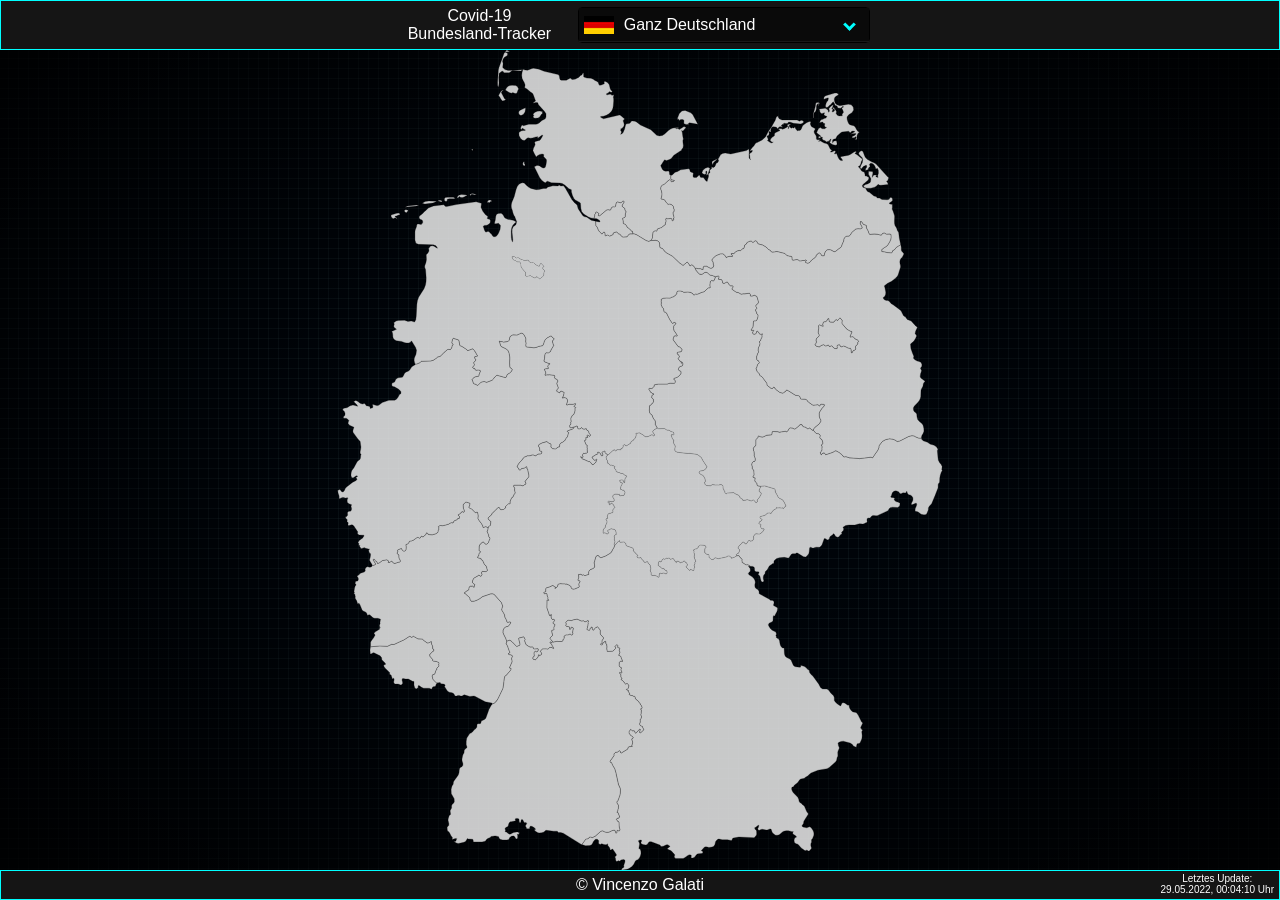
==== commit 90a08a8b: "Aktualisierung des Covid-19 Bundesland-Trackers (version: Sun 29 May 00:04:11 CEST 2022)" ====
--- a/Projekte/Covid19_BundeslandTracker/index.html
+++ b/Projekte/Covid19_BundeslandTracker/index.html
@@ -365,7 +365,7 @@
         </div>
         <div id="Unten" class="HeaderFooter">
           <div id="Copyright">&copy; Vincenzo Galati</div>
-          <div id="LetztesUpdate">Letztes Update:<br>27.05.2022, 00:03:49 Uhr</div>
+          <div id="LetztesUpdate">Letztes Update:<br>29.05.2022, 00:04:10 Uhr</div>
         </div>
       </div>
       <!-- Ende des Frontends -->
